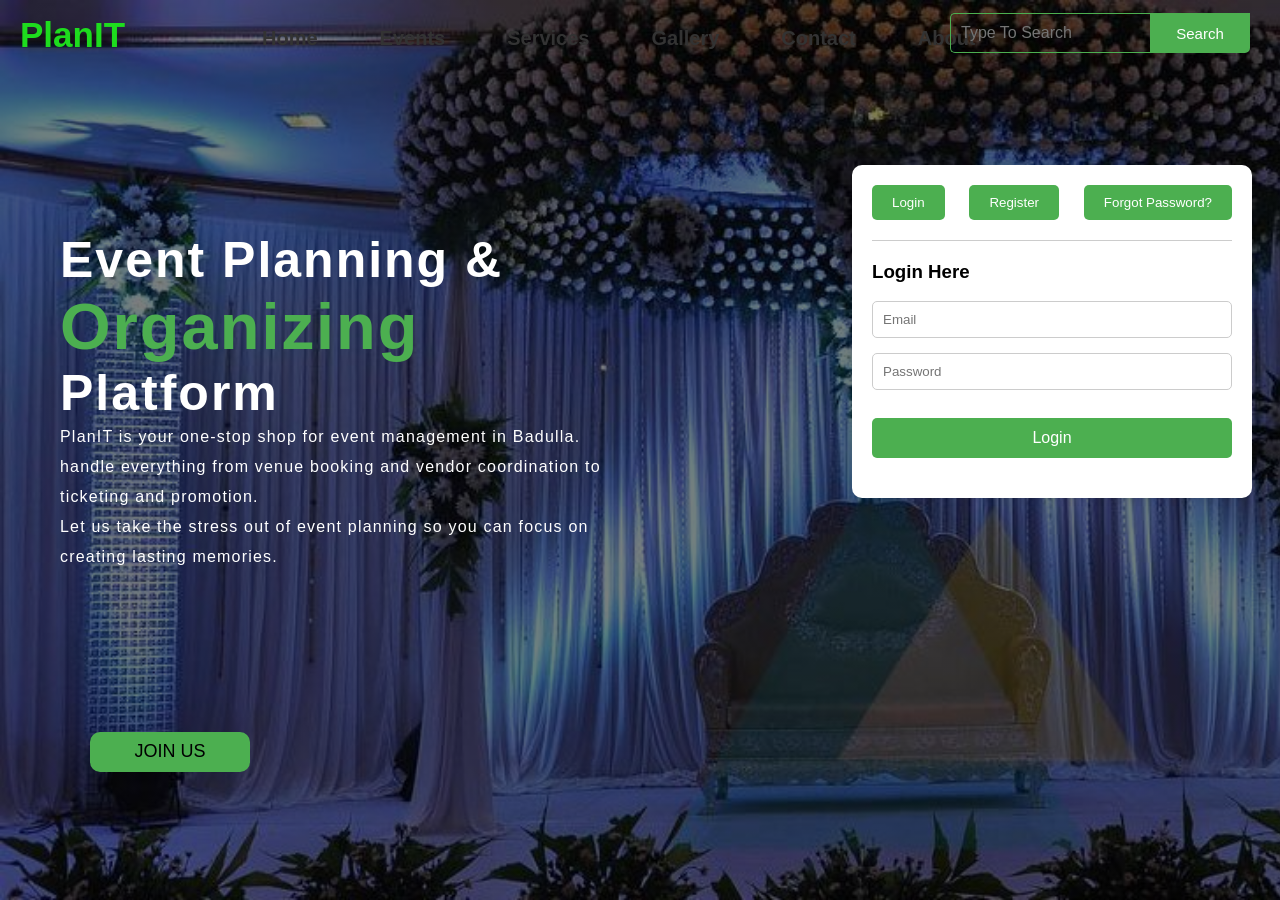
==== index.html @ 7f198424 "Jeyapragash changed" ====
<!DOCTYPE html>
<html lang="en">
<head>
    <title>PlanIt</title>
    <link rel="stylesheet" href="style.css">
   
</head>
<body>

    <!-- <script src="js/script.js"></script> -->
    

    <!-- Image Slider -->
    <div class="slider-container">
        <div class="slider">
            <img src="imgs/Ev1.jpg" alt="Image 1">
            <img src="imgs/Ev2.jpg" alt="Image 2">
            <img src="imgs/Ev3.jpg" alt="Image 3">
            <img src="imgs/Ev4.jpg" alt="Image 4">
        </div>
    </div>

    <div class="main">
        <div class="navbar">
            <div class="icon">
                <h2 class="logo">PlanIT</h2>
            </div>

            <div class="menu">
                <ul>
                    <li><a href="#">Home</a></li>
                    <li><a href="#">Events</a></li>
                    <li><a href="#">Services</a></li>
                    <li><a href="#">Gallery</a></li>
                    <li><a href="#">Contact </a></li>
                    <li><a href="#">About</a></li>
                </ul>
            </div>

            <div class="search">
                <input class="srch" type="search" name="" placeholder="Type To Search">
                <a href="#"> <button class="btn">Search</button></a>
            </div>
        </div>

        <div class="content">
            <div id="homeContent">
                <h1>Event Planning & <br><span>Organizing </span> <br>Platform</h1>
                <p class="par">PlanIT is your one-stop shop for event management in Badulla. 
                    handle everything from venue booking and vendor coordination
                to ticketing and promotion. 
                <br>Let us take the stress out of event planning so you can focus on creating lasting memories.</p>
                <button class="cn"><a href="#">JOIN US</a></button>
            </div>

            <div id="eventsContent" style="display: none;">
                <!-- Content for Events page -->
            </div>

            <div id="servicesContent" style="display: none;">
                <!-- Content for Services page -->
            </div>

            <div id="galleryContent" style="display: none;">
                <!-- Content for Gallery page -->
            </div>

            <div id="contactContent" style="display: none;">
                <!-- Content for Contact page -->
            </div>

            <div id="aboutContent" style="display: none;">
                <!-- Content for About page -->
            </div>
        </div>

        <div class="login-right">
            <div class="login-container">
                <!-- Horizontal Tabs (Buttons) -->
                <div class="horizontal-tab">
                    <button id="loginBtn">  Login    </button>
                    <button id="registerBtn">  Register  </button>
                    <button id="forgotPasswordBtn">Forgot Password?</button>
                </div>

                <!-- Form Container -->
                <div class="form-container">
                    <!-- Login Form -->
                    <div id="loginForm" class="section-w3ls active">
                        <form action="#" method="post">
                            <h3>Login Here</h3>
                            <br>
                            <input type="email" placeholder="Email" name="email" required>
                            <input type="password" placeholder="Password" name="password" required>
                            <button type="submit" class="btn">Login</button>
            
                        </form>
                    </div>

                    <!-- Register Form -->
                    <div id="registerForm" class="section-w3ls">
                        <form action="#" method="post">
                            <h3>Register Here</h3>
                            <br>
                            <input type="email" placeholder="Email" name="email" required>
                            <input type="text" placeholder="Username" name="username" required>
                            <input type="text" placeholder="Name" name="name" required>
                            <input type="password" placeholder="Password" name="password" required>
                            <input type="password" placeholder="Confirm Password" name="confirmPassword" required>
                            <button type="submit" class="btn">Register</button>
                        </form>
                    </div>

                    <!-- Forgot Password Form -->
                    <div id="forgotPasswordForm" class="section-w3ls">
                        <form action="#" method="post">
                            <h3>Reset Password</h3>
                            <br>
                            <p>Enter your email address below and we'll send you an email with instructions.</p>
                            <br>
                            <input type="email" placeholder="Email" name="email" required>
                            <button type="submit" class="btn">Reset</button>
                        </form>
                    </div>
                </div>
            </div>
        </div>
    </div>
<script>
    
    document.addEventListener("DOMContentLoaded", function() {
            // Function to change content based on navigation
            function changeContent(page) {
                var allContent = document.querySelectorAll(".content > div");
                allContent.forEach(function(item) {
                    item.style.display = "none";
                });
                document.getElementById(page + "Content").style.display = "block";
            }

            // Toggle between content based on navigation bar
            document.querySelectorAll(".menu ul li a").forEach(function(link) {
                link.addEventListener("click", function(event) {
                    event.preventDefault();
                    var page = this.innerHTML.toLowerCase();
                    changeContent(page);
                });
            });

            // Automatically change content based on the active image in the slider
            var sliderImages = document.querySelectorAll(".slider img");
            sliderImages.forEach(function(image, index) {
                image.addEventListener("animationiteration", function() {
                    var currentPage = document.querySelector(".menu ul li a.active").innerHTML.toLowerCase();
                    var newIndex = index % 5; // Assuming there are 5 images in the slider
                    var page = "";
                    switch (newIndex) {
                        case 0:
                            page = "home";
                            break;
                        case 1:
                            page = "events";
                            break;
                        case 2:
                            page = "services";
                            break;
                        case 3:
                            page = "gallery";
                            break;
                        case 4:
                            page = "contact";
                            break;
                        default:
                            page = "about";
                            break;
                    }
                    changeContent(page);
                });
            });

            // Login form submission logic
            document.getElementById("loginForm").addEventListener("submit", function(event) {
                event.preventDefault(); // Prevent form submission
                var email = this.querySelector('input[name="email"]').value;
                var password = this.querySelector('input[name="password"]').value;

                console.log("Email:", email);
                console.log("Password:", password);
            });

            // Registration form submission logic
            document.getElementById("registerForm").addEventListener("submit", function(event) {
                event.preventDefault(); // Prevent form submission
                var email = this.querySelector('input[name="email"]').value;
                var username = this.querySelector('input[name="username"]').value;
                var name = this.querySelector('input[name="name"]').value;
                var password = this.querySelector('input[name="password"]').value;
                var confirmPassword = this.querySelector('input[name="confirmPassword"]').value;
                // Here you can perform registration validation and submission
                // For simplicity, let's just log the form data to the console
                console.log("Email:", email);
                console.log("Username:", username);
                console.log("Name:", name);
                console.log("Password:", password);
                console.log("Confirm Password:", confirmPassword);
            });

            // Forgot password form submission logic
            document.getElementById("forgotPasswordForm").addEventListener("submit", function(event) {
                event.preventDefault(); // Prevent form submission
                var email = this.querySelector('input[name="email"]').value;
                // Here you can implement logic for sending a password reset email
                // For simplicity, let's just log the email to the console
                console.log("Forgot Password Email:", email);
            });

            // Toggle between login, registration, and forgot password forms
            document.getElementById("loginBtn").addEventListener("click", function() {
                showForm("loginForm");
            });

            document.getElementById("registerBtn").addEventListener("click", function() {
                showForm("registerForm");
            });

            document.getElementById("forgotPasswordBtn").addEventListener("click", function() {
                showForm("forgotPasswordForm");
            });

            function showForm(formId) {
                var forms = document.querySelectorAll(".section-w3ls");
                forms.forEach(function(form) {
                    form.classList.remove("active");
                });
                document.getElementById(formId).classList.add("active");
            }
        });
   
</script>
    
</body>
</html>
---- style.css ----
* {
  margin: 0;
  padding: 0;
  box-sizing: border-box;
}

body {
  font-family: 'Roboto', sans-serif;
  background-image: url("imgs/Ev1.jpg");
  background-repeat: no-repeat;
  background-size: cover;
}

.main {
  width: 100%;
  background: linear-gradient(to top, rgba(0,0,0,0.5) 50%, rgba(0,0,0,0.5) 50%), url(1.jpg);
  background-position: center;
  background-size: cover;
  height: 100vh;
  display: grid;
  grid-template-columns: 1fr 1fr; /* Divide into two equal columns */
  grid-template-rows: auto 1fr; /* First row for navbar, second row for content and form */
}

.navbar {
  width: 100%;
  height: 75px;
  grid-column: span 2; /* Span across both columns */
  grid-row: 1; /* First row */
  /* background-color: rgb(4, 4, 101); */
  
}

.icon {
  width: 200px;
  float: left;
  height: 70px;
}

.logo {
  color:rgb(30, 220, 30); /* Green color */
  font-size: 35px;
  font-family: 'Montserrat', sans-serif; /* Montserrat font */
  padding-left: 20px;
  float: left;
  padding-top: 10px;
  margin-top: 5px;
 
  
}

.menu {
  width: 400px;
  float: left;
  height: 70px;
  
 
}

ul {
  float: left;
  display: flex;
  justify-content: center;
  align-items: center;
}

ul li {
  list-style: none;
  margin-left: 62px;
  margin-top: 27px;
  font-size: 20px;
}

ul li a {
  text-decoration: none;
  color: #333; /* Dark gray color */
  font-family: 'Roboto', sans-serif; /* Roboto font */
  font-weight: bold;
  transition: 0.4s ease-in-out;
}

ul li a:hover {
  color: #4CAF50; /* Green color on hover */
}

.search {
  width: 330px;
  float: right;
}

.srch {
  font-family: 'Roboto', sans-serif; /* Roboto font */
  width: 200px;
  height: 40px;
  background: transparent;
  border: 1px solid #4CAF50; /* Green color border */
  margin-top: 13px;
  color: #333; /* Dark gray color */
  border-right: none;
  font-size: 16px;
  float: left;
  padding: 10px;
  border-bottom-left-radius: 5px;
  border-top-left-radius: 5px;
}

.btn {
  width: 100px;
  height: 40px;
  background: #4CAF50; /* Green color */
  border: 2px solid #4CAF50; /* Green color border */
  margin-top: 13px;
  color: #fff; /* White color */
  font-size: 15px;
  border-bottom-right-radius: 5px;
  border-bottom-right-radius: 5px;
  transition: 0.2s ease;
  cursor: pointer;
}

.btn:hover {
  color: #000; /* Black color on hover */
}

.btn:focus {
  outline: none;
}

.srch:focus {
  outline: none;
}

.content {
  width: 100%;
  height: auto;
  margin: auto;
  color: #fff;
  position: relative;
  grid-column: 1; /* First column */
  grid-row: 2; /* Second row */
}

.content .par {
  padding-left: 60px;
  padding-bottom: 160px;
  font-family: 'Roboto', sans-serif; /* Roboto font */
  letter-spacing: 1.2px;
  line-height: 30px;
}

.content h1 {
  font-family: 'Montserrat', sans-serif; /* Montserrat font */
  font-size: 50px;
  padding-left: 60px;
  margin-top: 9%;
  letter-spacing: 2px;
}

.content .cn {
  width: 160px;
  height: 40px;
  background: #4CAF50; /* Green color */
  border: none;
  margin-left: 90px;
  font-size: 18px;
  border-radius: 10px;
  cursor: pointer;
  transition: .4s ease;
  margin-bottom: 30px;
  
  
 
  

}

.content .cn a {
  text-decoration: none;
  color: #000; /* Black color */
  transition: .3s ease;
  padding-top: 100px;
  
  
  
  

}
.cn:hover {
  background-color: #fff; /* White color on hover */
 
  
 


}

.content span {
  color: #4CAF50; /* Green color */
  font-size: 65px;
  margin-bottom:320px;
}

/* Login Container Styles */
.login-container {
  width: 400px;
  background-color: #fff; /* White color */
  border-radius: 10px;
  box-shadow: 0 0 10px rgba(0, 0, 0, 0.1);
  padding: 20px;
  box-sizing: border-box;
  position: relative;
  margin: 90px auto;
  margin-right: 28px;
}

/* Additional Styles */
.login-right {
  grid-column: 2; /* Second column */
  grid-row: 2; /* Second row */
}

@media screen and (max-width: 1200px) {
  .login-right {
      float: none;
      margin-top: 20px;
  }
}

/* Horizontal Tabs (Buttons) Styles */
.horizontal-tab {
  display: flex;
  justify-content: space-between;
  margin-bottom: 20px;
}

.horizontal-tab button {
  padding: 10px 20px;
  border-radius: 5px;
  background-color: #4CAF50; /* Green color */
  color: #fff; /* White color */
  border: none;
  cursor: pointer;
  transition: background-color 0.3s;
}

.horizontal-tab button:hover {
  background-color: #0056b3;
}

/* Form Container Styles */
.form-container {
  border-top: 1px solid #ccc;
  padding-top: 20px;
}

/* Form Styles */
.section-w3ls {
  display: none;
}

.section-w3ls.active {
  display: block;
}

.section-w3ls form {
  margin-bottom: 20px;
}

.section-w3ls input[type="text"],
.section-w3ls input[type="email"],
.section-w3ls input[type="password"] {
  width: 100%;
  padding: 10px;
  margin-bottom: 15px;
  border: 1px solid #ccc;
  border-radius: 5px;
  box-sizing: border-box;
}

.section-w3ls .btn {
  display: block;
  width: 100%;
  padding: 10px;
  border: none;
  border-radius: 5px;
  background-color: #4CAF50; /* Green color */
  color: #fff; /* White color */
  font-size: 16px;
  cursor: pointer;
  transition: background-color 0.3s;
}

.section-w3ls .btn:hover {
  background-color: #0056b3;
}

/* New styles for image slider */
.slider-container {
  position: absolute;
  top: 0;
  left: 0;
  width: 100%;
  height: 100vh;
  z-index: -1;
  overflow: hidden;
}

.slider {
  display: flex;
  width: 400%;
  height: 100%;
  animation: slide 12s infinite;
}

.slider img {
  width: 100%;
  height: 100%;
  object-fit: cover;
}

@keyframes slide {
  0% { margin-left: 0; }
  20% { margin-left: 0; }
  25% { margin-left: -100%; }
  45% { margin-left: -100%; }
  50% { margin-left: -200%; }
  70% { margin-left: -200%; }
  75% { margin-left: -300%; }
  95% { margin-left: -300%; }
  100% { margin-left: 0; }
}
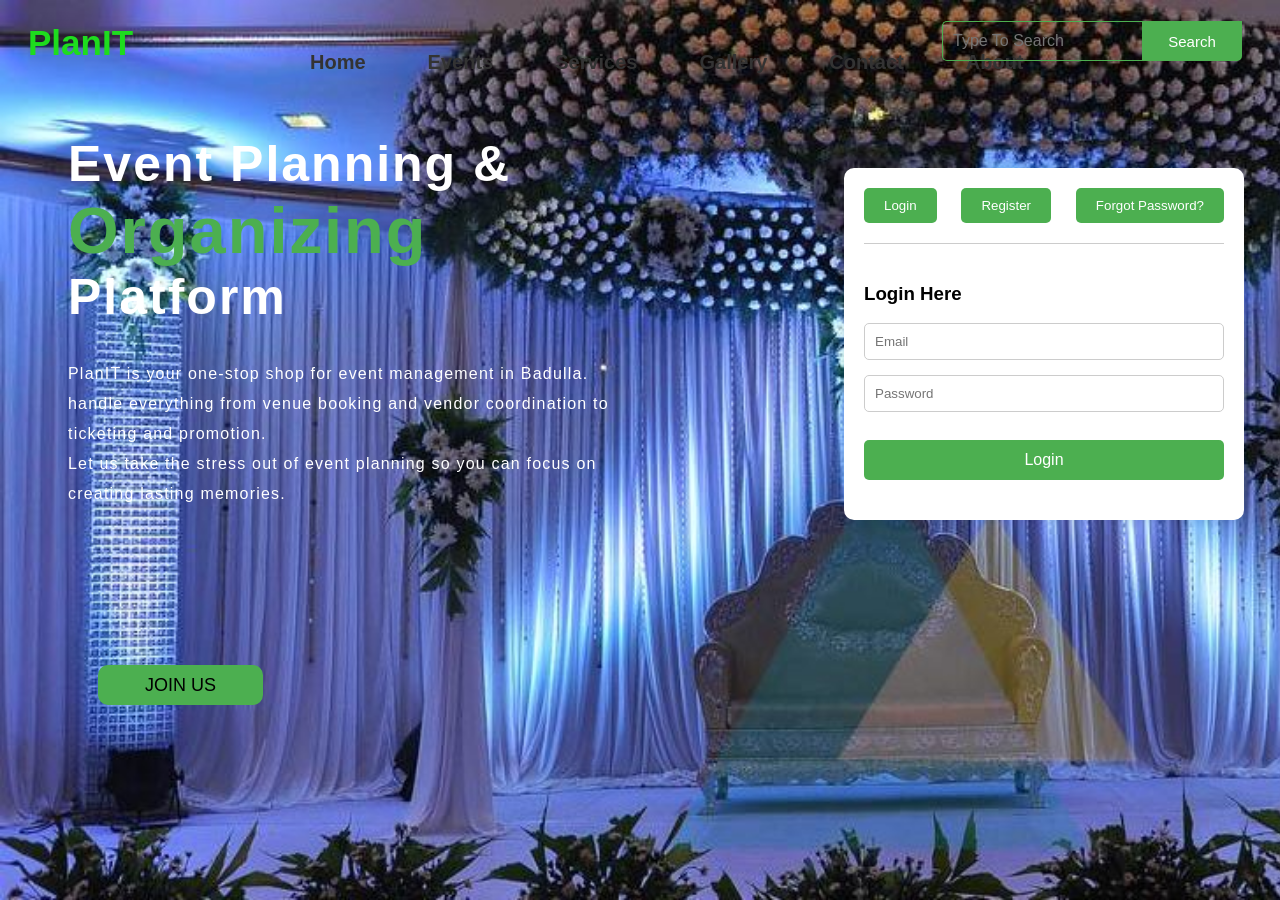
==== commit a58180eb: "Jeyapragash changed" ====
--- a/index.html
+++ b/index.html
@@ -89,7 +89,7 @@
                     <div id="loginForm" class="section-w3ls active">
                         <form action="#" method="post">
                             <h3>Login Here</h3>
-                            <br>
+                         
                             <input type="email" placeholder="Email" name="email" required>
                             <input type="password" placeholder="Password" name="password" required>
                             <button type="submit" class="btn">Login</button>
@@ -101,10 +101,10 @@
                     <div id="registerForm" class="section-w3ls">
                         <form action="#" method="post">
                             <h3>Register Here</h3>
-                            <br>
+                            
                             <input type="email" placeholder="Email" name="email" required>
                             <input type="text" placeholder="Username" name="username" required>
-                            <input type="text" placeholder="Name" name="name" required>
+                            <input type="text"placeholder="Phone Number" name="name" required>
                             <input type="password" placeholder="Password" name="password" required>
                             <input type="password" placeholder="Confirm Password" name="confirmPassword" required>
                             <button type="submit" class="btn">Register</button>
@@ -115,7 +115,7 @@
                     <div id="forgotPasswordForm" class="section-w3ls">
                         <form action="#" method="post">
                             <h3>Reset Password</h3>
-                            <br>
+                           
                             <p>Enter your email address below and we'll send you an email with instructions.</p>
                             <br>
                             <input type="email" placeholder="Email" name="email" required>
--- a/style.css
+++ b/style.css
@@ -1,34 +1,21 @@
-* {
-  margin: 0;
-  padding: 0;
-  box-sizing: border-box;
-}
-
+/* Simplified CSS code using a preprocessor like Sass */
 body {
   font-family: 'Roboto', sans-serif;
-  background-image: url("imgs/Ev1.jpg");
+  background-image: url("imgs/Ev1.jpg"); 
   background-repeat: no-repeat;
   background-size: cover;
 }
 
 .main {
-  width: 100%;
-  background: linear-gradient(to top, rgba(0,0,0,0.5) 50%, rgba(0,0,0,0.5) 50%), url(1.jpg);
-  background-position: center;
-  background-size: cover;
-  height: 100vh;
   display: grid;
-  grid-template-columns: 1fr 1fr; /* Divide into two equal columns */
-  grid-template-rows: auto 1fr; /* First row for navbar, second row for content and form */
+  grid-template-columns: 1fr 1fr;
+  grid-template-rows: auto 1fr;
 }
 
 .navbar {
-  width: 100%;
-  height: 75px;
-  grid-column: span 2; /* Span across both columns */
-  grid-row: 1; /* First row */
-  /* background-color: rgb(4, 4, 101); */
-  
+  grid-column: span 2;
+  grid-row: 1;
+  /* background-color:blue;  */
 }
 
 .icon {
@@ -38,23 +25,19 @@
 }
 
 .logo {
-  color:rgb(30, 220, 30); /* Green color */
+  color: rgb(30, 220, 30);
   font-size: 35px;
-  font-family: 'Montserrat', sans-serif; /* Montserrat font */
+  font-family: 'Montserrat', sans-serif;
   padding-left: 20px;
   float: left;
   padding-top: 10px;
   margin-top: 5px;
- 
-  
 }
 
 .menu {
   width: 400px;
   float: left;
   height: 70px;
-  
- 
 }
 
 ul {
@@ -73,14 +56,14 @@
 
 ul li a {
   text-decoration: none;
-  color: #333; /* Dark gray color */
-  font-family: 'Roboto', sans-serif; /* Roboto font */
+  color: #333333;
+  font-family: 'Roboto', sans-serif;
   font-weight: bold;
-  transition: 0.4s ease-in-out;
+  transition: 0.2s ease-in-out;
 }
 
 ul li a:hover {
-  color: #4CAF50; /* Green color on hover */
+  color: #47db4c;
 }
 
 .search {
@@ -89,13 +72,13 @@
 }
 
 .srch {
-  font-family: 'Roboto', sans-serif; /* Roboto font */
+  font-family: 'Roboto', sans-serif;
   width: 200px;
   height: 40px;
   background: transparent;
-  border: 1px solid #4CAF50; /* Green color border */
+  border: 1px solid #4CAF50;
   margin-top: 13px;
-  color: #333; /* Dark gray color */
+  color: #333;
   border-right: none;
   font-size: 16px;
   float: left;
@@ -107,10 +90,10 @@
 .btn {
   width: 100px;
   height: 40px;
-  background: #4CAF50; /* Green color */
-  border: 2px solid #4CAF50; /* Green color border */
+  background: #4CAF50;
+  border: 2px solid #4CAF50;
   margin-top: 13px;
-  color: #fff; /* White color */
+  color: #fff;
   font-size: 15px;
   border-bottom-right-radius: 5px;
   border-bottom-right-radius: 5px;
@@ -119,7 +102,7 @@
 }
 
 .btn:hover {
-  color: #000; /* Black color on hover */
+  color: #000;
 }
 
 .btn:focus {
@@ -136,20 +119,18 @@
   margin: auto;
   color: #fff;
   position: relative;
-  grid-column: 1; /* First column */
-  grid-row: 2; /* Second row */
 }
 
 .content .par {
   padding-left: 60px;
-  padding-bottom: 160px;
-  font-family: 'Roboto', sans-serif; /* Roboto font */
+  padding-bottom: 140px;
+  font-family: 'Roboto', sans-serif;
   letter-spacing: 1.2px;
   line-height: 30px;
 }
 
 .content h1 {
-  font-family: 'Montserrat', sans-serif; /* Montserrat font */
+  font-family: 'Montserrat', sans-serif;
   font-size: 50px;
   padding-left: 60px;
   margin-top: 9%;
@@ -157,53 +138,41 @@
 }
 
 .content .cn {
-  width: 160px;
+  width: 165px;
   height: 40px;
-  background: #4CAF50; /* Green color */
+   background: #4CAF50;
   border: none;
   margin-left: 90px;
   font-size: 18px;
   border-radius: 10px;
   cursor: pointer;
-  transition: .4s ease;
-  margin-bottom: 30px;
-  
-  
+  transition: .2s ease;
  
   
-
 }
 
 .content .cn a {
   text-decoration: none;
-  color: #000; /* Black color */
+  color: #000;
   transition: .3s ease;
-  padding-top: 100px;
+ 
+}
+
+.cn:hover {
+  background-color: #fff;
   
-  
-  
-  
-
-}
-.cn:hover {
-  background-color: #fff; /* White color on hover */
- 
-  
- 
-
-
 }
 
 .content span {
-  color: #4CAF50; /* Green color */
+  color: #4CAF50;
   font-size: 65px;
-  margin-bottom:320px;
+  margin-bottom:20px;
 }
 
 /* Login Container Styles */
 .login-container {
   width: 400px;
-  background-color: #fff; /* White color */
+  background-color: #fff;
   border-radius: 10px;
   box-shadow: 0 0 10px rgba(0, 0, 0, 0.1);
   padding: 20px;
@@ -215,8 +184,8 @@
 
 /* Additional Styles */
 .login-right {
-  grid-column: 2; /* Second column */
-  grid-row: 2; /* Second row */
+  grid-column: 2;
+  grid-row: 2;
 }
 
 @media screen and (max-width: 1200px) {
@@ -236,8 +205,8 @@
 .horizontal-tab button {
   padding: 10px 20px;
   border-radius: 5px;
-  background-color: #4CAF50; /* Green color */
-  color: #fff; /* White color */
+  background-color: #4CAF50;
+  color: #fff;
   border: none;
   cursor: pointer;
   transition: background-color 0.3s;
@@ -283,8 +252,8 @@
   padding: 10px;
   border: none;
   border-radius: 5px;
-  background-color: #4CAF50; /* Green color */
-  color: #fff; /* White color */
+  background-color: #4CAF50;
+  color: #fff;
   font-size: 16px;
   cursor: pointer;
   transition: background-color 0.3s;
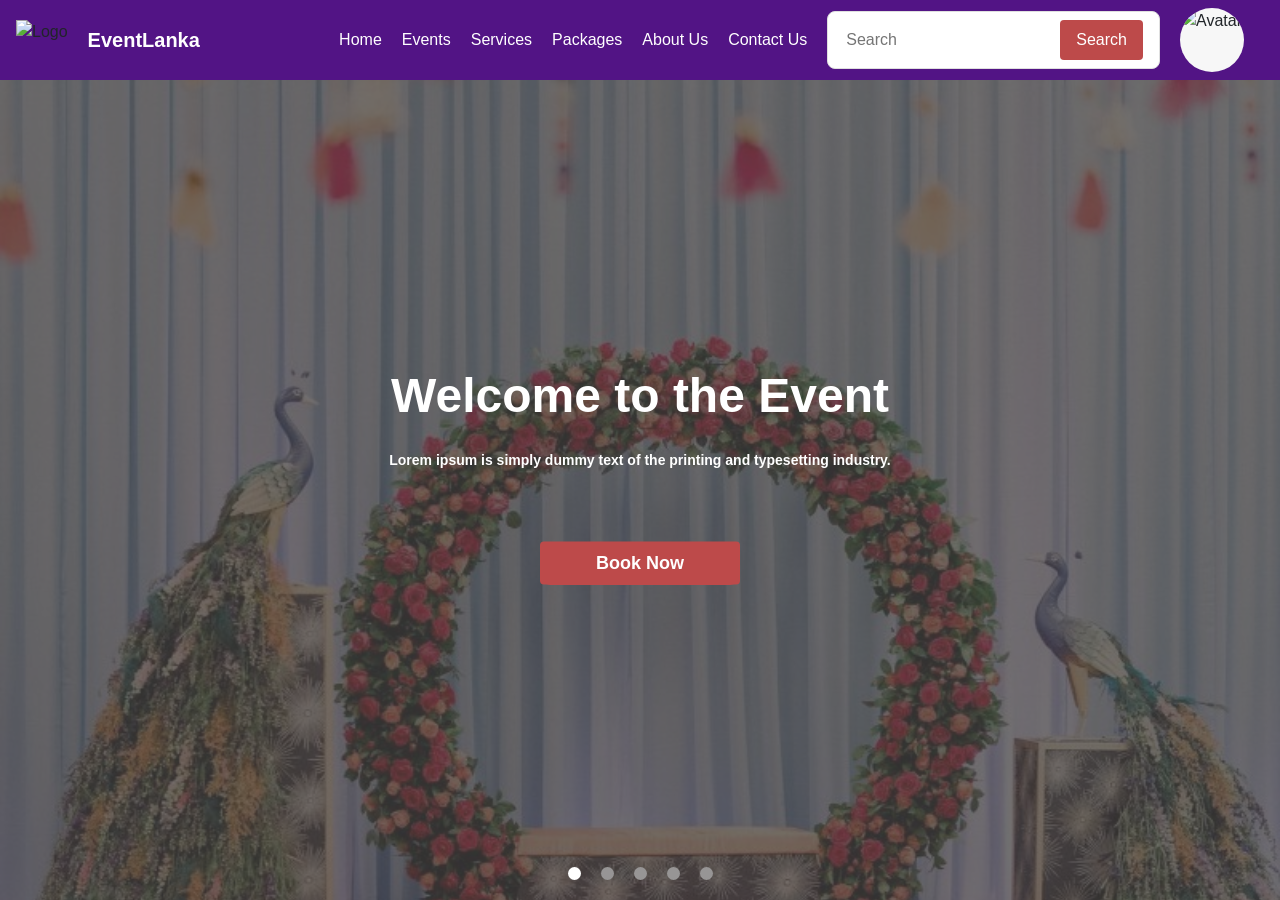
==== commit a988b471: "Index.html by robeshan" ====
--- a/index.html
+++ b/index.html
@@ -1,242 +1,544 @@
 <!DOCTYPE html>
 <html lang="en">
 <head>
-    <title>PlanIt</title>
-    <link rel="stylesheet" href="style.css">
-   
+  <meta charset="UTF-8">
+  <meta name="viewport" content="width=device-width, initial-scale=1.0">
+  <title>Index Page</title>
+  <!-- Bootstrap CSS -->
+  <link rel="stylesheet" href="https://maxcdn.bootstrapcdn.com/bootstrap/4.5.2/css/bootstrap.min.css">
+  <style>
+    /* General styles for body and html */
+    body, html {
+      margin: 0;
+      padding: 0;
+      font-family: "Inter-Regular", Helvetica, Arial, sans-serif;
+      width: 100%;
+      height: 100%;
+      overflow: hidden;
+    }
+    /* Styles for anchor tags */
+    a {
+      color: #ffffff;
+      text-decoration: none;
+      background-color: #521485;
+    }
+    a:hover {
+      color: rgb(253, 253, 3);
+      text-decoration: none;
+    }
+    /* Styles for the main container */
+    .index {
+      background-color: #ffffff;
+      width: 100%;
+      height: 100%;
+    }
+    /* Wrapper for overlapping elements */
+    .overlap-wrapper {
+      background-color: #ffffff;
+      height: 100vh;
+      width: 100%;
+      overflow: hidden;
+      position: relative;
+    }
+    /* Overlapping container */
+    .overlap {
+      display: flex;
+      flex-direction: column;
+      height: 100%;
+      position: relative;
+      width: 100%;
+    }
+    /* Background image styles */
+    .background-image {
+      height: 100%;
+      object-fit: cover;
+      position: absolute;
+      top: 0;
+      width: 100%;
+      transition: opacity 1s;
+    }
+    /* Opacity overlay */
+    .opacity {
+      background-color: rgba(67, 66, 66, 0.75);
+      height: 100%;
+      position: absolute;
+      top: 0;
+      width: 100%;
+    }
+    /* Header styles */
+    .header {
+      align-items: center;
+      background-color: #521485;
+      display: flex;
+      height: 80px;
+      justify-content: space-between;
+      padding: 0 16px;
+      position: relative;
+      width: 100%;
+      z-index: 10;
+    }
+    /* Navigation styles */
+    .header .nav-left {
+      display: flex;
+      align-items: center;
+      gap: 20px;
+      margin-right: auto;
+    }
+    .header .nav-right {
+      display: flex;
+      align-items: center;
+      gap: 20px;
+      margin-left: auto;
+      padding-right: 20px;
+    }
+    .header .nav-left img {
+      height: 40px;
+    }
+    .header .nav-left .company-name {
+      font-family: "Poppins-Bold", Helvetica;
+      font-size: 20px;
+      font-weight: 700;
+      color: #ffffff;
+    }
+    .header .nav-left a {
+      color: #ffffff;
+      font-size: 16px;
+      text-decoration: none;
+    }
+    /* Search input styles */
+    .element-search-input {
+      align-items: center;
+      background-color: #ffffff;
+      border: 1px solid #dfdfdf;
+      border-radius: 8px;
+      display: flex;
+      gap: 12px;
+      padding: 8px 16px;
+    }
+    .element-search-input input {
+      border: none;
+      outline: none;
+      width: 100%;
+    }
+    .search-button {
+      background-color: #bd4a4a;
+      border: none;
+      border-radius: 4px;
+      color: #ffffff;
+      cursor: pointer;
+      padding: 8px 16px;
+    }
+    /* Avatar styles */
+    .avatar {
+      background-color: #f7f7f7;
+      border-radius: 50%;
+      height: 64px;
+      overflow: hidden;
+      width: 64px;
+      cursor: pointer;
+    }
+    .rectangle {
+      height: 100%;
+      object-fit: cover;
+      width: 100%;
+    }
+    /* Login/Register form styles */
+    .login-register-form {
+      background-color: #ffffff;
+      border: 1px solid #dfdfdf;
+      border-radius: 8px;
+      display: none;
+      padding: 20px;
+      position: absolute;
+      right: 20px;
+      top: 90px;
+      width: 300px;
+      z-index: 10;
+    }
+    .login-register-form h3 {
+      font-family: "Poppins-Bold", Helvetica;
+      font-size: 18px;
+      margin: 0 0 10px 0;
+    }
+    .login-register-form label {
+      display: block;
+      font-size: 14px;
+      margin-bottom: 5px;
+    }
+    .login-register-form input[type="text"], .login-register-form input[type="password"], .login-register-form input[type="email"], .login-register-form input[type="file"] {
+      border: 1px solid #dfdfdf;
+      border-radius: 4px;
+      padding: 8px;
+      width: 100%;
+      margin-bottom: 10px;
+    }
+    .login-register-form button {
+      background-color: #bd4a4a;
+      border: none;
+      border-radius: 4px;
+      color: #ffffff;
+      cursor: pointer;
+      font-size: 14px;
+      padding: 10px;
+      width: 100%;
+    }
+    .login-register-form button:hover {
+      background-color: #a33a3a;
+      color: white;
+    }
+    .login-register-form .forgot-password, .login-register-form .register, .login-register-form .back-to-login {
+      background: none;
+      border: none;
+      color: #0d99ff;
+      cursor: pointer;
+      font-size: 12px;
+      padding: 0;
+      text-decoration: underline;
+      margin-top: 10px;
+    }
+    /* Welcome text styles */
+    .welcome-to-event {
+      color: #ffffff;
+      font-family: "Poppins-Bold", Helvetica;
+      font-size: 48px;
+      font-weight: 700;
+      position: absolute;
+      text-align: center;
+      top: 40%;
+      width: 100%;
+      z-index: 1;
+    }
+    .lorem-ipsum-is {
+      color: #ffffff;
+      font-family: "Poppins-Bold", Helvetica;
+      font-size: 14px;
+      font-weight: 700;
+      position: absolute;
+      text-align: center;
+      top: 50%;
+      width: 50%;
+      z-index: 1;
+      left: 50%;
+      transform: translateX(-50%);
+    }
+    /* Book now button styles */
+    .book-now {
+      position: absolute;
+      top: 60%;
+      width: 200px;
+      left: 50%;
+      transform: translateX(-50%);
+      z-index: 1;
+    }
+    .book-now .overlap-2 {
+      height: 45px;
+      position: relative;
+    }
+    .rectangle-2 {
+      background-color: #bd4a4a;
+      border-radius: 10px;
+      height: 42px;
+      left: 0;
+      position: absolute;
+      top: 3px;
+      width: 100%;
+    }
+    .text-wrapper-10 {
+      color: #ffffff;
+      font-family: "Poppins-Bold", Helvetica;
+      font-size: 18px;
+      font-weight: 700;
+      left: 50%;
+      position: absolute;
+      text-align: center;
+      top: 50%;
+      transform: translate(-50%, -50%);
+      width: 100%;
+    }
+    /* Slider styles */
+    .slider {
+      align-items: center;
+      bottom: 20px;
+      display: flex;
+      gap: 20px;
+      justify-content: center;
+      left: 50%;
+      position: absolute;
+      transform: translateX(-50%);
+      width: 100%;
+      z-index: 1;
+    }
+    .ellipse {
+      background-color: #979595;
+      border-radius: 50%;
+      height: 13px;
+      width: 13px;
+      cursor: pointer;
+    }
+    /* Interactive button styles */
+    .interactive-button {
+      background-color: #bd4a4a;
+      border: none;
+      border-radius: 4px;
+      color: #ffffff;
+      cursor: pointer;
+      padding: 8px 16px;
+      text-decoration: none;
+      display: inline-block;
+    }
+    .interactive-button:hover {
+      background-color: #a33a3a;
+    }
+    /* Media query for responsive design */
+    @media (max-width: 768px) {
+      .welcome-to-event {
+        font-size: 32px;
+      }
+      .book-now {
+        width: 150px;
+      }
+      .text-wrapper-10 {
+        font-size: 14px;
+      }
+      .header .nav-right {
+        display: none;
+      }
+      .header .hamburger-menu {
+        display: block;
+        cursor: pointer;
+      }
+      .header .hamburger-menu div {
+        width: 25px;
+        height: 3px;
+        background-color: #ffffff;
+        margin: 4px 0;
+      }
+      .header .nav-right.responsive {
+        display: flex;
+        flex-direction: column;
+        position: absolute;
+        top: 80px;
+        right: 0;
+        background-color: #ffffff;
+        width: 100%;
+        padding: 10px;
+      }
+      .header .nav-right.responsive a {
+        padding: 10px;
+        text-align: center;
+      }
+    }
+  </style>
 </head>
 <body>
-
-    <!-- <script src="js/script.js"></script> -->
-    
-
-    <!-- Image Slider -->
-    <div class="slider-container">
+  <div class="index">
+    <div class="overlap-wrapper">
+      <div class="overlap">
+        <!-- Background image -->
+        <img class="background-image" id="background-image" alt="Background" src="background1.jpg">
+        <div class="opacity"></div>
+        <!-- Header section -->
+        <div class="header">
+          <div class="nav-left">
+            <img src="logo.png" alt="Logo">
+            <span class="company-name">EventLanka</span>
+          </div>
+          <div class="nav-right">
+            <a href="#home">Home</a>
+            <a href="#events">Events</a>
+            <a href="#services">Services</a>
+            <a href="#packages">Packages</a>
+            <a href="#about-us">About Us</a>
+            <a href="#contact-us">Contact Us</a>
+            <!-- Search input -->
+            <div class="element-search-input">
+              <input type="text" placeholder="Search">
+              <button class="search-button">Search</button>
+            </div>
+            <!-- User avatar -->
+            <div class="avatar" id="user-avatar">
+              <img class="rectangle" alt="Avatar" src="user-avatar.jpg">
+            </div>
+          </div>
+          <!-- Hamburger menu for mobile view -->
+          <div class="hamburger-menu" id="hamburger-menu">
+            <div></div>
+            <div></div>
+            <div></div>
+          </div>
+        </div>
+        <!-- Login/Register form -->
+        <div class="login-register-form" id="login-register-form">
+          <div class="login-panel" id="login-panel">
+            <h3>Login</h3>
+            <label for="username">Username/Email</label>
+            <input type="text" id="username" name="username">
+            <label for="password">Password</label>
+            <input type="password" id="password" name="password">
+            <button type="submit">Login</button>
+            <button class="forgot-password" id="forgot-password-button">Forgot Password?</button>
+            <button class="register" id="register-button">Register</button>
+          </div>
+          <div class="forgot-password-panel" id="forgot-password-panel" style="display: none;">
+            <h3>Forgot Password</h3>
+            <label for="recovery-email">Email</label>
+            <input type="email" id="recovery-email" name="recovery-email">
+            <button type="submit">Send Recovery Email</button>
+            <button class="back-to-login" id="back-to-login-1">Back to Login</button>
+          </div>
+          <div class="register-panel" id="register-panel" style="display: none;">
+            <h3>Register</h3>
+            <label for="name">Name</label>
+            <input type="text" id="name" name="name">
+            <label for="email">Email</label>
+            <input type="email" id="email" name="email">
+            <label for="address">Address</label>
+            <input type="text" id="address" name="address">
+            <label for="nic-number">NIC Number</label>
+            <input type="text" id="nic-number" name="nic-number">
+            <label for="nic-front-photo">NIC Front Photo</label>
+            <input type="file" id="nic-front-photo" name="nic-front-photo">
+            <label for="nic-back-photo">NIC Back Photo</label>
+            <input type="file" id="nic-back-photo" name="nic-back-photo">
+            <label for="new-username">Username</label>
+            <input type="text" id="new-username" name="new-username">
+            <label for="new-password">Password</label>
+            <input type="password" id="new-password" name="new-password">
+            <label for="confirm-password">Confirm Password</label>
+            <input type="password" id="confirm-password" name="confirm-password">
+            <button type="submit">Register Now</button>
+            <button class="back-to-login" id="back-to-login-2">Back to Login</button>
+          </div>
+        </div>
+        <!-- Intro text and button -->
+        <div class="welcome-to-event" id="intro-text">Welcome to the Event</div>
+        <div class="lorem-ipsum-is" id="intro-subtext">Lorem ipsum is simply dummy text of the printing and typesetting industry.</div>
+        <div class="book-now" id="intro-button">
+          <div class="overlap-2">
+            <div class="rectangle-2"></div>
+            <a href="#home" class="text-wrapper-10 interactive-button">Book Now</a>
+          </div>
+        </div>
+        <!-- Slider for images -->
         <div class="slider">
-            <img src="imgs/Ev1.jpg" alt="Image 1">
-            <img src="imgs/Ev2.jpg" alt="Image 2">
-            <img src="imgs/Ev3.jpg" alt="Image 3">
-            <img src="imgs/Ev4.jpg" alt="Image 4">
+          <div class="ellipse" onclick="jumpToImage(0)"></div>
+          <div class="ellipse" onclick="jumpToImage(1)"></div>
+          <div class="ellipse" onclick="jumpToImage(2)"></div>
+          <div class="ellipse" onclick="jumpToImage(3)"></div>
+          <div class="ellipse" onclick="jumpToImage(4)"></div>
         </div>
+      </div>
     </div>
-
-    <div class="main">
-        <div class="navbar">
-            <div class="icon">
-                <h2 class="logo">PlanIT</h2>
-            </div>
-
-            <div class="menu">
-                <ul>
-                    <li><a href="#">Home</a></li>
-                    <li><a href="#">Events</a></li>
-                    <li><a href="#">Services</a></li>
-                    <li><a href="#">Gallery</a></li>
-                    <li><a href="#">Contact </a></li>
-                    <li><a href="#">About</a></li>
-                </ul>
-            </div>
-
-            <div class="search">
-                <input class="srch" type="search" name="" placeholder="Type To Search">
-                <a href="#"> <button class="btn">Search</button></a>
-            </div>
-        </div>
-
-        <div class="content">
-            <div id="homeContent">
-                <h1>Event Planning & <br><span>Organizing </span> <br>Platform</h1>
-                <p class="par">PlanIT is your one-stop shop for event management in Badulla. 
-                    handle everything from venue booking and vendor coordination
-                to ticketing and promotion. 
-                <br>Let us take the stress out of event planning so you can focus on creating lasting memories.</p>
-                <button class="cn"><a href="#">JOIN US</a></button>
-            </div>
-
-            <div id="eventsContent" style="display: none;">
-                <!-- Content for Events page -->
-            </div>
-
-            <div id="servicesContent" style="display: none;">
-                <!-- Content for Services page -->
-            </div>
-
-            <div id="galleryContent" style="display: none;">
-                <!-- Content for Gallery page -->
-            </div>
-
-            <div id="contactContent" style="display: none;">
-                <!-- Content for Contact page -->
-            </div>
-
-            <div id="aboutContent" style="display: none;">
-                <!-- Content for About page -->
-            </div>
-        </div>
-
-        <div class="login-right">
-            <div class="login-container">
-                <!-- Horizontal Tabs (Buttons) -->
-                <div class="horizontal-tab">
-                    <button id="loginBtn">  Login    </button>
-                    <button id="registerBtn">  Register  </button>
-                    <button id="forgotPasswordBtn">Forgot Password?</button>
-                </div>
-
-                <!-- Form Container -->
-                <div class="form-container">
-                    <!-- Login Form -->
-                    <div id="loginForm" class="section-w3ls active">
-                        <form action="#" method="post">
-                            <h3>Login Here</h3>
-                         
-                            <input type="email" placeholder="Email" name="email" required>
-                            <input type="password" placeholder="Password" name="password" required>
-                            <button type="submit" class="btn">Login</button>
-            
-                        </form>
-                    </div>
-
-                    <!-- Register Form -->
-                    <div id="registerForm" class="section-w3ls">
-                        <form action="#" method="post">
-                            <h3>Register Here</h3>
-                            
-                            <input type="email" placeholder="Email" name="email" required>
-                            <input type="text" placeholder="Username" name="username" required>
-                            <input type="text"placeholder="Phone Number" name="name" required>
-                            <input type="password" placeholder="Password" name="password" required>
-                            <input type="password" placeholder="Confirm Password" name="confirmPassword" required>
-                            <button type="submit" class="btn">Register</button>
-                        </form>
-                    </div>
-
-                    <!-- Forgot Password Form -->
-                    <div id="forgotPasswordForm" class="section-w3ls">
-                        <form action="#" method="post">
-                            <h3>Reset Password</h3>
-                           
-                            <p>Enter your email address below and we'll send you an email with instructions.</p>
-                            <br>
-                            <input type="email" placeholder="Email" name="email" required>
-                            <button type="submit" class="btn">Reset</button>
-                        </form>
-                    </div>
-                </div>
-            </div>
-        </div>
-    </div>
-<script>
-    
-    document.addEventListener("DOMContentLoaded", function() {
-            // Function to change content based on navigation
-            function changeContent(page) {
-                var allContent = document.querySelectorAll(".content > div");
-                allContent.forEach(function(item) {
-                    item.style.display = "none";
-                });
-                document.getElementById(page + "Content").style.display = "block";
-            }
-
-            // Toggle between content based on navigation bar
-            document.querySelectorAll(".menu ul li a").forEach(function(link) {
-                link.addEventListener("click", function(event) {
-                    event.preventDefault();
-                    var page = this.innerHTML.toLowerCase();
-                    changeContent(page);
-                });
-            });
-
-            // Automatically change content based on the active image in the slider
-            var sliderImages = document.querySelectorAll(".slider img");
-            sliderImages.forEach(function(image, index) {
-                image.addEventListener("animationiteration", function() {
-                    var currentPage = document.querySelector(".menu ul li a.active").innerHTML.toLowerCase();
-                    var newIndex = index % 5; // Assuming there are 5 images in the slider
-                    var page = "";
-                    switch (newIndex) {
-                        case 0:
-                            page = "home";
-                            break;
-                        case 1:
-                            page = "events";
-                            break;
-                        case 2:
-                            page = "services";
-                            break;
-                        case 3:
-                            page = "gallery";
-                            break;
-                        case 4:
-                            page = "contact";
-                            break;
-                        default:
-                            page = "about";
-                            break;
-                    }
-                    changeContent(page);
-                });
-            });
-
-            // Login form submission logic
-            document.getElementById("loginForm").addEventListener("submit", function(event) {
-                event.preventDefault(); // Prevent form submission
-                var email = this.querySelector('input[name="email"]').value;
-                var password = this.querySelector('input[name="password"]').value;
-
-                console.log("Email:", email);
-                console.log("Password:", password);
-            });
-
-            // Registration form submission logic
-            document.getElementById("registerForm").addEventListener("submit", function(event) {
-                event.preventDefault(); // Prevent form submission
-                var email = this.querySelector('input[name="email"]').value;
-                var username = this.querySelector('input[name="username"]').value;
-                var name = this.querySelector('input[name="name"]').value;
-                var password = this.querySelector('input[name="password"]').value;
-                var confirmPassword = this.querySelector('input[name="confirmPassword"]').value;
-                // Here you can perform registration validation and submission
-                // For simplicity, let's just log the form data to the console
-                console.log("Email:", email);
-                console.log("Username:", username);
-                console.log("Name:", name);
-                console.log("Password:", password);
-                console.log("Confirm Password:", confirmPassword);
-            });
-
-            // Forgot password form submission logic
-            document.getElementById("forgotPasswordForm").addEventListener("submit", function(event) {
-                event.preventDefault(); // Prevent form submission
-                var email = this.querySelector('input[name="email"]').value;
-                // Here you can implement logic for sending a password reset email
-                // For simplicity, let's just log the email to the console
-                console.log("Forgot Password Email:", email);
-            });
-
-            // Toggle between login, registration, and forgot password forms
-            document.getElementById("loginBtn").addEventListener("click", function() {
-                showForm("loginForm");
-            });
-
-            document.getElementById("registerBtn").addEventListener("click", function() {
-                showForm("registerForm");
-            });
-
-            document.getElementById("forgotPasswordBtn").addEventListener("click", function() {
-                showForm("forgotPasswordForm");
-            });
-
-            function showForm(formId) {
-                var forms = document.querySelectorAll(".section-w3ls");
-                forms.forEach(function(form) {
-                    form.classList.remove("active");
-                });
-                document.getElementById(formId).classList.add("active");
-            }
-        });
-   
-</script>
-    
+  </div>
+  <script>
+    // JavaScript for handling user avatar click and showing login/register form
+    const userAvatar = document.getElementById('user-avatar');
+    const loginRegisterForm = document.getElementById('login-register-form');
+    const loginPanel = document.getElementById('login-panel');
+    const forgotPasswordPanel = document.getElementById('forgot-password-panel');
+    const registerPanel = document.getElementById('register-panel');
+    const forgotPasswordButton = document.getElementById('forgot-password-button');
+    const registerButton = document.getElementById('register-button');
+    const backToLogin1 = document.getElementById('back-to-login-1');
+    const backToLogin2 = document.getElementById('back-to-login-2');
+    const hamburgerMenu = document.getElementById('hamburger-menu');
+    const navRight = document.querySelector('.nav-right');
+    const images = [
+      { src: 'imgs/ev2.jpg', text: 'Welcome to the Event', subtext: 'Lorem ipsum is simply dummy text of the printing and typesetting industry.', button: 'Book Now', link: '#home' },
+      { src: 'imgs/pp7.jpg', text: 'Join Our Events', subtext: 'Discover amazing events happening near you.', button: 'Explore Events', link: '#events' },
+      { src: 'imgs/ev4.jpg', text: 'Our Services', subtext: 'We offer a wide range of services to make your events special.', button: 'View Services', link: '#services' },
+      { src: 'imgs/ev5.jpg', text: 'Exclusive Packages', subtext: 'Get the best deals with our exclusive packages.', button: 'Check Packages', link: '#packages' },
+      { src: 'imgs/ev6.jpg', text: 'About Us', subtext: 'Learn more about EventLanka and our mission.', button: 'Read More', link: '#about-us' },
+    ];
+    let currentImageIndex = 0;
+    const backgroundImage = document.getElementById('background-image');
+    const introText = document.getElementById('intro-text');
+    const introSubtext = document.getElementById('intro-subtext');
+    const introButtonLink = document.querySelector('.interactive-button');
+
+    // Function to show image based on index
+    function showImage(index) {
+      backgroundImage.src = images[index].src;
+      introText.textContent = images[index].text;
+      introSubtext.textContent = images[index].subtext;
+      introButtonLink.textContent = images[index].button;
+      introButtonLink.href = images[index].link;
+      updateSliderIndicator(index);
+    }
+
+    // Function to show next image
+    function nextImage() {
+      currentImageIndex = (currentImageIndex + 1) % images.length;
+      showImage(currentImageIndex);
+    }
+
+    // Function to jump to a specific image
+    function jumpToImage(index) {
+      currentImageIndex = index;
+      showImage(index);
+    }
+
+    // Function to update slider indicator
+    function updateSliderIndicator(index) {
+      const ellipses = document.querySelectorAll('.ellipse');
+      ellipses.forEach((ellipse, i) => {
+        if (i === index) {
+          ellipse.style.backgroundColor = '#ffffff';
+        } else {
+          ellipse.style.backgroundColor = '#979595';
+        }
+      });
+    }
+
+    // Set interval to automatically change images
+    setInterval(nextImage, 5000);
+
+    // Event listener for user avatar click
+    userAvatar.addEventListener('click', function () {
+      loginRegisterForm.style.display = 'block';
+      loginPanel.style.display = 'block';
+      forgotPasswordPanel.style.display = 'none';
+      registerPanel.style.display = 'none';
+    });
+
+    // Event listener to hide login/register form when clicking outside
+    document.addEventListener('click', function (event) {
+      if (!userAvatar.contains(event.target) && !loginRegisterForm.contains(event.target)) {
+        loginRegisterForm.style.display = 'none';
+      }
+    });
+
+    // Event listener for forgot password button click
+    forgotPasswordButton.addEventListener('click', function () {
+      loginPanel.style.display = 'none';
+      forgotPasswordPanel.style.display = 'block';
+    });
+
+    // Event listener for register button click
+    registerButton.addEventListener('click', function () {
+      loginPanel.style.display = 'none';
+      registerPanel.style.display = 'block';
+    });
+
+    // Event listener for back to login button click in forgot password panel
+    backToLogin1.addEventListener('click', function () {
+      forgotPasswordPanel.style.display = 'none';
+      loginPanel.style.display = 'block';
+    });
+
+    // Event listener for back to login button click in register panel
+    backToLogin2.addEventListener('click', function () {
+      registerPanel.style.display = 'none';
+      loginPanel.style.display = 'block';
+    });
+
+    // Event listener for hamburger menu click to toggle responsive navigation
+    hamburgerMenu.addEventListener('click', function () {
+      navRight.classList.toggle('responsive');
+    });
+
+    // Initial call to show the first image
+    showImage(currentImageIndex);
+  </script>
 </body>
-</html>
+</html>
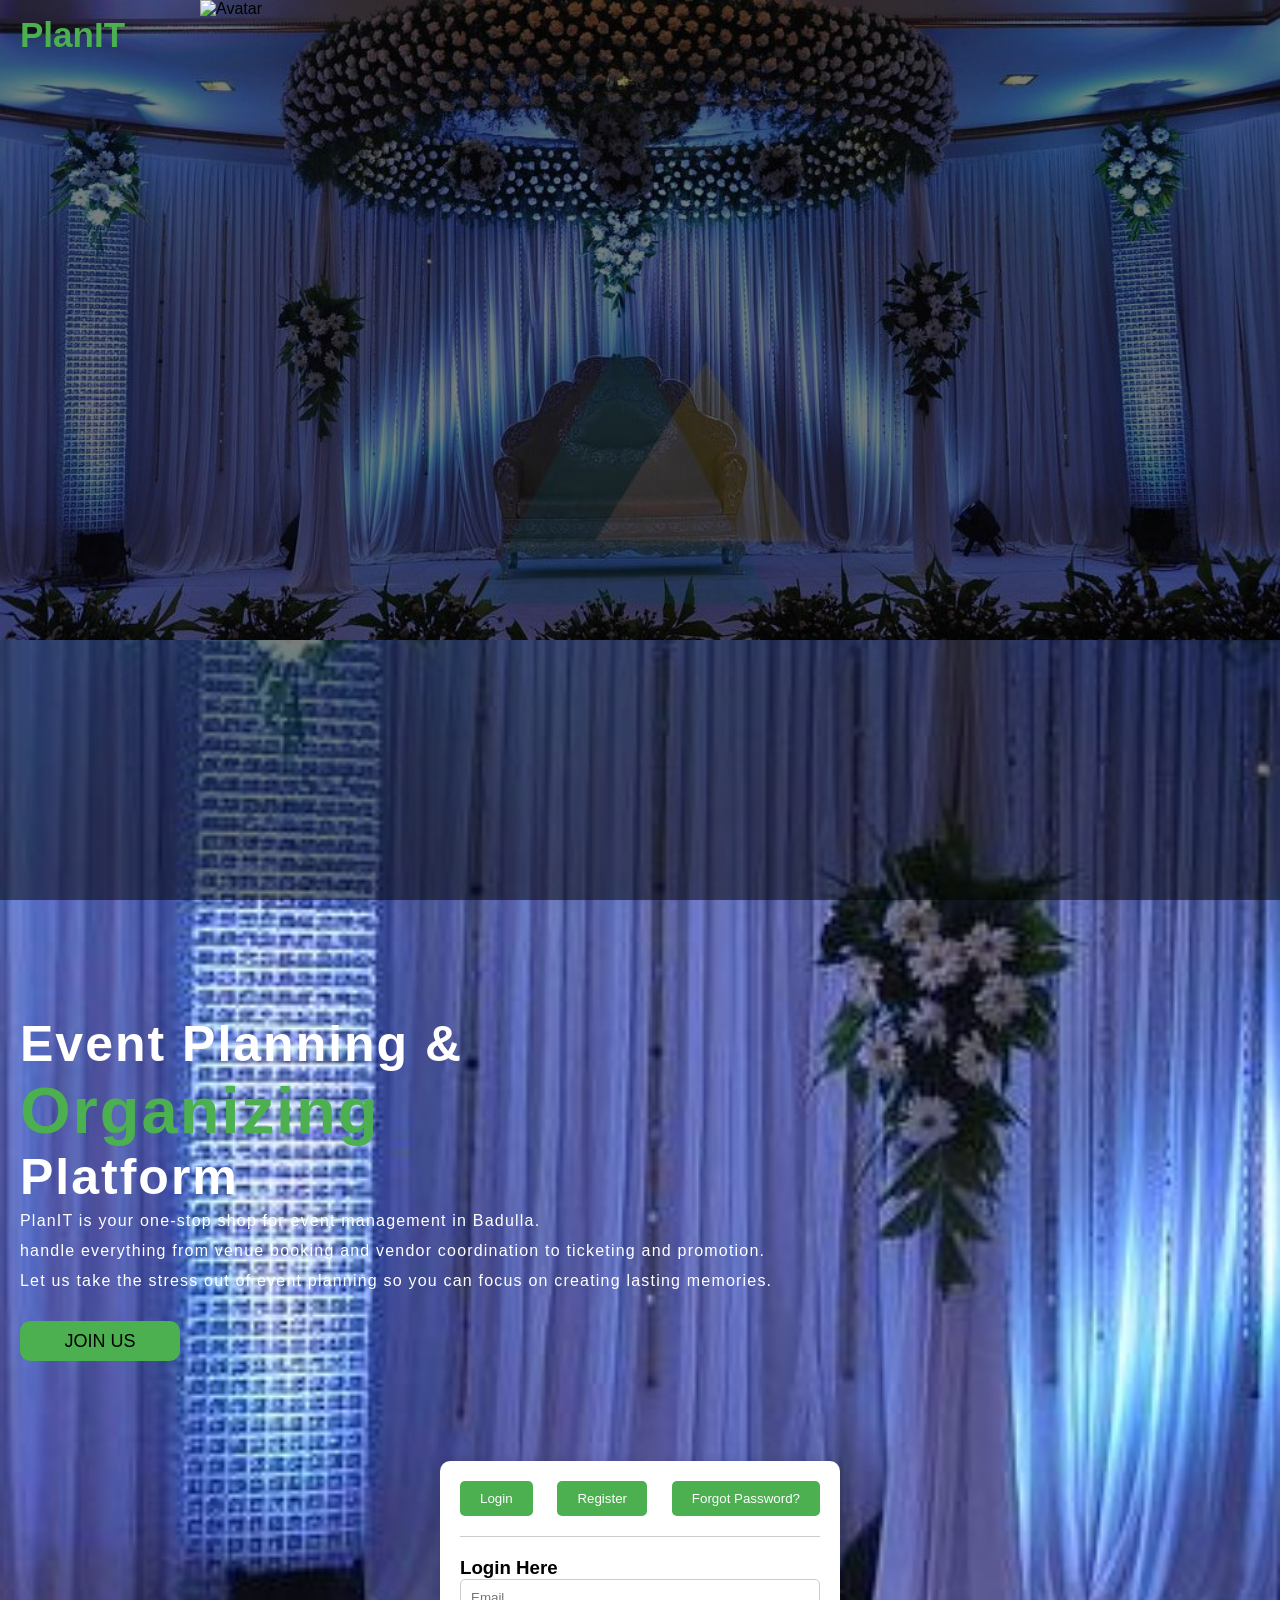
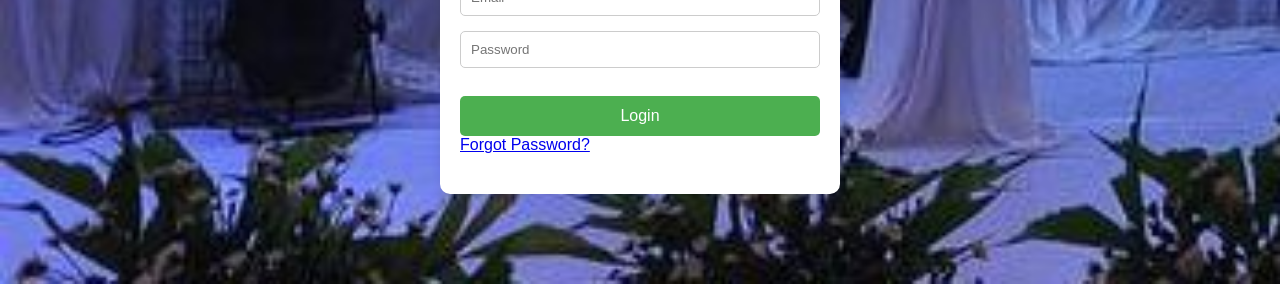
==== commit 3d69d2c9: "Merge branch 'main' of https://github.com/Robeshan/EventLanka" ====
--- a/index.html
+++ b/index.html
@@ -1,359 +1,333 @@
 <!DOCTYPE html>
 <html lang="en">
 <head>
-  <meta charset="UTF-8">
-  <meta name="viewport" content="width=device-width, initial-scale=1.0">
-  <title>Index Page</title>
-  <!-- Bootstrap CSS -->
-  <link rel="stylesheet" href="https://maxcdn.bootstrapcdn.com/bootstrap/4.5.2/css/bootstrap.min.css">
-  <style>
-    /* General styles for body and html */
-    body, html {
-      margin: 0;
-      padding: 0;
-      font-family: "Inter-Regular", Helvetica, Arial, sans-serif;
-      width: 100%;
-      height: 100%;
-      overflow: hidden;
-    }
-    /* Styles for anchor tags */
-    a {
-      color: #ffffff;
-      text-decoration: none;
-      background-color: #521485;
-    }
-    a:hover {
-      color: rgb(253, 253, 3);
-      text-decoration: none;
-    }
-    /* Styles for the main container */
-    .index {
-      background-color: #ffffff;
-      width: 100%;
-      height: 100%;
-    }
-    /* Wrapper for overlapping elements */
-    .overlap-wrapper {
-      background-color: #ffffff;
-      height: 100vh;
-      width: 100%;
-      overflow: hidden;
-      position: relative;
-    }
-    /* Overlapping container */
-    .overlap {
-      display: flex;
-      flex-direction: column;
-      height: 100%;
-      position: relative;
-      width: 100%;
-    }
-    /* Background image styles */
-    .background-image {
-      height: 100%;
-      object-fit: cover;
-      position: absolute;
-      top: 0;
-      width: 100%;
-      transition: opacity 1s;
-    }
-    /* Opacity overlay */
-    .opacity {
-      background-color: rgba(67, 66, 66, 0.75);
-      height: 100%;
-      position: absolute;
-      top: 0;
-      width: 100%;
-    }
-    /* Header styles */
-    .header {
-      align-items: center;
-      background-color: #521485;
-      display: flex;
-      height: 80px;
-      justify-content: space-between;
-      padding: 0 16px;
-      position: relative;
-      width: 100%;
-      z-index: 10;
-    }
-    /* Navigation styles */
-    .header .nav-left {
-      display: flex;
-      align-items: center;
-      gap: 20px;
-      margin-right: auto;
-    }
-    .header .nav-right {
-      display: flex;
-      align-items: center;
-      gap: 20px;
-      margin-left: auto;
-      padding-right: 20px;
-    }
-    .header .nav-left img {
-      height: 40px;
-    }
-    .header .nav-left .company-name {
-      font-family: "Poppins-Bold", Helvetica;
-      font-size: 20px;
-      font-weight: 700;
-      color: #ffffff;
-    }
-    .header .nav-left a {
-      color: #ffffff;
-      font-size: 16px;
-      text-decoration: none;
-    }
-    /* Search input styles */
-    .element-search-input {
-      align-items: center;
-      background-color: #ffffff;
-      border: 1px solid #dfdfdf;
-      border-radius: 8px;
-      display: flex;
-      gap: 12px;
-      padding: 8px 16px;
-    }
-    .element-search-input input {
-      border: none;
-      outline: none;
-      width: 100%;
-    }
-    .search-button {
-      background-color: #bd4a4a;
-      border: none;
-      border-radius: 4px;
-      color: #ffffff;
-      cursor: pointer;
-      padding: 8px 16px;
-    }
-    /* Avatar styles */
-    .avatar {
-      background-color: #f7f7f7;
-      border-radius: 50%;
-      height: 64px;
-      overflow: hidden;
-      width: 64px;
-      cursor: pointer;
-    }
-    .rectangle {
-      height: 100%;
-      object-fit: cover;
-      width: 100%;
-    }
-    /* Login/Register form styles */
-    .login-register-form {
-      background-color: #ffffff;
-      border: 1px solid #dfdfdf;
-      border-radius: 8px;
-      display: none;
-      padding: 20px;
-      position: absolute;
-      right: 20px;
-      top: 90px;
-      width: 300px;
-      z-index: 10;
-    }
-    .login-register-form h3 {
-      font-family: "Poppins-Bold", Helvetica;
-      font-size: 18px;
-      margin: 0 0 10px 0;
-    }
-    .login-register-form label {
-      display: block;
-      font-size: 14px;
-      margin-bottom: 5px;
-    }
-    .login-register-form input[type="text"], .login-register-form input[type="password"], .login-register-form input[type="email"], .login-register-form input[type="file"] {
-      border: 1px solid #dfdfdf;
-      border-radius: 4px;
-      padding: 8px;
-      width: 100%;
-      margin-bottom: 10px;
-    }
-    .login-register-form button {
-      background-color: #bd4a4a;
-      border: none;
-      border-radius: 4px;
-      color: #ffffff;
-      cursor: pointer;
-      font-size: 14px;
-      padding: 10px;
-      width: 100%;
-    }
-    .login-register-form button:hover {
-      background-color: #a33a3a;
-      color: white;
-    }
-    .login-register-form .forgot-password, .login-register-form .register, .login-register-form .back-to-login {
-      background: none;
-      border: none;
-      color: #0d99ff;
-      cursor: pointer;
-      font-size: 12px;
-      padding: 0;
-      text-decoration: underline;
-      margin-top: 10px;
-    }
-    /* Welcome text styles */
-    .welcome-to-event {
-      color: #ffffff;
-      font-family: "Poppins-Bold", Helvetica;
-      font-size: 48px;
-      font-weight: 700;
-      position: absolute;
-      text-align: center;
-      top: 40%;
-      width: 100%;
-      z-index: 1;
-    }
-    .lorem-ipsum-is {
-      color: #ffffff;
-      font-family: "Poppins-Bold", Helvetica;
-      font-size: 14px;
-      font-weight: 700;
-      position: absolute;
-      text-align: center;
-      top: 50%;
-      width: 50%;
-      z-index: 1;
-      left: 50%;
-      transform: translateX(-50%);
-    }
-    /* Book now button styles */
-    .book-now {
-      position: absolute;
-      top: 60%;
-      width: 200px;
-      left: 50%;
-      transform: translateX(-50%);
-      z-index: 1;
-    }
-    .book-now .overlap-2 {
-      height: 45px;
-      position: relative;
-    }
-    .rectangle-2 {
-      background-color: #bd4a4a;
-      border-radius: 10px;
-      height: 42px;
-      left: 0;
-      position: absolute;
-      top: 3px;
-      width: 100%;
-    }
-    .text-wrapper-10 {
-      color: #ffffff;
-      font-family: "Poppins-Bold", Helvetica;
-      font-size: 18px;
-      font-weight: 700;
-      left: 50%;
-      position: absolute;
-      text-align: center;
-      top: 50%;
-      transform: translate(-50%, -50%);
-      width: 100%;
-    }
-    /* Slider styles */
-    .slider {
-      align-items: center;
-      bottom: 20px;
-      display: flex;
-      gap: 20px;
-      justify-content: center;
-      left: 50%;
-      position: absolute;
-      transform: translateX(-50%);
-      width: 100%;
-      z-index: 1;
-    }
-    .ellipse {
-      background-color: #979595;
-      border-radius: 50%;
-      height: 13px;
-      width: 13px;
-      cursor: pointer;
-    }
-    /* Interactive button styles */
-    .interactive-button {
-      background-color: #bd4a4a;
-      border: none;
-      border-radius: 4px;
-      color: #ffffff;
-      cursor: pointer;
-      padding: 8px 16px;
-      text-decoration: none;
-      display: inline-block;
-    }
-    .interactive-button:hover {
-      background-color: #a33a3a;
-    }
-    /* Media query for responsive design */
-    @media (max-width: 768px) {
-      .welcome-to-event {
-        font-size: 32px;
-      }
-      .book-now {
-        width: 150px;
-      }
-      .text-wrapper-10 {
-        font-size: 14px;
-      }
-      .header .nav-right {
-        display: none;
-      }
-      .header .hamburger-menu {
-        display: block;
-        cursor: pointer;
-      }
-      .header .hamburger-menu div {
-        width: 25px;
-        height: 3px;
-        background-color: #ffffff;
-        margin: 4px 0;
-      }
-      .header .nav-right.responsive {
-        display: flex;
-        flex-direction: column;
-        position: absolute;
-        top: 80px;
-        right: 0;
-        background-color: #ffffff;
-        width: 100%;
-        padding: 10px;
-      }
-      .header .nav-right.responsive a {
-        padding: 10px;
-        text-align: center;
-      }
-    }
-  </style>
+    <title>PlanIt</title>
+    <style>
+        * {
+            margin: 0;
+            padding: 0;
+            box-sizing: border-box;
+        }
+
+        body {
+            font-family: 'Roboto', sans-serif;
+            background-image: url("imgs/Ev1.jpg");
+            background-repeat: no-repeat;
+            background-size: cover;
+        }
+
+        .main {
+            width: 100%;
+            background: linear-gradient(to top, rgba(0,0,0,0.5) 50%, rgba(0,0,0,0.5) 50%), url(1.jpg);
+            background-position: center;
+            background-size: cover;
+            height: 100vh;
+            display: grid;
+            grid-template-columns: 1fr 1fr; /* Divide into two equal columns */
+            grid-template-rows: auto 1fr; /* First row for navbar, second row for content and form */
+        }
+
+        .navbar {
+            width: 100%;
+            height: 75px;
+            grid-column: span 2; /* Span across both columns */
+            grid-row: 1; /* First row */
+        }
+
+        .icon {
+            width: 200px;
+            float: left;
+            height: 70px;
+        }
+
+        .logo {
+            color: #4CAF50; /* Green color */
+            font-size: 35px;
+            font-family: 'Montserrat', sans-serif; /* Montserrat font */
+            padding-left: 20px;
+            float: left;
+            padding-top: 10px;
+            margin-top: 5px;
+        }
+
+        .menu {
+            width: 400px;
+            float: left;
+            height: 70px;
+        }
+
+        ul {
+            float: left;
+            display: flex;
+            justify-content: center;
+            align-items: center;
+        }
+
+        ul li {
+            list-style: none;
+            margin-left: 62px;
+            margin-top: 27px;
+            font-size: 14px;
+        }
+
+        ul li a {
+            text-decoration: none;
+            color: #333; /* Dark gray color */
+            font-family: 'Roboto', sans-serif; /* Roboto font */
+            font-weight: bold;
+            transition: 0.4s ease-in-out;
+        }
+
+        ul li a:hover {
+            color: #4CAF50; /* Green color on hover */
+        }
+
+        .search {
+            width: 330px;
+            float: right;
+        }
+
+        .srch {
+            font-family: 'Roboto', sans-serif; /* Roboto font */
+            width: 200px;
+            height: 40px;
+            background: transparent;
+            border: 1px solid #4CAF50; /* Green color border */
+            margin-top: 13px;
+            color: #333; /* Dark gray color */
+            border-right: none;
+            font-size: 16px;
+            float: left;
+            padding: 10px;
+            border-bottom-left-radius: 5px;
+            border-top-left-radius: 5px;
+        }
+
+        .btn {
+            width: 100px;
+            height: 40px;
+            background: #4CAF50; /* Green color */
+            border: 2px solid #4CAF50; /* Green color border */
+            margin-top: 13px;
+            color: #fff; /* White color */
+            font-size: 15px;
+            border-bottom-right-radius: 5px;
+            border-bottom-right-radius: 5px;
+            transition: 0.2s ease;
+            cursor: pointer;
+        }
+
+        .btn:hover {
+            color: #000; /* Black color on hover */
+        }
+
+        .btn:focus {
+            outline: none;
+        }
+
+        .srch:focus {
+            outline: none;
+        }
+
+        .content {
+            width: 100%;
+            height: auto;
+            margin: auto;
+            color: #fff;
+            position: relative;
+            grid-column: 1; /* First column */
+            grid-row: 2; /* Second row */
+        }
+
+        .content .par {
+            padding-left: 20px;
+            padding-bottom: 25px;
+            font-family: 'Roboto', sans-serif; /* Roboto font */
+            letter-spacing: 1.2px;
+            line-height: 30px;
+        }
+
+        .content h1 {
+            font-family: 'Montserrat', sans-serif; /* Montserrat font */
+            font-size: 50px;
+            padding-left: 20px;
+            margin-top: 9%;
+            letter-spacing: 2px;
+        }
+
+        .content .cn {
+            width: 160px;
+            height: 40px;
+            background: #4CAF50; /* Green color */
+            border: none;
+            margin-bottom: 10px;
+            margin-left: 20px;
+            font-size: 18px;
+            border-radius: 10px;
+            cursor: pointer;
+            transition: .4s ease;
+        }
+
+        .content .cn a {
+            text-decoration: none;
+            color: #000; /* Black color */
+            transition: .3s ease;
+        }
+
+        .cn:hover {
+            background-color: #fff; /* White color on hover */
+        }
+
+        .content span {
+            color: #4CAF50; /* Green color */
+            font-size: 65px;
+        }
+
+        /* Login Container Styles */
+        .login-container {
+            width: 400px;
+            background-color: #fff; /* White color */
+            border-radius: 10px;
+            box-shadow: 0 0 10px rgba(0, 0, 0, 0.1);
+            padding: 20px;
+            box-sizing: border-box;
+            position: relative;
+            margin: 90px auto;
+        }
+
+        /* Additional Styles */
+        .login-right {
+            grid-column: 2; /* Second column */
+            grid-row: 2; /* Second row */
+        }
+
+        @media screen and (max-width: 1200px) {
+            .login-right {
+                float: none;
+                margin-top: 20px;
+            }
+        }
+
+        /* Horizontal Tabs (Buttons) Styles */
+        .horizontal-tab {
+            display: flex;
+            justify-content: space-between;
+            margin-bottom: 20px;
+        }
+
+        .horizontal-tab button {
+            padding: 10px 20px;
+            border-radius: 5px;
+            background-color: #4CAF50; /* Green color */
+            color: #fff; /* White color */
+            border: none;
+            cursor: pointer;
+            transition: background-color 0.3s;
+        }
+
+        .horizontal-tab button:hover {
+            background-color: #0056b3;
+        }
+
+        /* Form Container Styles */
+        .form-container {
+            border-top: 1px solid #ccc;
+            padding-top: 20px;
+        }
+
+        /* Form Styles */
+        .section-w3ls {
+            display: none;
+        }
+
+        .section-w3ls.active {
+            display: block;
+        }
+
+        .section-w3ls form {
+            margin-bottom: 20px;
+        }
+
+        .section-w3ls input[type="text"],
+        .section-w3ls input[type="email"],
+        .section-w3ls input[type="password"] {
+            width: 100%;
+            padding: 10px;
+            margin-bottom: 15px;
+            border: 1px solid #ccc;
+            border-radius: 5px;
+            box-sizing: border-box;
+        }
+
+        .section-w3ls .btn {
+            display: block;
+            width: 100%;
+            padding: 10px;
+            border: none;
+            border-radius: 5px;
+            background-color: #4CAF50; /* Green color */
+            color: #fff; /* White color */
+            font-size: 16px;
+            cursor: pointer;
+            transition: background-color 0.3s;
+        }
+
+        .section-w3ls .btn:hover {
+            background-color: #0056b3;
+        }
+        
+        /* New styles for image slider */
+        .slider-container {
+            position: absolute;
+            top: 0;
+            left: 0;
+            width: 100%;
+            height: 100vh;
+            z-index: -1;
+            overflow: hidden;
+        }
+
+        .slider {
+            display: flex;
+            width: 400%;
+            animation: slide 12s infinite;
+        }
+
+        .slider img {
+            width: 100%;
+            height: 100%;
+            object-fit: cover;
+        }
+
+        @keyframes slide {
+            0% { margin-left: 0; }
+            20% { margin-left: 0; }
+            25% { margin-left: -100%; }
+            45% { margin-left: -100%; }
+            50% { margin-left: -200%; }
+            70% { margin-left: -200%; }
+            75% { margin-left: -300%; }
+            95% { margin-left: -300%; }
+            100% { margin-left: 0; }
+        }
+    </style>
 </head>
 <body>
-  <div class="index">
-    <div class="overlap-wrapper">
-      <div class="overlap">
-        <!-- Background image -->
-        <img class="background-image" id="background-image" alt="Background" src="background1.jpg">
-        <div class="opacity"></div>
-        <!-- Header section -->
-        <div class="header">
-          <div class="nav-left">
-            <img src="logo.png" alt="Logo">
-            <span class="company-name">EventLanka</span>
-          </div>
-          <div class="nav-right">
-            <a href="#home">Home</a>
-            <a href="#events">Events</a>
-            <a href="#services">Services</a>
-            <a href="#packages">Packages</a>
-            <a href="#about-us">About Us</a>
-            <a href="#contact-us">Contact Us</a>
-            <!-- Search input -->
-            <div class="element-search-input">
-              <input type="text" placeholder="Search">
-              <button class="search-button">Search</button>
+
+    <!-- Image Slider -->
+    <div class="slider-container">
+        <div class="slider">
+            <img src="imgs/Ev1.jpg" alt="Image 1">
+            <img src="imgs/Ev2.jpg" alt="Image 2">
+            <img src="imgs/Ev3.jpg" alt="Image 3">
+            <img src="imgs/Ev4.jpg" alt="Image 4">
+        </div>
+    </div>
+
+    <div class="main">
+        <div class="navbar">
+            <div class="icon">
+                <h2 class="logo">PlanIT</h2>
             </div>
             <!-- User avatar -->
             <div class="avatar" id="user-avatar">
@@ -367,178 +341,195 @@
             <div></div>
           </div>
         </div>
-        <!-- Login/Register form -->
-        <div class="login-register-form" id="login-register-form">
-          <div class="login-panel" id="login-panel">
-            <h3>Login</h3>
-            <label for="username">Username/Email</label>
-            <input type="text" id="username" name="username">
-            <label for="password">Password</label>
-            <input type="password" id="password" name="password">
-            <button type="submit">Login</button>
-            <button class="forgot-password" id="forgot-password-button">Forgot Password?</button>
-            <button class="register" id="register-button">Register</button>
-          </div>
-          <div class="forgot-password-panel" id="forgot-password-panel" style="display: none;">
-            <h3>Forgot Password</h3>
-            <label for="recovery-email">Email</label>
-            <input type="email" id="recovery-email" name="recovery-email">
-            <button type="submit">Send Recovery Email</button>
-            <button class="back-to-login" id="back-to-login-1">Back to Login</button>
-          </div>
-          <div class="register-panel" id="register-panel" style="display: none;">
-            <h3>Register</h3>
-            <label for="name">Name</label>
-            <input type="text" id="name" name="name">
-            <label for="email">Email</label>
-            <input type="email" id="email" name="email">
-            <label for="address">Address</label>
-            <input type="text" id="address" name="address">
-            <label for="nic-number">NIC Number</label>
-            <input type="text" id="nic-number" name="nic-number">
-            <label for="nic-front-photo">NIC Front Photo</label>
-            <input type="file" id="nic-front-photo" name="nic-front-photo">
-            <label for="nic-back-photo">NIC Back Photo</label>
-            <input type="file" id="nic-back-photo" name="nic-back-photo">
-            <label for="new-username">Username</label>
-            <input type="text" id="new-username" name="new-username">
-            <label for="new-password">Password</label>
-            <input type="password" id="new-password" name="new-password">
-            <label for="confirm-password">Confirm Password</label>
-            <input type="password" id="confirm-password" name="confirm-password">
-            <button type="submit">Register Now</button>
-            <button class="back-to-login" id="back-to-login-2">Back to Login</button>
-          </div>
+
+        <div class="content">
+            <div id="homeContent">
+                <h1>Event Planning & <br><span>Organizing </span> <br>Platform</h1>
+                <p class="par">PlanIT is your one-stop shop for event management in Badulla. 
+                    <br> handle everything from venue booking and vendor coordination
+                to ticketing and promotion. 
+                <br>Let us take the stress out of event planning so you can focus on creating lasting memories.</p>
+                <button class="cn"><a href="#">JOIN US</a></button>
+            </div>
+
+            <div id="eventsContent" style="display: none;">
+                <!-- Content for Events page -->
+            </div>
+
+            <div id="servicesContent" style="display: none;">
+                <!-- Content for Services page -->
+            </div>
+
+            <div id="galleryContent" style="display: none;">
+                <!-- Content for Gallery page -->
+            </div>
+
+            <div id="contactContent" style="display: none;">
+                <!-- Content for Contact page -->
+            </div>
+
+            <div id="aboutContent" style="display: none;">
+                <!-- Content for About page -->
+            </div>
         </div>
-        <!-- Intro text and button -->
-        <div class="welcome-to-event" id="intro-text">Welcome to the Event</div>
-        <div class="lorem-ipsum-is" id="intro-subtext">Lorem ipsum is simply dummy text of the printing and typesetting industry.</div>
-        <div class="book-now" id="intro-button">
-          <div class="overlap-2">
-            <div class="rectangle-2"></div>
-            <a href="#home" class="text-wrapper-10 interactive-button">Book Now</a>
-          </div>
+
+        <div class="login-right">
+            <div class="login-container">
+                <!-- Horizontal Tabs (Buttons) -->
+                <div class="horizontal-tab">
+                    <button id="loginBtn">Login</button>
+                    <button id="registerBtn">Register</button>
+                    <button id="forgotPasswordBtn">Forgot Password?</button>
+                </div>
+
+                <!-- Form Container -->
+                <div class="form-container">
+                    <!-- Login Form -->
+                    <div id="loginForm" class="section-w3ls active">
+                        <form action="#" method="post">
+                            <h3>Login Here</h3>
+                            <input type="email" placeholder="Email" name="email" required>
+                            <input type="password" placeholder="Password" name="password" required>
+                            <button type="submit" class="btn">Login</button>
+                            <a href="#">Forgot Password?</a>
+                        </form>
+                    </div>
+
+                    <!-- Register Form -->
+                    <div id="registerForm" class="section-w3ls">
+                        <form action="#" method="post">
+                            <h3>Register Here</h3>
+                            <input type="email" placeholder="Email" name="email" required>
+                            <input type="text" placeholder="Username" name="username" required>
+                            <input type="text" placeholder="Name" name="name" required>
+                            <input type="password" placeholder="Password" name="password" required>
+                            <input type="password" placeholder="Confirm Password" name="confirmPassword" required>
+                            <button type="submit" class="btn">Register</button>
+                        </form>
+                    </div>
+
+                    <!-- Forgot Password Form -->
+                    <div id="forgotPasswordForm" class="section-w3ls">
+                        <form action="#" method="post">
+                            <h3>Reset Password</h3>
+                            <p>Enter your email address below and we'll send you an email with instructions.</p>
+                            <input type="email" placeholder="Email" name="email" required>
+                            <button type="submit" class="btn">Reset</button>
+                        </form>
+                    </div>
+                </div>
+            </div>
         </div>
-        <!-- Slider for images -->
-        <div class="slider">
-          <div class="ellipse" onclick="jumpToImage(0)"></div>
-          <div class="ellipse" onclick="jumpToImage(1)"></div>
-          <div class="ellipse" onclick="jumpToImage(2)"></div>
-          <div class="ellipse" onclick="jumpToImage(3)"></div>
-          <div class="ellipse" onclick="jumpToImage(4)"></div>
-        </div>
-      </div>
     </div>
-  </div>
-  <script>
-    // JavaScript for handling user avatar click and showing login/register form
-    const userAvatar = document.getElementById('user-avatar');
-    const loginRegisterForm = document.getElementById('login-register-form');
-    const loginPanel = document.getElementById('login-panel');
-    const forgotPasswordPanel = document.getElementById('forgot-password-panel');
-    const registerPanel = document.getElementById('register-panel');
-    const forgotPasswordButton = document.getElementById('forgot-password-button');
-    const registerButton = document.getElementById('register-button');
-    const backToLogin1 = document.getElementById('back-to-login-1');
-    const backToLogin2 = document.getElementById('back-to-login-2');
-    const hamburgerMenu = document.getElementById('hamburger-menu');
-    const navRight = document.querySelector('.nav-right');
-    const images = [
-      { src: 'imgs/ev2.jpg', text: 'Welcome to the Event', subtext: 'Lorem ipsum is simply dummy text of the printing and typesetting industry.', button: 'Book Now', link: '#home' },
-      { src: 'imgs/pp7.jpg', text: 'Join Our Events', subtext: 'Discover amazing events happening near you.', button: 'Explore Events', link: '#events' },
-      { src: 'imgs/ev4.jpg', text: 'Our Services', subtext: 'We offer a wide range of services to make your events special.', button: 'View Services', link: '#services' },
-      { src: 'imgs/ev5.jpg', text: 'Exclusive Packages', subtext: 'Get the best deals with our exclusive packages.', button: 'Check Packages', link: '#packages' },
-      { src: 'imgs/ev6.jpg', text: 'About Us', subtext: 'Learn more about EventLanka and our mission.', button: 'Read More', link: '#about-us' },
-    ];
-    let currentImageIndex = 0;
-    const backgroundImage = document.getElementById('background-image');
-    const introText = document.getElementById('intro-text');
-    const introSubtext = document.getElementById('intro-subtext');
-    const introButtonLink = document.querySelector('.interactive-button');
-
-    // Function to show image based on index
-    function showImage(index) {
-      backgroundImage.src = images[index].src;
-      introText.textContent = images[index].text;
-      introSubtext.textContent = images[index].subtext;
-      introButtonLink.textContent = images[index].button;
-      introButtonLink.href = images[index].link;
-      updateSliderIndicator(index);
-    }
-
-    // Function to show next image
-    function nextImage() {
-      currentImageIndex = (currentImageIndex + 1) % images.length;
-      showImage(currentImageIndex);
-    }
-
-    // Function to jump to a specific image
-    function jumpToImage(index) {
-      currentImageIndex = index;
-      showImage(index);
-    }
-
-    // Function to update slider indicator
-    function updateSliderIndicator(index) {
-      const ellipses = document.querySelectorAll('.ellipse');
-      ellipses.forEach((ellipse, i) => {
-        if (i === index) {
-          ellipse.style.backgroundColor = '#ffffff';
-        } else {
-          ellipse.style.backgroundColor = '#979595';
-        }
-      });
-    }
-
-    // Set interval to automatically change images
-    setInterval(nextImage, 5000);
-
-    // Event listener for user avatar click
-    userAvatar.addEventListener('click', function () {
-      loginRegisterForm.style.display = 'block';
-      loginPanel.style.display = 'block';
-      forgotPasswordPanel.style.display = 'none';
-      registerPanel.style.display = 'none';
-    });
-
-    // Event listener to hide login/register form when clicking outside
-    document.addEventListener('click', function (event) {
-      if (!userAvatar.contains(event.target) && !loginRegisterForm.contains(event.target)) {
-        loginRegisterForm.style.display = 'none';
-      }
-    });
-
-    // Event listener for forgot password button click
-    forgotPasswordButton.addEventListener('click', function () {
-      loginPanel.style.display = 'none';
-      forgotPasswordPanel.style.display = 'block';
-    });
-
-    // Event listener for register button click
-    registerButton.addEventListener('click', function () {
-      loginPanel.style.display = 'none';
-      registerPanel.style.display = 'block';
-    });
-
-    // Event listener for back to login button click in forgot password panel
-    backToLogin1.addEventListener('click', function () {
-      forgotPasswordPanel.style.display = 'none';
-      loginPanel.style.display = 'block';
-    });
-
-    // Event listener for back to login button click in register panel
-    backToLogin2.addEventListener('click', function () {
-      registerPanel.style.display = 'none';
-      loginPanel.style.display = 'block';
-    });
-
-    // Event listener for hamburger menu click to toggle responsive navigation
-    hamburgerMenu.addEventListener('click', function () {
-      navRight.classList.toggle('responsive');
-    });
-
-    // Initial call to show the first image
-    showImage(currentImageIndex);
-  </script>
+
+    <script>
+        document.addEventListener("DOMContentLoaded", function() {
+            // Function to change content based on navigation
+            function changeContent(page) {
+                var allContent = document.querySelectorAll(".content > div");
+                allContent.forEach(function(item) {
+                    item.style.display = "none";
+                });
+                document.getElementById(page + "Content").style.display = "block";
+            }
+
+            // Toggle between content based on navigation bar
+            document.querySelectorAll(".menu ul li a").forEach(function(link) {
+                link.addEventListener("click", function(event) {
+                    event.preventDefault();
+                    var page = this.innerHTML.toLowerCase();
+                    changeContent(page);
+                });
+            });
+
+            // Automatically change content based on the active image in the slider
+            var sliderImages = document.querySelectorAll(".slider img");
+            sliderImages.forEach(function(image, index) {
+                image.addEventListener("animationiteration", function() {
+                    var currentPage = document.querySelector(".menu ul li a.active").innerHTML.toLowerCase();
+                    var newIndex = index % 5; // Assuming there are 5 images in the slider
+                    var page = "";
+                    switch (newIndex) {
+                        case 0:
+                            page = "home";
+                            break;
+                        case 1:
+                            page = "events";
+                            break;
+                        case 2:
+                            page = "services";
+                            break;
+                        case 3:
+                            page = "gallery";
+                            break;
+                        case 4:
+                            page = "contact";
+                            break;
+                        default:
+                            page = "about";
+                            break;
+                    }
+                    changeContent(page);
+                });
+            });
+
+            // Login form submission logic
+            document.getElementById("loginForm").addEventListener("submit", function(event) {
+                event.preventDefault(); // Prevent form submission
+                var email = this.querySelector('input[name="email"]').value;
+                var password = this.querySelector('input[name="password"]').value;
+
+                console.log("Email:", email);
+                console.log("Password:", password);
+            });
+
+            // Registration form submission logic
+            document.getElementById("registerForm").addEventListener("submit", function(event) {
+                event.preventDefault(); // Prevent form submission
+                var email = this.querySelector('input[name="email"]').value;
+                var username = this.querySelector('input[name="username"]').value;
+                var name = this.querySelector('input[name="name"]').value;
+                var password = this.querySelector('input[name="password"]').value;
+                var confirmPassword = this.querySelector('input[name="confirmPassword"]').value;
+                // Here you can perform registration validation and submission
+                // For simplicity, let's just log the form data to the console
+                console.log("Email:", email);
+                console.log("Username:", username);
+                console.log("Name:", name);
+                console.log("Password:", password);
+                console.log("Confirm Password:", confirmPassword);
+            });
+
+            // Forgot password form submission logic
+            document.getElementById("forgotPasswordForm").addEventListener("submit", function(event) {
+                event.preventDefault(); // Prevent form submission
+                var email = this.querySelector('input[name="email"]').value;
+                // Here you can implement logic for sending a password reset email
+                // For simplicity, let's just log the email to the console
+                console.log("Forgot Password Email:", email);
+            });
+
+            // Toggle between login, registration, and forgot password forms
+            document.getElementById("loginBtn").addEventListener("click", function() {
+                showForm("loginForm");
+            });
+
+            document.getElementById("registerBtn").addEventListener("click", function() {
+                showForm("registerForm");
+            });
+
+            document.getElementById("forgotPasswordBtn").addEventListener("click", function() {
+                showForm("forgotPasswordForm");
+            });
+
+            function showForm(formId) {
+                var forms = document.querySelectorAll(".section-w3ls");
+                forms.forEach(function(form) {
+                    form.classList.remove("active");
+                });
+                document.getElementById(formId).classList.add("active");
+            }
+        });
+    </script>
 </body>
 </html>
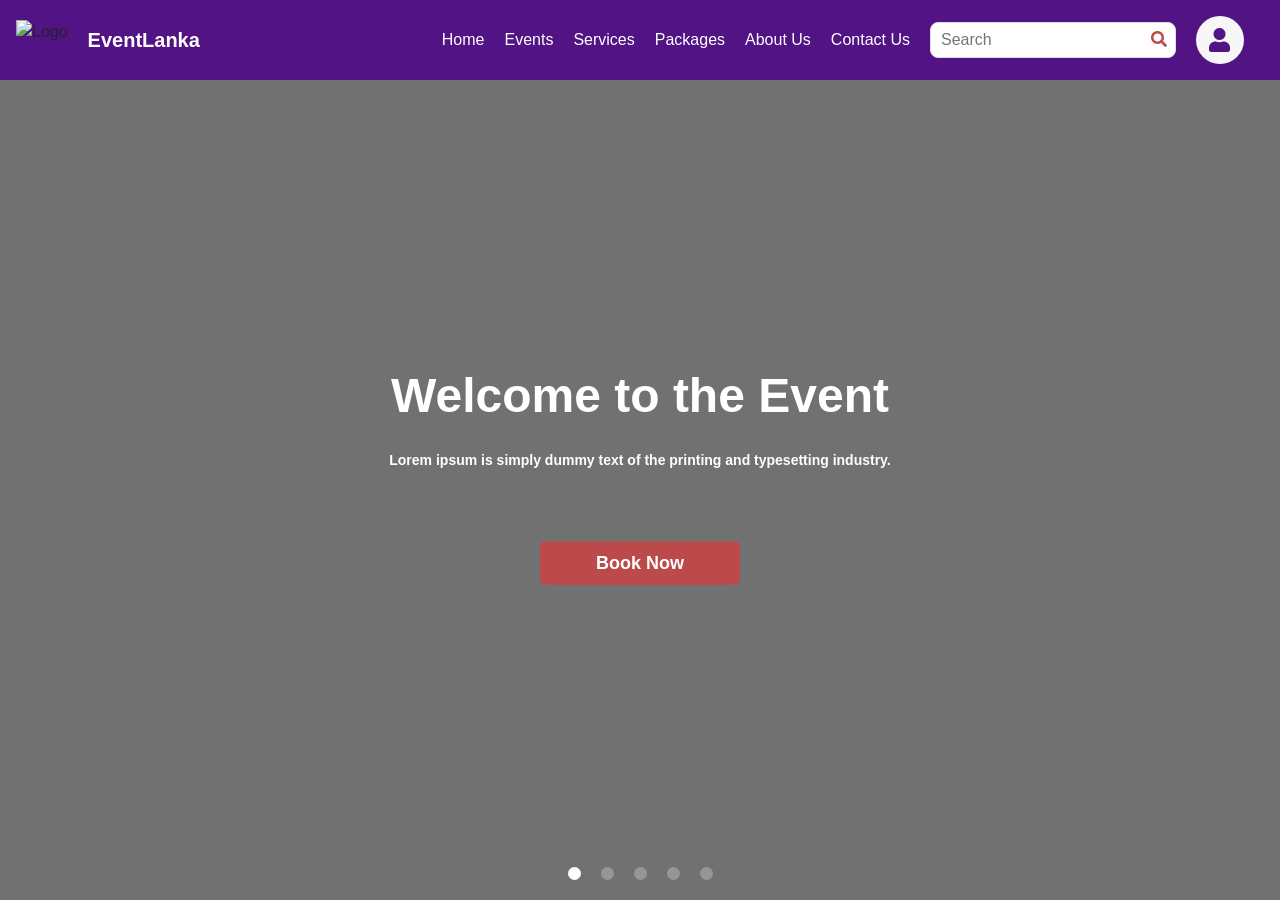
==== commit a86ef16c: ""index.html updated by robeshan"" ====
--- a/index.html
+++ b/index.html
@@ -1,535 +1,567 @@
 <!DOCTYPE html>
 <html lang="en">
 <head>
-    <title>PlanIt</title>
+    <meta charset="UTF-8">
+    <meta name="viewport" content="width=device-width, initial-scale=1.0">
+    <title>Index Page</title>
+    <!-- Bootstrap CSS -->
+    <link rel="stylesheet" href="https://maxcdn.bootstrapcdn.com/bootstrap/4.5.2/css/bootstrap.min.css">
+    <!-- Font Awesome CSS -->
+    <link rel="stylesheet" href="https://cdnjs.cloudflare.com/ajax/libs/font-awesome/5.15.4/css/all.min.css">
     <style>
-        * {
+        /* General styles for body and html */
+        body, html {
             margin: 0;
             padding: 0;
-            box-sizing: border-box;
-        }
-
-        body {
-            font-family: 'Roboto', sans-serif;
-            background-image: url("imgs/Ev1.jpg");
-            background-repeat: no-repeat;
-            background-size: cover;
-        }
-
-        .main {
-            width: 100%;
-            background: linear-gradient(to top, rgba(0,0,0,0.5) 50%, rgba(0,0,0,0.5) 50%), url(1.jpg);
-            background-position: center;
-            background-size: cover;
+            font-family: "Inter-Regular", Helvetica, Arial, sans-serif;
+            width: 100%;
+            height: 100%;
+            overflow: hidden;
+        }
+        /* Styles for anchor tags */
+        a {
+            color: #ffffff;
+            text-decoration: none;
+            background-color: #521485;
+        }
+        a:hover {
+            color: rgb(253, 253, 3);
+            text-decoration: none;
+        }
+        /* Styles for the main container */
+        .index {
+            background-color: #ffffff;
+            width: 100%;
+            height: 100%;
+        }
+        /* Wrapper for overlapping elements */
+        .overlap-wrapper {
+            background-color: #ffffff;
             height: 100vh;
-            display: grid;
-            grid-template-columns: 1fr 1fr; /* Divide into two equal columns */
-            grid-template-rows: auto 1fr; /* First row for navbar, second row for content and form */
-        }
-
-        .navbar {
-            width: 100%;
-            height: 75px;
-            grid-column: span 2; /* Span across both columns */
-            grid-row: 1; /* First row */
-        }
-
-        .icon {
-            width: 200px;
-            float: left;
-            height: 70px;
-        }
-
-        .logo {
-            color: #4CAF50; /* Green color */
-            font-size: 35px;
-            font-family: 'Montserrat', sans-serif; /* Montserrat font */
-            padding-left: 20px;
-            float: left;
-            padding-top: 10px;
-            margin-top: 5px;
-        }
-
-        .menu {
-            width: 400px;
-            float: left;
-            height: 70px;
-        }
-
-        ul {
-            float: left;
-            display: flex;
-            justify-content: center;
-            align-items: center;
-        }
-
-        ul li {
-            list-style: none;
-            margin-left: 62px;
-            margin-top: 27px;
-            font-size: 14px;
-        }
-
-        ul li a {
-            text-decoration: none;
-            color: #333; /* Dark gray color */
-            font-family: 'Roboto', sans-serif; /* Roboto font */
-            font-weight: bold;
-            transition: 0.4s ease-in-out;
-        }
-
-        ul li a:hover {
-            color: #4CAF50; /* Green color on hover */
-        }
-
-        .search {
-            width: 330px;
-            float: right;
-        }
-
-        .srch {
-            font-family: 'Roboto', sans-serif; /* Roboto font */
-            width: 200px;
-            height: 40px;
-            background: transparent;
-            border: 1px solid #4CAF50; /* Green color border */
-            margin-top: 13px;
-            color: #333; /* Dark gray color */
-            border-right: none;
-            font-size: 16px;
-            float: left;
-            padding: 10px;
-            border-bottom-left-radius: 5px;
-            border-top-left-radius: 5px;
-        }
-
-        .btn {
-            width: 100px;
-            height: 40px;
-            background: #4CAF50; /* Green color */
-            border: 2px solid #4CAF50; /* Green color border */
-            margin-top: 13px;
-            color: #fff; /* White color */
-            font-size: 15px;
-            border-bottom-right-radius: 5px;
-            border-bottom-right-radius: 5px;
-            transition: 0.2s ease;
-            cursor: pointer;
-        }
-
-        .btn:hover {
-            color: #000; /* Black color on hover */
-        }
-
-        .btn:focus {
-            outline: none;
-        }
-
-        .srch:focus {
-            outline: none;
-        }
-
-        .content {
-            width: 100%;
-            height: auto;
-            margin: auto;
-            color: #fff;
+            width: 100%;
+            overflow: hidden;
             position: relative;
-            grid-column: 1; /* First column */
-            grid-row: 2; /* Second row */
-        }
-
-        .content .par {
-            padding-left: 20px;
-            padding-bottom: 25px;
-            font-family: 'Roboto', sans-serif; /* Roboto font */
-            letter-spacing: 1.2px;
-            line-height: 30px;
-        }
-
-        .content h1 {
-            font-family: 'Montserrat', sans-serif; /* Montserrat font */
-            font-size: 50px;
-            padding-left: 20px;
-            margin-top: 9%;
-            letter-spacing: 2px;
-        }
-
-        .content .cn {
-            width: 160px;
-            height: 40px;
-            background: #4CAF50; /* Green color */
-            border: none;
-            margin-bottom: 10px;
-            margin-left: 20px;
-            font-size: 18px;
-            border-radius: 10px;
-            cursor: pointer;
-            transition: .4s ease;
-        }
-
-        .content .cn a {
-            text-decoration: none;
-            color: #000; /* Black color */
-            transition: .3s ease;
-        }
-
-        .cn:hover {
-            background-color: #fff; /* White color on hover */
-        }
-
-        .content span {
-            color: #4CAF50; /* Green color */
-            font-size: 65px;
-        }
-
-        /* Login Container Styles */
-        .login-container {
-            width: 400px;
-            background-color: #fff; /* White color */
-            border-radius: 10px;
-            box-shadow: 0 0 10px rgba(0, 0, 0, 0.1);
-            padding: 20px;
-            box-sizing: border-box;
+        }
+        /* Overlapping container */
+        .overlap {
+            display: flex;
+            flex-direction: column;
+            height: 100%;
             position: relative;
-            margin: 90px auto;
-        }
-
-        /* Additional Styles */
-        .login-right {
-            grid-column: 2; /* Second column */
-            grid-row: 2; /* Second row */
-        }
-
-        @media screen and (max-width: 1200px) {
-            .login-right {
-                float: none;
-                margin-top: 20px;
-            }
-        }
-
-        /* Horizontal Tabs (Buttons) Styles */
-        .horizontal-tab {
-            display: flex;
-            justify-content: space-between;
-            margin-bottom: 20px;
-        }
-
-        .horizontal-tab button {
-            padding: 10px 20px;
-            border-radius: 5px;
-            background-color: #4CAF50; /* Green color */
-            color: #fff; /* White color */
-            border: none;
-            cursor: pointer;
-            transition: background-color 0.3s;
-        }
-
-        .horizontal-tab button:hover {
-            background-color: #0056b3;
-        }
-
-        /* Form Container Styles */
-        .form-container {
-            border-top: 1px solid #ccc;
-            padding-top: 20px;
-        }
-
-        /* Form Styles */
-        .section-w3ls {
-            display: none;
-        }
-
-        .section-w3ls.active {
-            display: block;
-        }
-
-        .section-w3ls form {
-            margin-bottom: 20px;
-        }
-
-        .section-w3ls input[type="text"],
-        .section-w3ls input[type="email"],
-        .section-w3ls input[type="password"] {
-            width: 100%;
-            padding: 10px;
-            margin-bottom: 15px;
-            border: 1px solid #ccc;
-            border-radius: 5px;
-            box-sizing: border-box;
-        }
-
-        .section-w3ls .btn {
-            display: block;
-            width: 100%;
-            padding: 10px;
-            border: none;
-            border-radius: 5px;
-            background-color: #4CAF50; /* Green color */
-            color: #fff; /* White color */
-            font-size: 16px;
-            cursor: pointer;
-            transition: background-color 0.3s;
-        }
-
-        .section-w3ls .btn:hover {
-            background-color: #0056b3;
-        }
-        
-        /* New styles for image slider */
-        .slider-container {
-            position: absolute;
-            top: 0;
-            left: 0;
-            width: 100%;
-            height: 100vh;
-            z-index: -1;
-            overflow: hidden;
-        }
-
-        .slider {
-            display: flex;
-            width: 400%;
-            animation: slide 12s infinite;
-        }
-
-        .slider img {
-            width: 100%;
+            width: 100%;
+        }
+        /* Background image styles */
+        .background-image {
             height: 100%;
             object-fit: cover;
-        }
-
-        @keyframes slide {
-            0% { margin-left: 0; }
-            20% { margin-left: 0; }
-            25% { margin-left: -100%; }
-            45% { margin-left: -100%; }
-            50% { margin-left: -200%; }
-            70% { margin-left: -200%; }
-            75% { margin-left: -300%; }
-            95% { margin-left: -300%; }
-            100% { margin-left: 0; }
+            position: absolute;
+            top: 0;
+            width: 100%;
+            transition: opacity 1s;
+        }
+        /* Opacity overlay */
+        .opacity {
+            background-color: rgba(67, 66, 66, 0.75);
+            height: 100%;
+            position: absolute;
+            top: 0;
+            width: 100%;
+        }
+        /* Header styles */
+        .header {
+            align-items: center;
+            background-color: #521485;
+            display: flex;
+            height: 80px;
+            justify-content: space-between;
+            padding: 0 16px;
+            position: relative;
+            width: 100%;
+            z-index: 10;
+        }
+        /* Navigation styles */
+        .header .nav-left {
+            display: flex;
+            align-items: center;
+            gap: 20px;
+            margin-right: auto;
+        }
+        .header .nav-right {
+            display: flex;
+            align-items: center;
+            gap: 20px;
+            margin-left: auto;
+            padding-right: 20px;
+        }
+        .header .nav-left img {
+            height: 40px;
+        }
+        .header .nav-left .company-name {
+            font-family: "Poppins-Bold", Helvetica;
+            font-size: 20px;
+            font-weight: 700;
+            color: #ffffff;
+        }
+        .header .nav-left a {
+            color: #ffffff;
+            font-size: 16px;
+            text-decoration: none;
+        }
+        /* Search input styles */
+        .element-search-input {
+            align-items: center;
+            background-color: #ffffff;
+            border: 1px solid #dfdfdf;
+            border-radius: 8px;
+            display: flex;
+            gap: 8px; /* Reduced gap */
+            padding: 4px 8px; /* Reduced padding */
+        }
+        .element-search-input input {
+            border: none;
+            outline: none;
+            width: 100%;
+        }
+        .search-button {
+            background-color: transparent;
+            border: none;
+            color: #bd4a4a;
+            cursor: pointer;
+            padding: 0;
+            font-size: 16px; /* Reduced font size */
+        }
+        /* Avatar styles */
+        .avatar {
+            background-color: #f7f7f7;
+            border-radius: 50%;
+            height: 48px; /* Reduced height */
+            width: 48px; /* Reduced width */
+            cursor: pointer;
+            display: flex;
+            align-items: center;
+            justify-content: center;
+        }
+        .avatar i {
+            font-size: 24px; /* Reduced font size */
+            color: #521485;
+        }
+        /* Login/Register form styles */
+        .login-register-form {
+            background-color: #ffffff;
+            border: 1px solid #dfdfdf;
+            border-radius: 8px;
+            display: none;
+            padding: 20px;
+            position: absolute;
+            right: 20px;
+            top: 90px;
+            width: 300px;
+            z-index: 10;
+            max-height: 80vh;
+            overflow-y: auto;
+        }
+        .login-register-form h3 {
+            font-family: "Poppins-Bold", Helvetica;
+            font-size: 18px;
+            margin: 0 0 10px 0;
+        }
+        .login-register-form label {
+            display: block;
+            font-size: 14px;
+            margin-bottom: 5px;
+        }
+        .login-register-form input[type="text"],
+        .login-register-form input[type="password"],
+        .login-register-form input[type="email"],
+        .login-register-form input[type="file"] {
+            border: 1px solid #dfdfdf;
+            border-radius: 4px;
+            padding: 8px;
+            width: 100%;
+            margin-bottom: 10px;
+        }
+        .login-register-form button {
+            background-color: #bd4a4a;
+            border: none;
+            border-radius: 4px;
+            color: #ffffff;
+            cursor: pointer;
+            font-size: 14px;
+            padding: 10px;
+            width: 100%;
+        }
+        .login-register-form button:hover {
+            background-color: #a33a3a;
+            color: white;
+        }
+        .login-register-form .forgot-password,
+        .login-register-form .register,
+        .login-register-form .back-to-login {
+            background: none;
+            border: none;
+            color: #0d99ff;
+            cursor: pointer;
+            font-size: 12px;
+            padding: 0;
+            text-decoration: underline;
+            margin-top: 10px;
+        }
+        /* Welcome text styles */
+        .welcome-to-event {
+            color: #ffffff;
+            font-family: "Poppins-Bold", Helvetica;
+            font-size: 48px;
+            font-weight: 700;
+            position: absolute;
+            text-align: center;
+            top: 40%;
+            width: 100%;
+            z-index: 1;
+        }
+        .lorem-ipsum-is {
+            color: #ffffff;
+            font-family: "Poppins-Bold", Helvetica;
+            font-size: 14px;
+            font-weight: 700;
+            position: absolute;
+            text-align: center;
+            top: 50%;
+            width: 50%;
+            z-index: 1;
+            left: 50%;
+            transform: translateX(-50%);
+        }
+        /* Book now button styles */
+        .book-now {
+            position: absolute;
+            top: 60%;
+            width: 200px;
+            left: 50%;
+            transform: translateX(-50%);
+            z-index: 1;
+        }
+        .book-now .overlap-2 {
+            height: 45px;
+            position: relative;
+        }
+        .rectangle-2 {
+            background-color: #bd4a4a;
+            border-radius: 10px;
+            height: 42px;
+            left: 0;
+            position: absolute;
+            top: 3px;
+            width: 100%;
+        }
+        .text-wrapper-10 {
+            color: #ffffff;
+            font-family: "Poppins-Bold", Helvetica;
+            font-size: 18px;
+            font-weight: 700;
+            left: 50%;
+            position: absolute;
+            text-align: center;
+            top: 50%;
+            transform: translate(-50%, -50%);
+            width: 100%;
+        }
+        /* Slider styles */
+        .slider {
+            align-items: center;
+            bottom: 20px;
+            display: flex;
+            gap: 20px;
+            justify-content: center;
+            left: 50%;
+            position: absolute;
+            transform: translateX(-50%);
+            width: 100%;
+            z-index: 1;
+        }
+        .ellipse {
+            background-color: #979595;
+            border-radius: 50%;
+            height: 13px;
+            width: 13px;
+            cursor: pointer;
+        }
+        /* Interactive button styles */
+        .interactive-button {
+            background-color: #bd4a4a;
+            border: none;
+            border-radius: 4px;
+            color: #ffffff;
+            cursor: pointer;
+            padding: 8px 16px;
+            text-decoration: none;
+            display: inline-block;
+            transition: transform 0.2s, box-shadow 0.2s;
+        }
+        .interactive-button:hover {
+            background-color: #a33a3a;
+            transform: scale(1.1); /* Slight zoom */
+            box-shadow: 0 4px 8px rgba(0, 0, 0, 0.2); /* Add shadow */
+        }
+        /* Hover effect for navigation links */
+        .header .nav-right a,
+        .header .nav-left a {
+            transition: transform 0.2s, box-shadow 0.2s;
+        }
+        .header .nav-right a:hover,
+        .header .nav-left a:hover {
+            transform: scale(1.1); /* Slight zoom */
+            box-shadow: 0 4px 8px rgba(0, 0, 0, 0.2); /* Add shadow */
+        }
+        /* Media query for responsive design */
+        @media (max-width: 768px) {
+            .welcome-to-event {
+                font-size: 32px;
+            }
+            .book-now {
+                width: 150px;
+            }
+            .text-wrapper-10 {
+                font-size: 14px;
+            }
+            .header .nav-right {
+                display: none;
+            }
+            .header .hamburger-menu {
+                display: block;
+                cursor: pointer;
+            }
+            .header .hamburger-menu div {
+                width: 25px;
+                height: 3px;
+                background-color: #ffffff;
+                margin: 4px 0;
+            }
+            .header .nav-right.responsive {
+                display: flex;
+                flex-direction: column;
+                position: absolute;
+                top: 80px;
+                right: 0;
+                background-color: #ffffff;
+                width: 100%;
+                padding: 10px;
+            }
+            .header .nav-right.responsive a {
+                padding: 10px;
+                text-align: center;
+            }
         }
     </style>
 </head>
 <body>
-
-    <!-- Image Slider -->
-    <div class="slider-container">
-        <div class="slider">
-            <img src="imgs/Ev1.jpg" alt="Image 1">
-            <img src="imgs/Ev2.jpg" alt="Image 2">
-            <img src="imgs/Ev3.jpg" alt="Image 3">
-            <img src="imgs/Ev4.jpg" alt="Image 4">
-        </div>
-    </div>
-
-    <div class="main">
-        <div class="navbar">
-            <div class="icon">
-                <h2 class="logo">PlanIT</h2>
-            </div>
-            <!-- User avatar -->
-            <div class="avatar" id="user-avatar">
-              <img class="rectangle" alt="Avatar" src="user-avatar.jpg">
-            </div>
-          </div>
-          <!-- Hamburger menu for mobile view -->
-          <div class="hamburger-menu" id="hamburger-menu">
-            <div></div>
-            <div></div>
-            <div></div>
-          </div>
-        </div>
-
-        <div class="content">
-            <div id="homeContent">
-                <h1>Event Planning & <br><span>Organizing </span> <br>Platform</h1>
-                <p class="par">PlanIT is your one-stop shop for event management in Badulla. 
-                    <br> handle everything from venue booking and vendor coordination
-                to ticketing and promotion. 
-                <br>Let us take the stress out of event planning so you can focus on creating lasting memories.</p>
-                <button class="cn"><a href="#">JOIN US</a></button>
-            </div>
-
-            <div id="eventsContent" style="display: none;">
-                <!-- Content for Events page -->
-            </div>
-
-            <div id="servicesContent" style="display: none;">
-                <!-- Content for Services page -->
-            </div>
-
-            <div id="galleryContent" style="display: none;">
-                <!-- Content for Gallery page -->
-            </div>
-
-            <div id="contactContent" style="display: none;">
-                <!-- Content for Contact page -->
-            </div>
-
-            <div id="aboutContent" style="display: none;">
-                <!-- Content for About page -->
-            </div>
-        </div>
-
-        <div class="login-right">
-            <div class="login-container">
-                <!-- Horizontal Tabs (Buttons) -->
-                <div class="horizontal-tab">
-                    <button id="loginBtn">Login</button>
-                    <button id="registerBtn">Register</button>
-                    <button id="forgotPasswordBtn">Forgot Password?</button>
-                </div>
-
-                <!-- Form Container -->
-                <div class="form-container">
-                    <!-- Login Form -->
-                    <div id="loginForm" class="section-w3ls active">
-                        <form action="#" method="post">
-                            <h3>Login Here</h3>
-                            <input type="email" placeholder="Email" name="email" required>
-                            <input type="password" placeholder="Password" name="password" required>
-                            <button type="submit" class="btn">Login</button>
-                            <a href="#">Forgot Password?</a>
-                        </form>
+    <div class="index">
+        <div class="overlap-wrapper">
+            <div class="overlap">
+                <!-- Background image -->
+                <img class="background-image" id="background-image" alt="Background" src="background1.jpg">
+                <div class="opacity"></div>
+                <!-- Header section -->
+                <div class="header">
+                    <div class="nav-left">
+                        <img src="logo.png" alt="Logo">
+                        <span class="company-name">EventLanka</span>
                     </div>
-
-                    <!-- Register Form -->
-                    <div id="registerForm" class="section-w3ls">
-                        <form action="#" method="post">
-                            <h3>Register Here</h3>
-                            <input type="email" placeholder="Email" name="email" required>
-                            <input type="text" placeholder="Username" name="username" required>
-                            <input type="text" placeholder="Name" name="name" required>
-                            <input type="password" placeholder="Password" name="password" required>
-                            <input type="password" placeholder="Confirm Password" name="confirmPassword" required>
-                            <button type="submit" class="btn">Register</button>
-                        </form>
+                    <div class="nav-right">
+                        <a href="#home">Home</a>
+                        <a href="#events">Events</a>
+                        <a href="#services">Services</a>
+                        <a href="#packages">Packages</a>
+                        <a href="#about-us">About Us</a>
+                        <a href="#contact-us">Contact Us</a>
+                        <!-- Search input -->
+                        <div class="element-search-input">
+                            <input type="text" placeholder="Search">
+                            <button class="search-button"><i class="fas fa-search"></i></button>
+                        </div>
+                        <!-- User avatar -->
+                        <div class="avatar" id="user-avatar">
+                            <i class="fas fa-user"></i>
+                        </div>
                     </div>
-
-                    <!-- Forgot Password Form -->
-                    <div id="forgotPasswordForm" class="section-w3ls">
-                        <form action="#" method="post">
-                            <h3>Reset Password</h3>
-                            <p>Enter your email address below and we'll send you an email with instructions.</p>
-                            <input type="email" placeholder="Email" name="email" required>
-                            <button type="submit" class="btn">Reset</button>
-                        </form>
+                    <!-- Hamburger menu for mobile view -->
+                    <div class="hamburger-menu" id="hamburger-menu">
+                        <div></div>
+                        <div></div>
+                        <div></div>
                     </div>
                 </div>
-            </div>
-        </div>
-    </div>
-
-    <script>
-        document.addEventListener("DOMContentLoaded", function() {
-            // Function to change content based on navigation
-            function changeContent(page) {
-                var allContent = document.querySelectorAll(".content > div");
-                allContent.forEach(function(item) {
-                    item.style.display = "none";
-                });
-                document.getElementById(page + "Content").style.display = "block";
-            }
-
-            // Toggle between content based on navigation bar
-            document.querySelectorAll(".menu ul li a").forEach(function(link) {
-                link.addEventListener("click", function(event) {
-                    event.preventDefault();
-                    var page = this.innerHTML.toLowerCase();
-                    changeContent(page);
-                });
+                <!-- Login/Register form -->
+                <div class="login-register-form" id="login-register-form">
+                    <div class="login-panel" id="login-panel">
+                        <h3>Login</h3>
+                        <label for="username">Username/Email</label>
+                        <input type="text" id="username" name="username">
+                        <label for="password">Password</label>
+                        <input type="password" id="password" name="password">
+                        <button type="submit">Login</button>
+                        <button class="forgot-password" id="forgot-password-button">Forgot Password?</button>
+                        <button class="register" id="register-button">Register</button>
+                    </div>
+                    <div class="forgot-password-panel" id="forgot-password-panel" style="display: none;">
+                        <h3>Forgot Password</h3>
+                        <label for="recovery-email">Email</label>
+                        <input type="email" id="recovery-email" name="recovery-email">
+                        <button type="submit">Send Recovery Email</button>
+                        <button class="back-to-login" id="back-to-login-1">Back to Login</button>
+                    </div>
+                    <div class="register-panel" id="register-panel"style="display: none;">
+                      <h3>Register</h3>
+                      <label for="name">Name</label>
+                      <input type="text" id="name" name="name">
+                      <label for="email">Email</label>
+                      <input type="email" id="email" name="email">
+                      <label for="address">Address</label>
+                      <input type="text" id="address" name="address">
+                      <label for="nic-number">NIC Number</label>
+                      <input type="text" id="nic-number" name="nic-number">
+                      <label for="nic-front-photo">NIC Front Photo</label>
+                      <input type="file" id="nic-front-photo" name="nic-front-photo">
+                      <label for="nic-back-photo">NIC Back Photo</label>
+                      <input type="file" id="nic-back-photo" name="nic-back-photo">
+                      <label for="new-username">Username</label>
+                      <input type="text" id="new-username" name="new-username">
+                      <label for="new-password">Password</label>
+                      <input type="password" id="new-password" name="new-password">
+                      <label for="confirm-password">Confirm Password</label>
+                      <input type="password" id="confirm-password" name="confirm-password">
+                      <button type="submit">Register Now</button>
+                      <button class="back-to-login" id="back-to-login-2">Back to Login</button>
+                  </div>
+              </div>
+              <!-- Intro text and button -->
+              <div class="welcome-to-event" id="intro-text">Welcome to the Event</div>
+              <div class="lorem-ipsum-is" id="intro-subtext">Lorem ipsum is simply dummy text of the printing and typesetting industry.</div>
+              <div class="book-now" id="intro-button">
+                  <div class="overlap-2">
+                      <div class="rectangle-2"></div>
+                      <a href="#home" class="text-wrapper-10 interactive-button">Book Now</a>
+                  </div>
+              </div>
+              <!-- Slider for images -->
+              <div class="slider">
+                  <div class="ellipse" onclick="jumpToImage(0)"></div>
+                  <div class="ellipse" onclick="jumpToImage(1)"></div>
+                  <div class="ellipse" onclick="jumpToImage(2)"></div>
+                  <div class="ellipse" onclick="jumpToImage(3)"></div>
+                  <div class="ellipse" onclick="jumpToImage(4)"></div>
+              </div>
+          </div>
+      </div>
+  </div>
+  <script>
+      // JavaScript for handling user avatar click and showing login/register form
+      const userAvatar = document.getElementById('user-avatar');
+      const loginRegisterForm = document.getElementById('login-register-form');
+      const loginPanel = document.getElementById('login-panel');
+      const forgotPasswordPanel = document.getElementById('forgot-password-panel');
+      const registerPanel = document.getElementById('register-panel');
+      const forgotPasswordButton = document.getElementById('forgot-password-button');
+      const registerButton = document.getElementById('register-button');
+      const backToLogin1 = document.getElementById('back-to-login-1');
+      const backToLogin2 = document.getElementById('back-to-login-2');
+      const hamburgerMenu = document.getElementById('hamburger-menu');
+      const navRight = document.querySelector('.nav-right');
+      const images = [
+          { src: 'images project/Images Project/ch4.jpg', text: 'Welcome to the Event', subtext: 'Lorem ipsum is simply dummy text of the printing and typesetting industry.', button: 'Book Now', link: '#home' },
+          { src: 'images project/Images Project/ch6.jpg', text: 'Join Our Events', subtext: 'Discover amazing events happening near you.', button: 'Explore Events', link: '#events' },
+          { src: 'images project/Images Project/ev2.jpg', text: 'Our Services', subtext: 'We offer a wide range of services to make your events special.', button: 'View Services', link: '#services' },
+          { src: 'images project/Images Project/ev5.jpg', text: 'Exclusive Packages', subtext: 'Get the best deals with our exclusive packages.', button: 'Check Packages', link: '#packages' },
+          { src: 'images project/Images Project/pp6.png', text: 'About Us', subtext: 'Learn more about EventLanka and our mission.', button: 'Read More', link: '#about-us' },
+      ];
+      let currentImageIndex = 0;
+      const backgroundImage = document.getElementById('background-image');
+      const introText = document.getElementById('intro-text');
+      const introSubtext = document.getElementById('intro-subtext');
+      const introButtonLink = document.querySelector('.interactive-button');
+
+      // Function to show image based on index
+      function showImage(index) {
+          backgroundImage.src = images[index].src;
+          introText.textContent = images[index].text;
+          introSubtext.textContent = images[index].subtext;
+          introButtonLink.textContent = images[index].button;
+          introButtonLink.href = images[index].link;
+          updateSliderIndicator(index);
+      }
+
+      // Function to show next image
+      function nextImage() {
+          currentImageIndex = (currentImageIndex + 1) % images.length;
+          showImage(currentImageIndex);
+      }
+
+      // Function to jump to a specific image
+      function jumpToImage(index) {
+          currentImageIndex = index;
+          showImage(index);
+      }
+
+      // Function to update slider indicator
+      function updateSliderIndicator(index) {
+          const ellipses = document.querySelectorAll('.ellipse');
+          ellipses.forEach((ellipse, i) => {
+              if (i === index) {
+                  ellipse.style.backgroundColor = '#ffffff';
+              } else {
+                  ellipse.style.backgroundColor = '#979595';
+              }
+          });
+      }
+
+      // Set interval to automatically change images
+      setInterval(nextImage, 5000);
+
+      // Event listener for user avatar click
+      userAvatar.addEventListener('click', function () {
+          loginRegisterForm.style.display = 'block';
+          loginPanel.style.display = 'block';
+          forgotPasswordPanel.style.display = 'none';
+          registerPanel.style.display = 'none';
+      });
+
+      // Event listener to hide login/register form when clicking outside
+      document.addEventListener('click', function (event) {
+          if (!userAvatar.contains(event.target) && !loginRegisterForm.contains(event.target)) {
+              loginRegisterForm.style.display = 'none';
+          }
+      });
+
+      // Event listener for forgot password button click
+      forgotPasswordButton.addEventListener('click', function () {
+          loginPanel.style.display = 'none';
+          forgotPasswordPanel.style.display = 'block';
+      });
+
+      // Event listener for register button click
+      registerButton.addEventListener('click', function () {
+                loginPanel.style.display = 'none';
+                registerPanel.style.display = 'block';
             });
 
-            // Automatically change content based on the active image in the slider
-            var sliderImages = document.querySelectorAll(".slider img");
-            sliderImages.forEach(function(image, index) {
-                image.addEventListener("animationiteration", function() {
-                    var currentPage = document.querySelector(".menu ul li a.active").innerHTML.toLowerCase();
-                    var newIndex = index % 5; // Assuming there are 5 images in the slider
-                    var page = "";
-                    switch (newIndex) {
-                        case 0:
-                            page = "home";
-                            break;
-                        case 1:
-                            page = "events";
-                            break;
-                        case 2:
-                            page = "services";
-                            break;
-                        case 3:
-                            page = "gallery";
-                            break;
-                        case 4:
-                            page = "contact";
-                            break;
-                        default:
-                            page = "about";
-                            break;
-                    }
-                    changeContent(page);
-                });
+            // Event listener for back to login button click in forgot password panel
+            backToLogin1.addEventListener('click', function () {
+                forgotPasswordPanel.style.display = 'none';
+                loginPanel.style.display = 'block';
             });
 
-            // Login form submission logic
-            document.getElementById("loginForm").addEventListener("submit", function(event) {
-                event.preventDefault(); // Prevent form submission
-                var email = this.querySelector('input[name="email"]').value;
-                var password = this.querySelector('input[name="password"]').value;
-
-                console.log("Email:", email);
-                console.log("Password:", password);
+            // Event listener for back to login button click in register panel
+            backToLogin2.addEventListener('click', function () {
+                registerPanel.style.display = 'none';
+                loginPanel.style.display = 'block';
             });
 
-            // Registration form submission logic
-            document.getElementById("registerForm").addEventListener("submit", function(event) {
-                event.preventDefault(); // Prevent form submission
-                var email = this.querySelector('input[name="email"]').value;
-                var username = this.querySelector('input[name="username"]').value;
-                var name = this.querySelector('input[name="name"]').value;
-                var password = this.querySelector('input[name="password"]').value;
-                var confirmPassword = this.querySelector('input[name="confirmPassword"]').value;
-                // Here you can perform registration validation and submission
-                // For simplicity, let's just log the form data to the console
-                console.log("Email:", email);
-                console.log("Username:", username);
-                console.log("Name:", name);
-                console.log("Password:", password);
-                console.log("Confirm Password:", confirmPassword);
+            // Event listener for hamburger menu click to toggle responsive navigation
+            hamburgerMenu.addEventListener('click', function () {
+                navRight.classList.toggle('responsive');
             });
 
-            // Forgot password form submission logic
-            document.getElementById("forgotPasswordForm").addEventListener("submit", function(event) {
-                event.preventDefault(); // Prevent form submission
-                var email = this.querySelector('input[name="email"]').value;
-                // Here you can implement logic for sending a password reset email
-                // For simplicity, let's just log the email to the console
-                console.log("Forgot Password Email:", email);
-            });
-
-            // Toggle between login, registration, and forgot password forms
-            document.getElementById("loginBtn").addEventListener("click", function() {
-                showForm("loginForm");
-            });
-
-            document.getElementById("registerBtn").addEventListener("click", function() {
-                showForm("registerForm");
-            });
-
-            document.getElementById("forgotPasswordBtn").addEventListener("click", function() {
-                showForm("forgotPasswordForm");
-            });
-
-            function showForm(formId) {
-                var forms = document.querySelectorAll(".section-w3ls");
-                forms.forEach(function(form) {
-                    form.classList.remove("active");
-                });
-                document.getElementById(formId).classList.add("active");
-            }
-        });
-    </script>
-</body>
+            // Initial call to show the first image
+            showImage(currentImageIndex);
+        </script>
+    </body>
 </html>
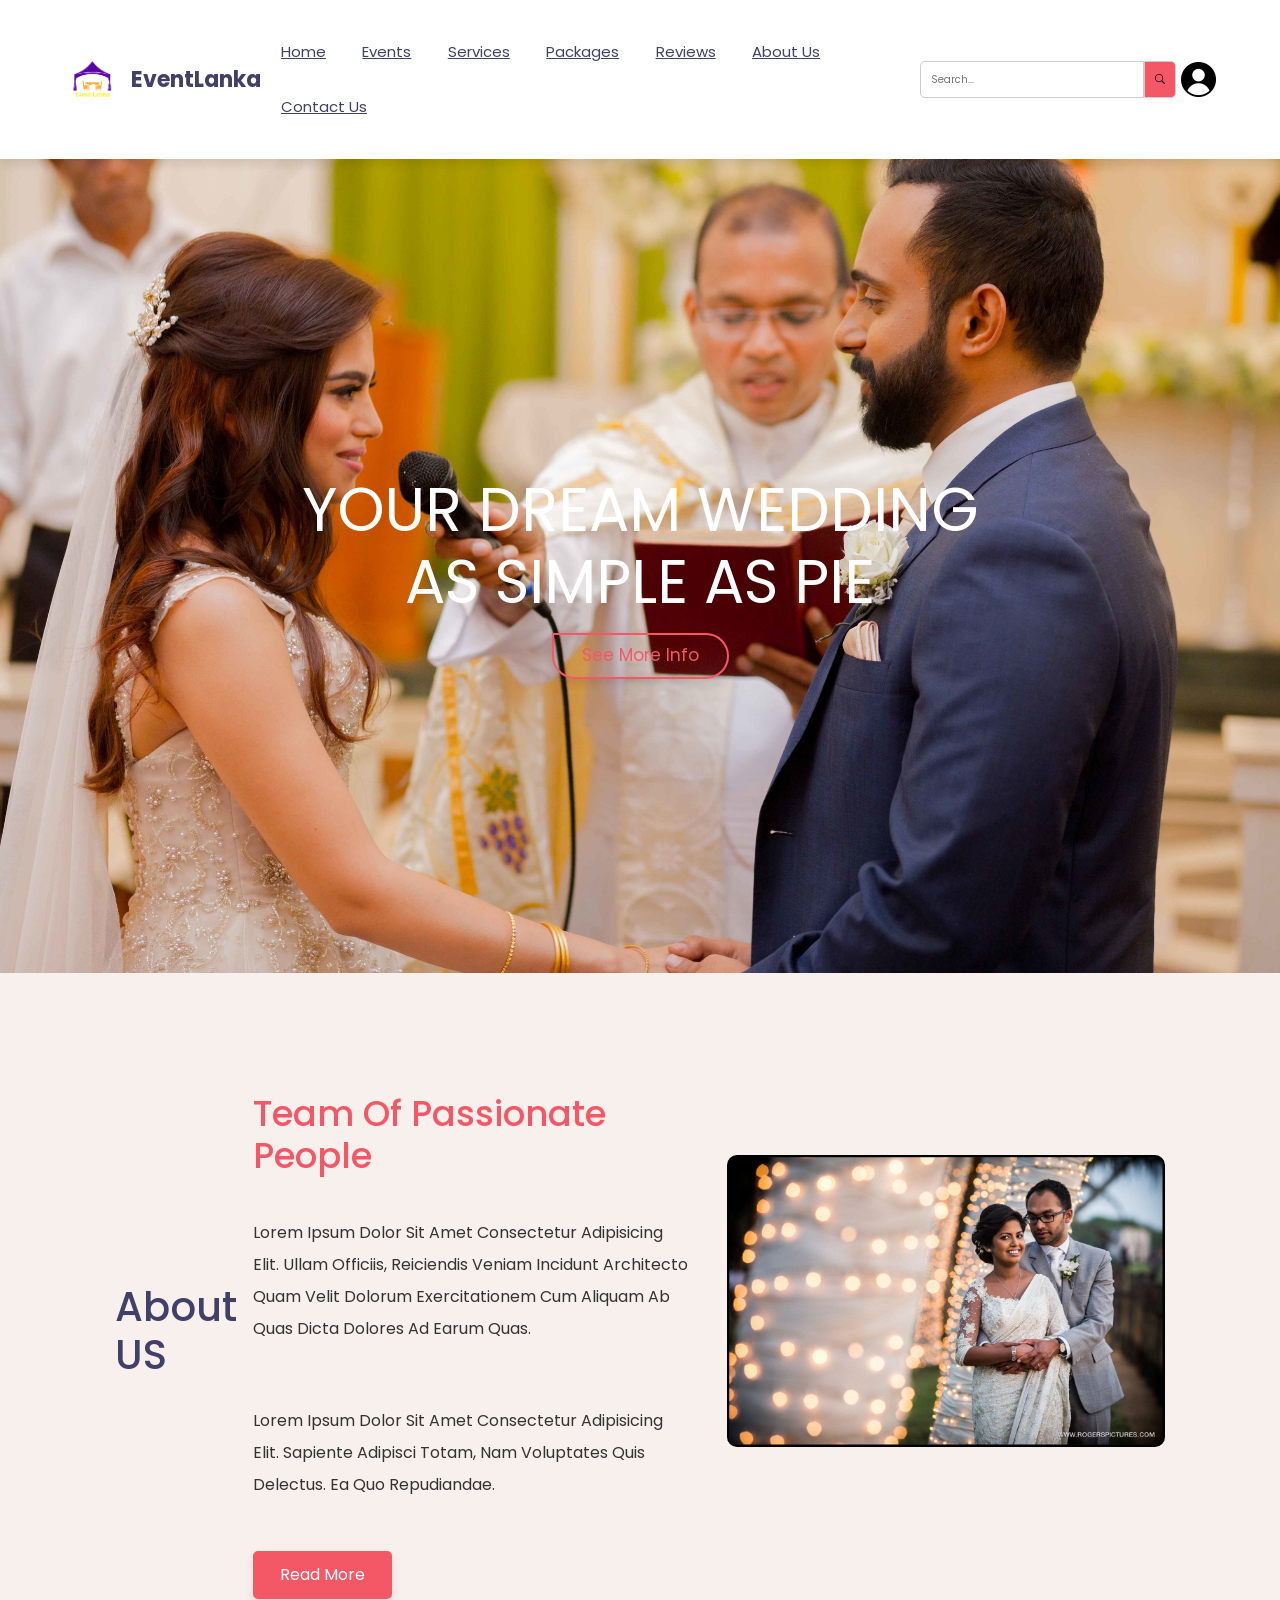
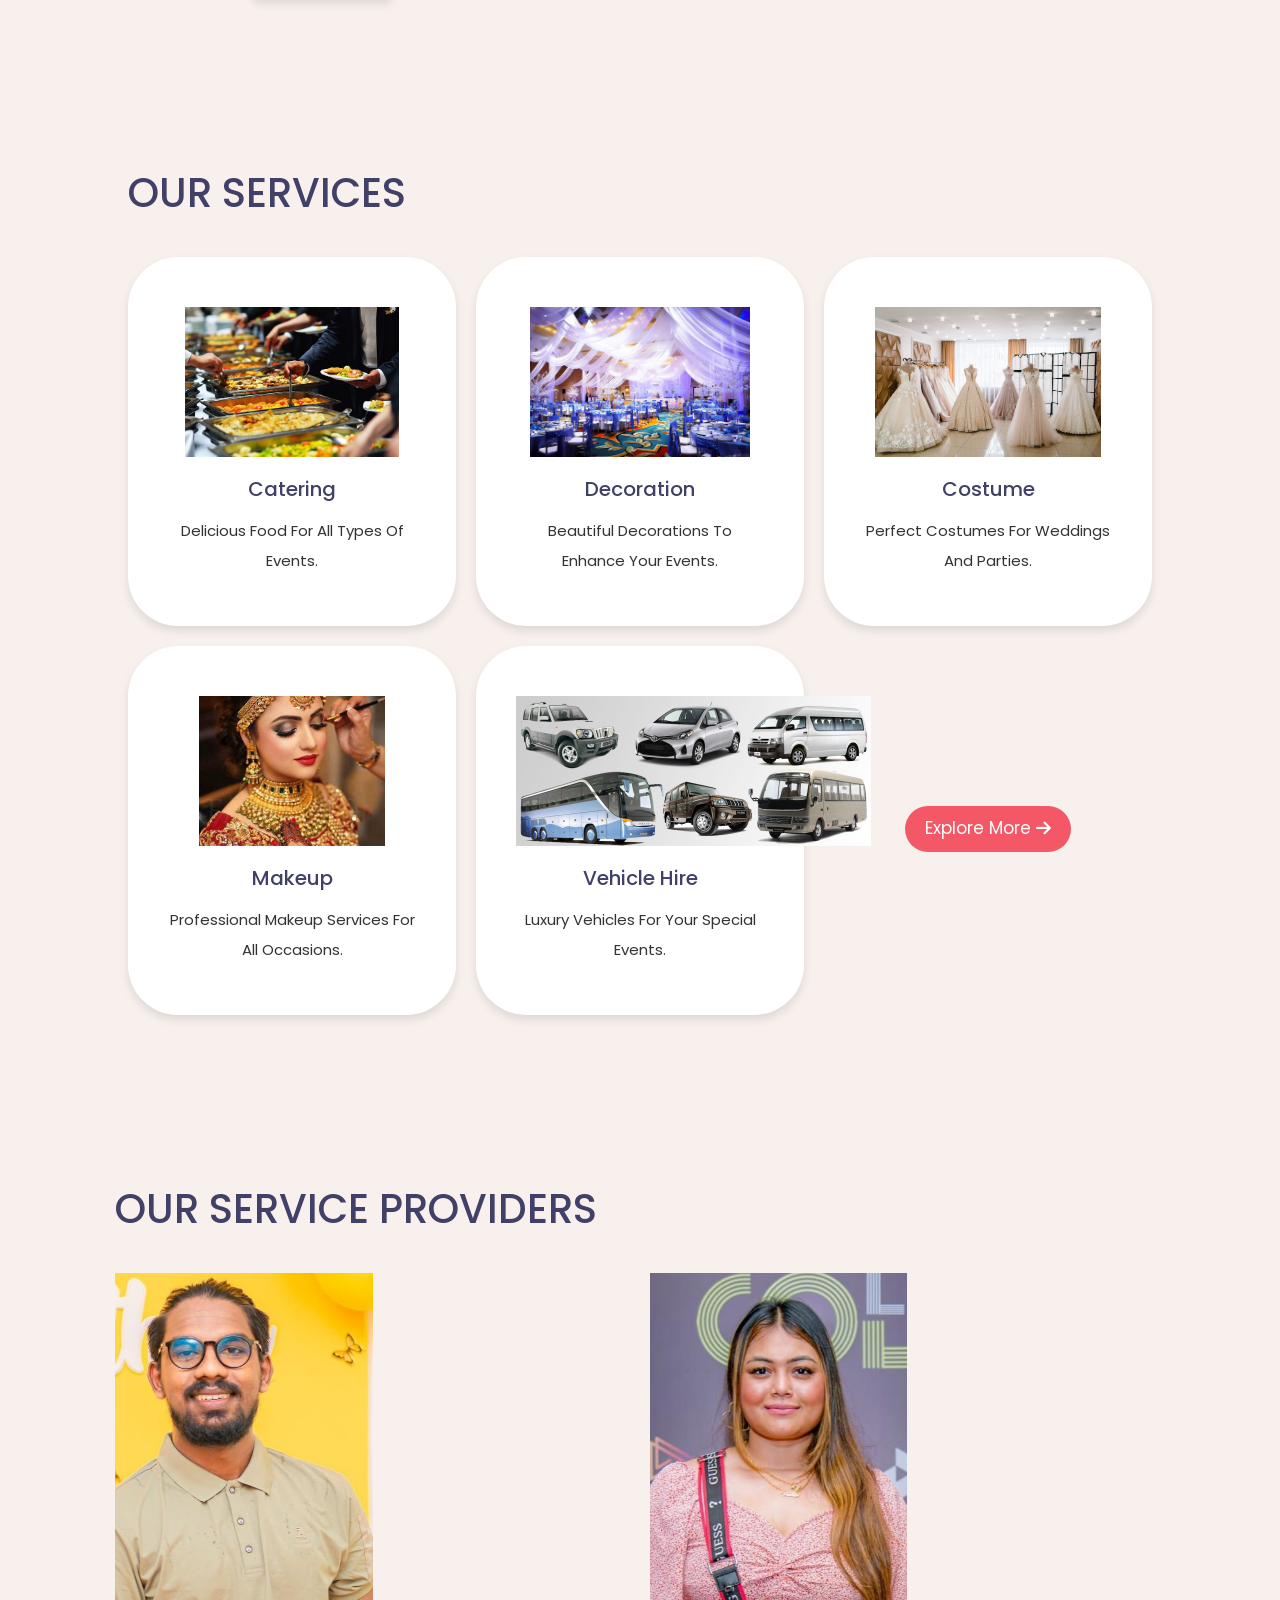
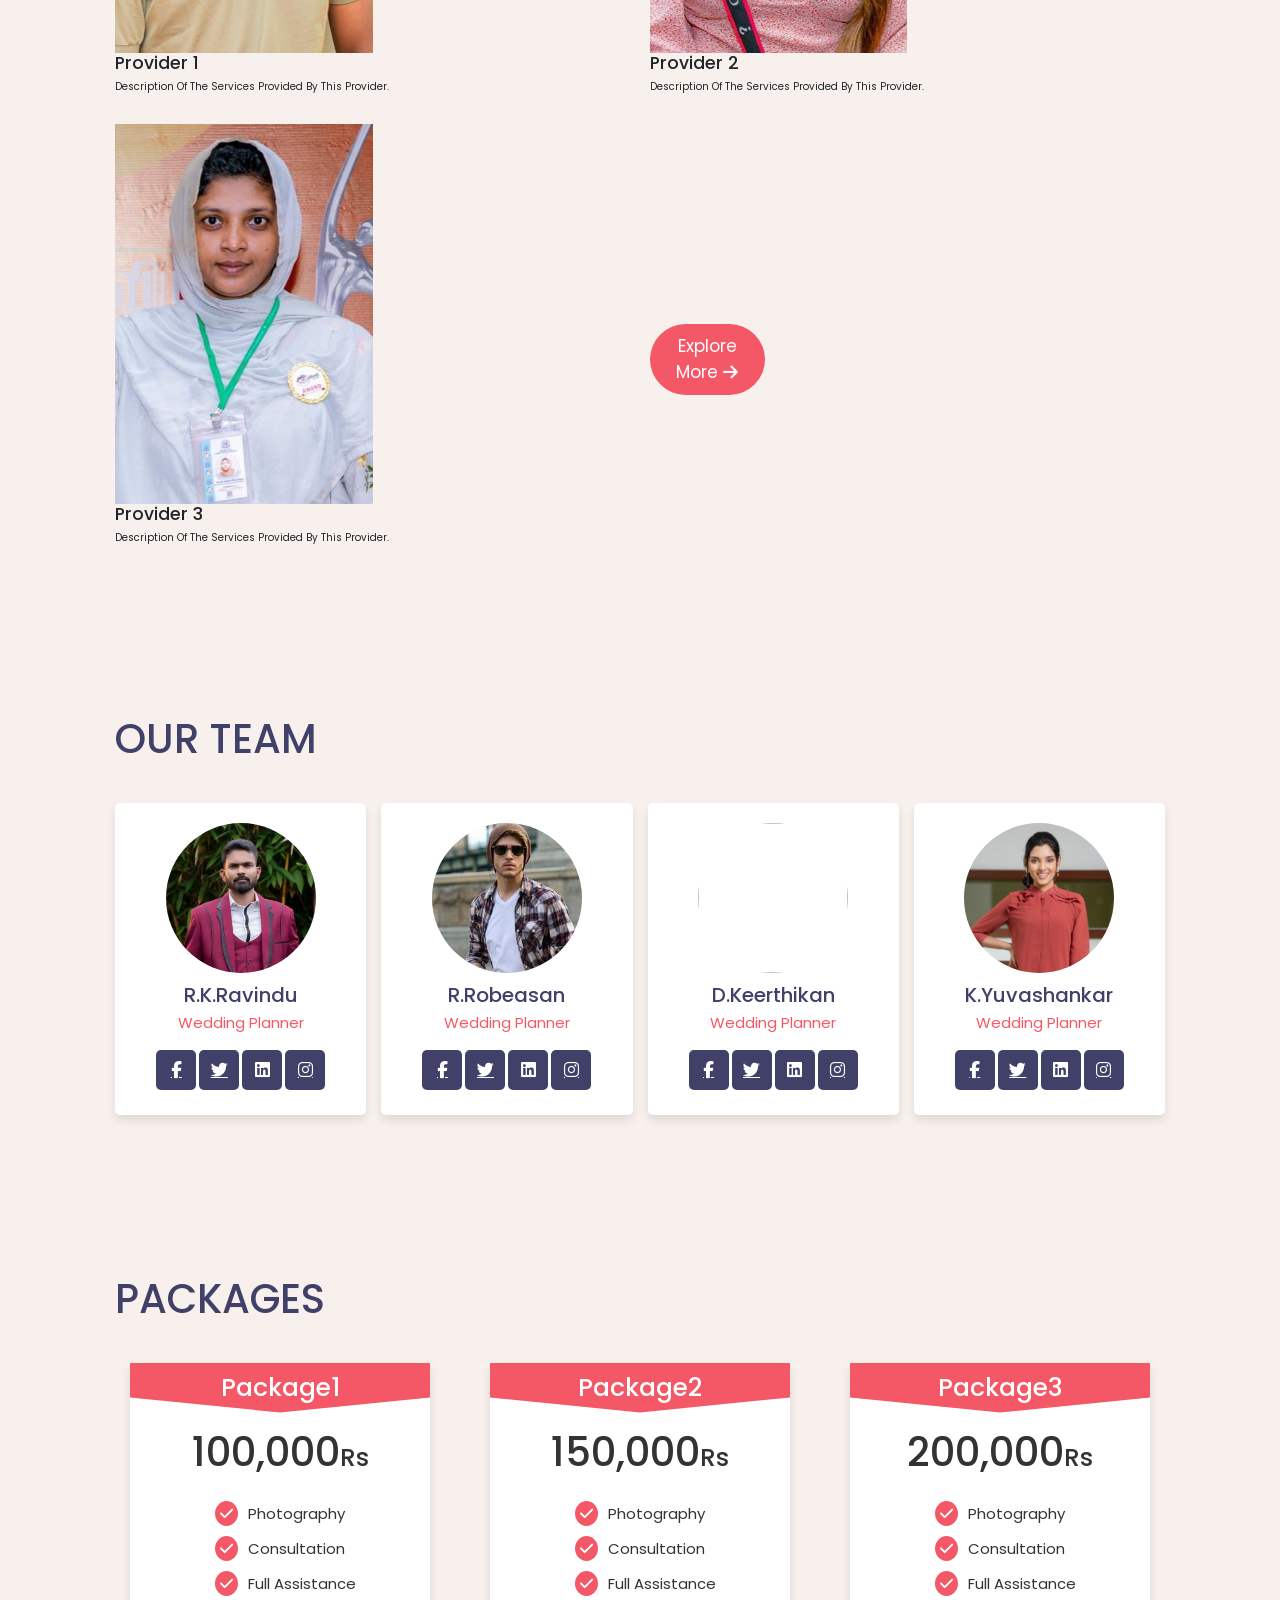
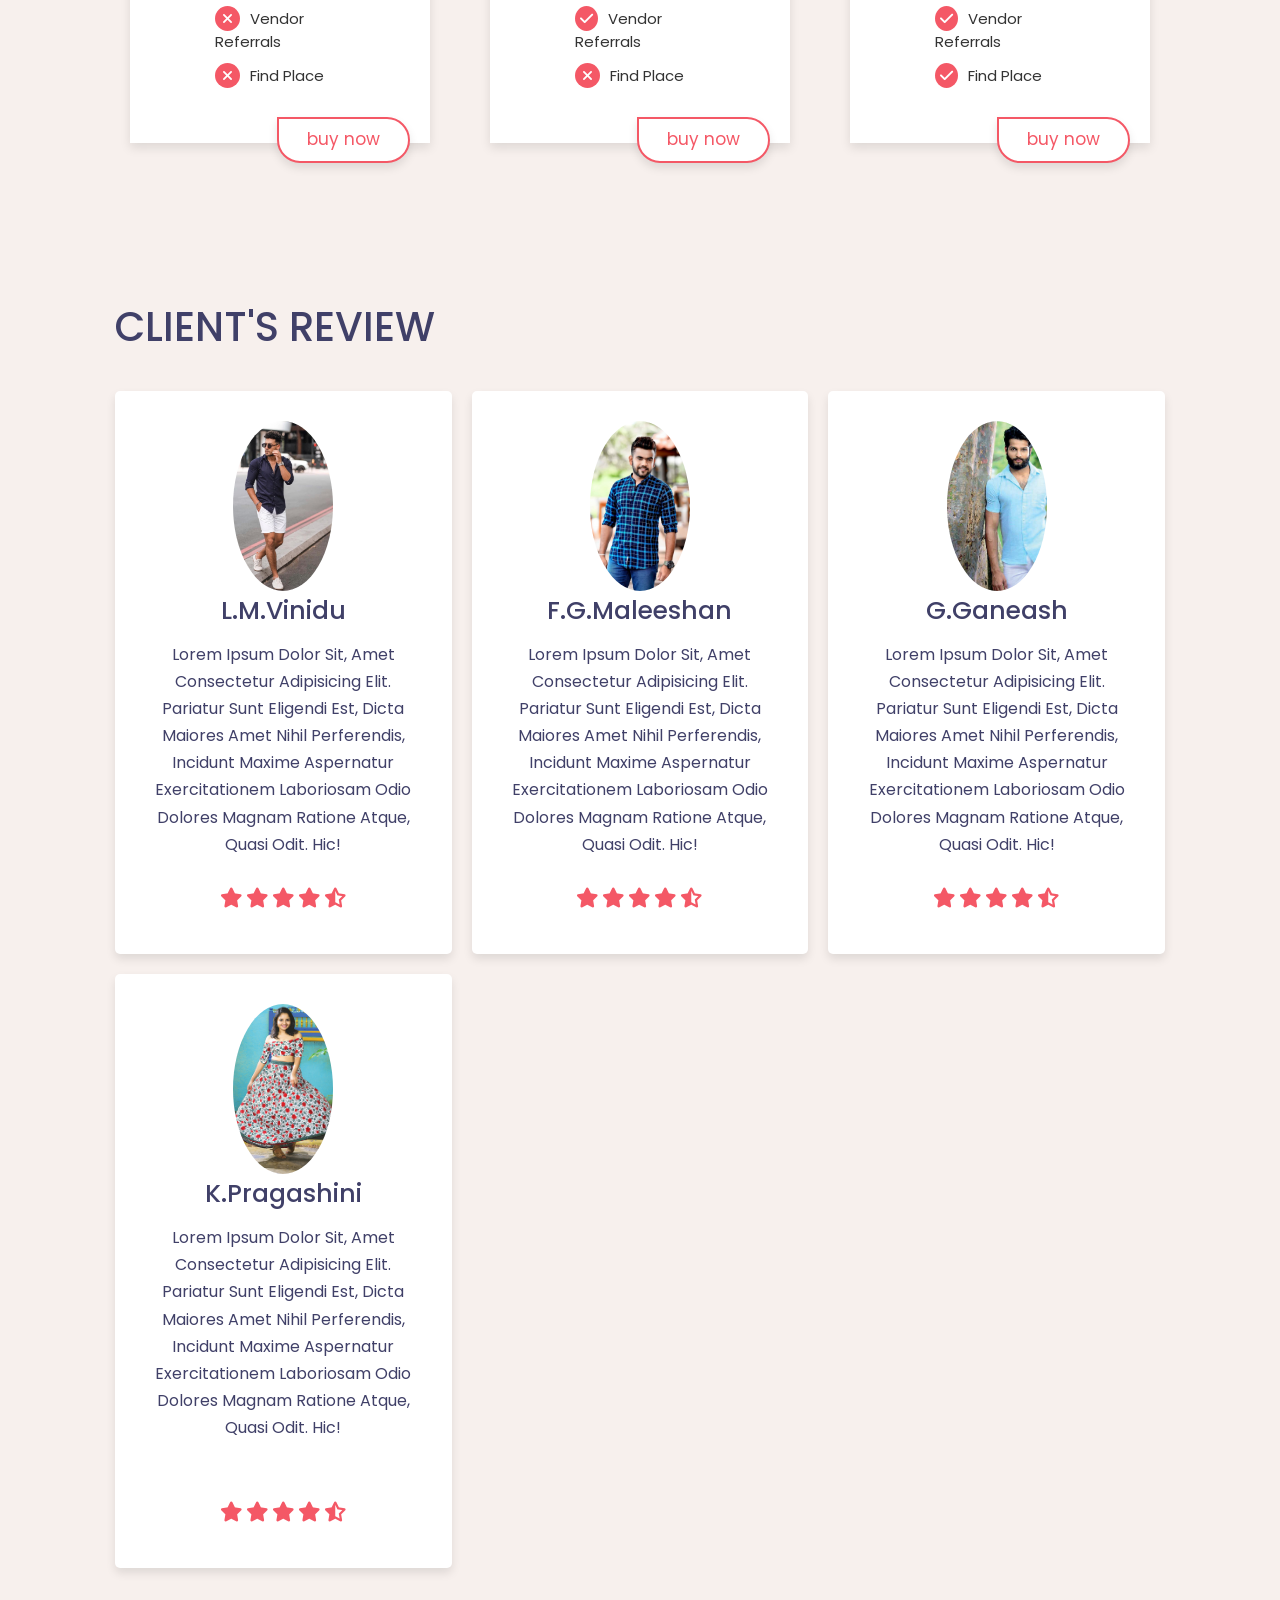
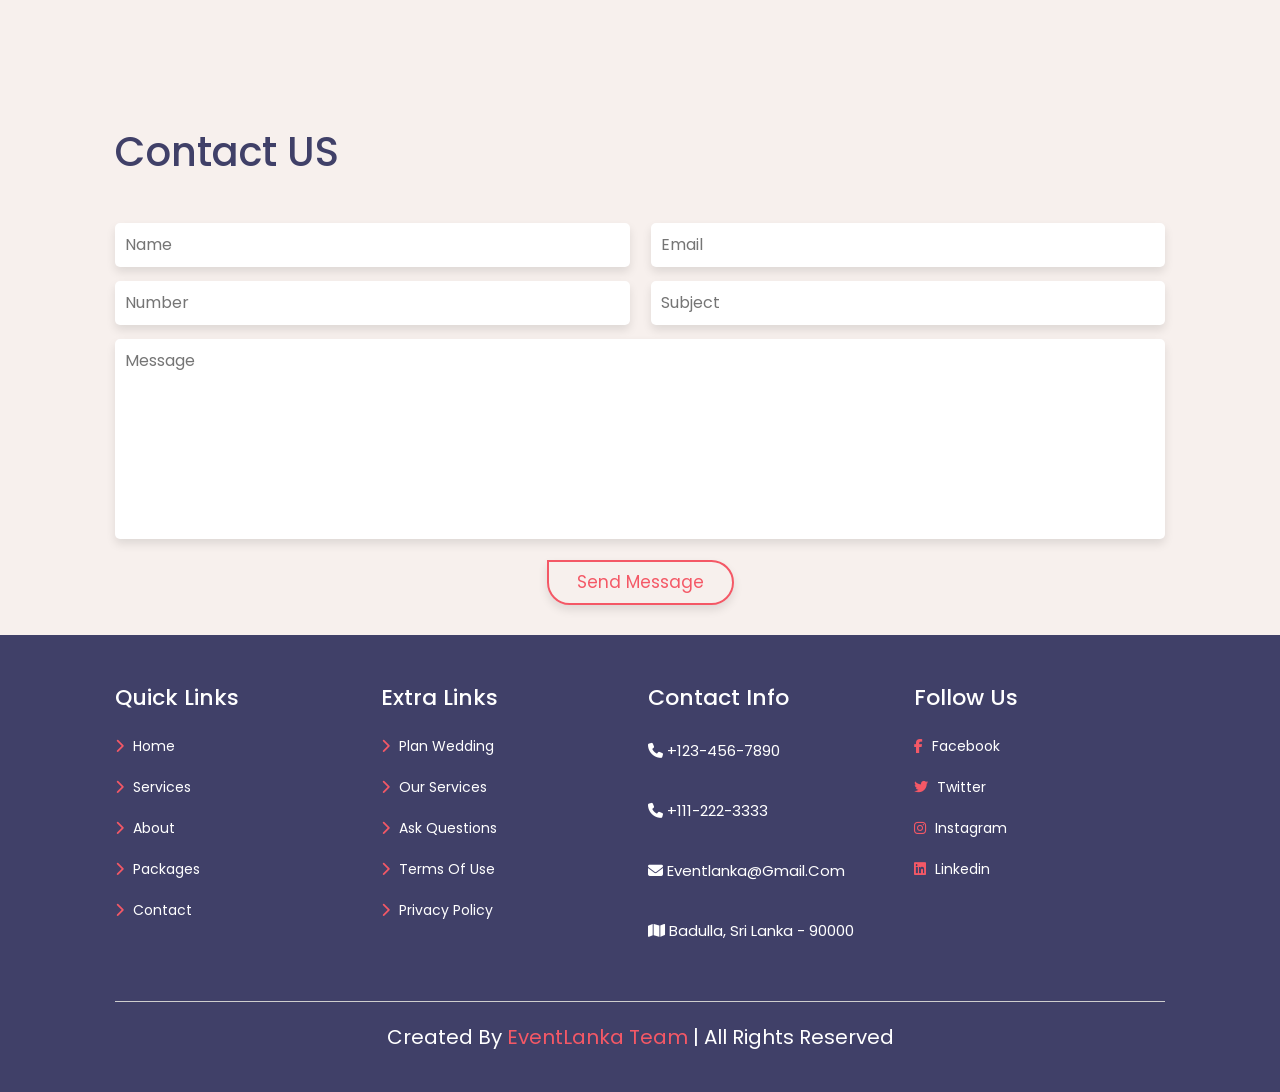
==== commit 726dc67d: "Files Added" ====
--- a/index.html
+++ b/index.html
@@ -1,567 +1,547 @@
 <!DOCTYPE html>
 <html lang="en">
 <head>
+    <link rel="stylesheet" href="https://cdn.jsdelivr.net/npm/bootstrap-icons@1.8.1/font/bootstrap-icons.css">
+    <link rel="stylesheet" href="https://cdnjs.cloudflare.com/ajax/libs/font-awesome/6.1.1/css/all.min.css" />
+    <link href="https://cdn.jsdelivr.net/npm/bootstrap@5.3.3/dist/css/bootstrap.min.css" rel="stylesheet" integrity="sha384-QWTKZyjpPEjISv5WaRU9OFeRpok6YctnYmDr5pNlyT2bRjXh0JMhjY6hW+ALEwIH" crossorigin="anonymous">
+    <script src="https://cdn.jsdelivr.net/npm/bootstrap@5.3.3/dist/js/bootstrap.bundle.min.js" integrity="sha384-YvpcrYf0tY3lHB60NNkmXc5s9fDVZLESaAA55NDzOxhy9GkcIdslK1eN7N6jIeHz" crossorigin="anonymous"></script>
     <meta charset="UTF-8">
+    <meta http-equiv="X-UA-Compatible" content="IE=edge">
     <meta name="viewport" content="width=device-width, initial-scale=1.0">
-    <title>Index Page</title>
-    <!-- Bootstrap CSS -->
-    <link rel="stylesheet" href="https://maxcdn.bootstrapcdn.com/bootstrap/4.5.2/css/bootstrap.min.css">
-    <!-- Font Awesome CSS -->
-    <link rel="stylesheet" href="https://cdnjs.cloudflare.com/ajax/libs/font-awesome/5.15.4/css/all.min.css">
-    <style>
-        /* General styles for body and html */
-        body, html {
-            margin: 0;
-            padding: 0;
-            font-family: "Inter-Regular", Helvetica, Arial, sans-serif;
-            width: 100%;
-            height: 100%;
-            overflow: hidden;
-        }
-        /* Styles for anchor tags */
-        a {
-            color: #ffffff;
-            text-decoration: none;
-            background-color: #521485;
-        }
-        a:hover {
-            color: rgb(253, 253, 3);
-            text-decoration: none;
-        }
-        /* Styles for the main container */
-        .index {
-            background-color: #ffffff;
-            width: 100%;
-            height: 100%;
-        }
-        /* Wrapper for overlapping elements */
-        .overlap-wrapper {
-            background-color: #ffffff;
-            height: 100vh;
-            width: 100%;
-            overflow: hidden;
-            position: relative;
-        }
-        /* Overlapping container */
-        .overlap {
-            display: flex;
-            flex-direction: column;
-            height: 100%;
-            position: relative;
-            width: 100%;
-        }
-        /* Background image styles */
-        .background-image {
-            height: 100%;
-            object-fit: cover;
-            position: absolute;
-            top: 0;
-            width: 100%;
-            transition: opacity 1s;
-        }
-        /* Opacity overlay */
-        .opacity {
-            background-color: rgba(67, 66, 66, 0.75);
-            height: 100%;
-            position: absolute;
-            top: 0;
-            width: 100%;
-        }
-        /* Header styles */
-        .header {
-            align-items: center;
-            background-color: #521485;
-            display: flex;
-            height: 80px;
-            justify-content: space-between;
-            padding: 0 16px;
-            position: relative;
-            width: 100%;
-            z-index: 10;
-        }
-        /* Navigation styles */
-        .header .nav-left {
-            display: flex;
-            align-items: center;
-            gap: 20px;
-            margin-right: auto;
-        }
-        .header .nav-right {
-            display: flex;
-            align-items: center;
-            gap: 20px;
-            margin-left: auto;
-            padding-right: 20px;
-        }
-        .header .nav-left img {
-            height: 40px;
-        }
-        .header .nav-left .company-name {
-            font-family: "Poppins-Bold", Helvetica;
-            font-size: 20px;
-            font-weight: 700;
-            color: #ffffff;
-        }
-        .header .nav-left a {
-            color: #ffffff;
-            font-size: 16px;
-            text-decoration: none;
-        }
-        /* Search input styles */
-        .element-search-input {
-            align-items: center;
-            background-color: #ffffff;
-            border: 1px solid #dfdfdf;
-            border-radius: 8px;
-            display: flex;
-            gap: 8px; /* Reduced gap */
-            padding: 4px 8px; /* Reduced padding */
-        }
-        .element-search-input input {
-            border: none;
-            outline: none;
-            width: 100%;
-        }
-        .search-button {
-            background-color: transparent;
-            border: none;
-            color: #bd4a4a;
-            cursor: pointer;
-            padding: 0;
-            font-size: 16px; /* Reduced font size */
-        }
-        /* Avatar styles */
-        .avatar {
-            background-color: #f7f7f7;
-            border-radius: 50%;
-            height: 48px; /* Reduced height */
-            width: 48px; /* Reduced width */
-            cursor: pointer;
-            display: flex;
-            align-items: center;
-            justify-content: center;
-        }
-        .avatar i {
-            font-size: 24px; /* Reduced font size */
-            color: #521485;
-        }
-        /* Login/Register form styles */
-        .login-register-form {
-            background-color: #ffffff;
-            border: 1px solid #dfdfdf;
-            border-radius: 8px;
-            display: none;
-            padding: 20px;
-            position: absolute;
-            right: 20px;
-            top: 90px;
-            width: 300px;
-            z-index: 10;
-            max-height: 80vh;
-            overflow-y: auto;
-        }
-        .login-register-form h3 {
-            font-family: "Poppins-Bold", Helvetica;
-            font-size: 18px;
-            margin: 0 0 10px 0;
-        }
-        .login-register-form label {
-            display: block;
-            font-size: 14px;
-            margin-bottom: 5px;
-        }
-        .login-register-form input[type="text"],
-        .login-register-form input[type="password"],
-        .login-register-form input[type="email"],
-        .login-register-form input[type="file"] {
-            border: 1px solid #dfdfdf;
-            border-radius: 4px;
-            padding: 8px;
-            width: 100%;
-            margin-bottom: 10px;
-        }
-        .login-register-form button {
-            background-color: #bd4a4a;
-            border: none;
-            border-radius: 4px;
-            color: #ffffff;
-            cursor: pointer;
-            font-size: 14px;
-            padding: 10px;
-            width: 100%;
-        }
-        .login-register-form button:hover {
-            background-color: #a33a3a;
-            color: white;
-        }
-        .login-register-form .forgot-password,
-        .login-register-form .register,
-        .login-register-form .back-to-login {
-            background: none;
-            border: none;
-            color: #0d99ff;
-            cursor: pointer;
-            font-size: 12px;
-            padding: 0;
-            text-decoration: underline;
-            margin-top: 10px;
-        }
-        /* Welcome text styles */
-        .welcome-to-event {
-            color: #ffffff;
-            font-family: "Poppins-Bold", Helvetica;
-            font-size: 48px;
-            font-weight: 700;
-            position: absolute;
-            text-align: center;
-            top: 40%;
-            width: 100%;
-            z-index: 1;
-        }
-        .lorem-ipsum-is {
-            color: #ffffff;
-            font-family: "Poppins-Bold", Helvetica;
-            font-size: 14px;
-            font-weight: 700;
-            position: absolute;
-            text-align: center;
-            top: 50%;
-            width: 50%;
-            z-index: 1;
-            left: 50%;
-            transform: translateX(-50%);
-        }
-        /* Book now button styles */
-        .book-now {
-            position: absolute;
-            top: 60%;
-            width: 200px;
-            left: 50%;
-            transform: translateX(-50%);
-            z-index: 1;
-        }
-        .book-now .overlap-2 {
-            height: 45px;
-            position: relative;
-        }
-        .rectangle-2 {
-            background-color: #bd4a4a;
-            border-radius: 10px;
-            height: 42px;
-            left: 0;
-            position: absolute;
-            top: 3px;
-            width: 100%;
-        }
-        .text-wrapper-10 {
-            color: #ffffff;
-            font-family: "Poppins-Bold", Helvetica;
-            font-size: 18px;
-            font-weight: 700;
-            left: 50%;
-            position: absolute;
-            text-align: center;
-            top: 50%;
-            transform: translate(-50%, -50%);
-            width: 100%;
-        }
-        /* Slider styles */
-        .slider {
-            align-items: center;
-            bottom: 20px;
-            display: flex;
-            gap: 20px;
-            justify-content: center;
-            left: 50%;
-            position: absolute;
-            transform: translateX(-50%);
-            width: 100%;
-            z-index: 1;
-        }
-        .ellipse {
-            background-color: #979595;
-            border-radius: 50%;
-            height: 13px;
-            width: 13px;
-            cursor: pointer;
-        }
-        /* Interactive button styles */
-        .interactive-button {
-            background-color: #bd4a4a;
-            border: none;
-            border-radius: 4px;
-            color: #ffffff;
-            cursor: pointer;
-            padding: 8px 16px;
-            text-decoration: none;
-            display: inline-block;
-            transition: transform 0.2s, box-shadow 0.2s;
-        }
-        .interactive-button:hover {
-            background-color: #a33a3a;
-            transform: scale(1.1); /* Slight zoom */
-            box-shadow: 0 4px 8px rgba(0, 0, 0, 0.2); /* Add shadow */
-        }
-        /* Hover effect for navigation links */
-        .header .nav-right a,
-        .header .nav-left a {
-            transition: transform 0.2s, box-shadow 0.2s;
-        }
-        .header .nav-right a:hover,
-        .header .nav-left a:hover {
-            transform: scale(1.1); /* Slight zoom */
-            box-shadow: 0 4px 8px rgba(0, 0, 0, 0.2); /* Add shadow */
-        }
-        /* Media query for responsive design */
-        @media (max-width: 768px) {
-            .welcome-to-event {
-                font-size: 32px;
-            }
-            .book-now {
-                width: 150px;
-            }
-            .text-wrapper-10 {
-                font-size: 14px;
-            }
-            .header .nav-right {
-                display: none;
-            }
-            .header .hamburger-menu {
-                display: block;
-                cursor: pointer;
-            }
-            .header .hamburger-menu div {
-                width: 25px;
-                height: 3px;
-                background-color: #ffffff;
-                margin: 4px 0;
-            }
-            .header .nav-right.responsive {
-                display: flex;
-                flex-direction: column;
-                position: absolute;
-                top: 80px;
-                right: 0;
-                background-color: #ffffff;
-                width: 100%;
-                padding: 10px;
-            }
-            .header .nav-right.responsive a {
-                padding: 10px;
-                text-align: center;
-            }
-        }
-    </style>
-</head>
-<body>
-    <div class="index">
-        <div class="overlap-wrapper">
-            <div class="overlap">
-                <!-- Background image -->
-                <img class="background-image" id="background-image" alt="Background" src="background1.jpg">
-                <div class="opacity"></div>
-                <!-- Header section -->
-                <div class="header">
-                    <div class="nav-left">
-                        <img src="logo.png" alt="Logo">
-                        <span class="company-name">EventLanka</span>
-                    </div>
-                    <div class="nav-right">
-                        <a href="#home">Home</a>
-                        <a href="#events">Events</a>
-                        <a href="#services">Services</a>
-                        <a href="#packages">Packages</a>
-                        <a href="#about-us">About Us</a>
-                        <a href="#contact-us">Contact Us</a>
-                        <!-- Search input -->
-                        <div class="element-search-input">
-                            <input type="text" placeholder="Search">
-                            <button class="search-button"><i class="fas fa-search"></i></button>
-                        </div>
-                        <!-- User avatar -->
-                        <div class="avatar" id="user-avatar">
-                            <i class="fas fa-user"></i>
-                        </div>
-                    </div>
-                    <!-- Hamburger menu for mobile view -->
-                    <div class="hamburger-menu" id="hamburger-menu">
-                        <div></div>
-                        <div></div>
-                        <div></div>
-                    </div>
-                </div>
-                <!-- Login/Register form -->
-                <div class="login-register-form" id="login-register-form">
-                    <div class="login-panel" id="login-panel">
-                        <h3>Login</h3>
-                        <label for="username">Username/Email</label>
-                        <input type="text" id="username" name="username">
-                        <label for="password">Password</label>
-                        <input type="password" id="password" name="password">
-                        <button type="submit">Login</button>
-                        <button class="forgot-password" id="forgot-password-button">Forgot Password?</button>
-                        <button class="register" id="register-button">Register</button>
-                    </div>
-                    <div class="forgot-password-panel" id="forgot-password-panel" style="display: none;">
-                        <h3>Forgot Password</h3>
-                        <label for="recovery-email">Email</label>
-                        <input type="email" id="recovery-email" name="recovery-email">
-                        <button type="submit">Send Recovery Email</button>
-                        <button class="back-to-login" id="back-to-login-1">Back to Login</button>
-                    </div>
-                    <div class="register-panel" id="register-panel"style="display: none;">
-                      <h3>Register</h3>
-                      <label for="name">Name</label>
-                      <input type="text" id="name" name="name">
-                      <label for="email">Email</label>
-                      <input type="email" id="email" name="email">
-                      <label for="address">Address</label>
-                      <input type="text" id="address" name="address">
-                      <label for="nic-number">NIC Number</label>
-                      <input type="text" id="nic-number" name="nic-number">
-                      <label for="nic-front-photo">NIC Front Photo</label>
-                      <input type="file" id="nic-front-photo" name="nic-front-photo">
-                      <label for="nic-back-photo">NIC Back Photo</label>
-                      <input type="file" id="nic-back-photo" name="nic-back-photo">
-                      <label for="new-username">Username</label>
-                      <input type="text" id="new-username" name="new-username">
-                      <label for="new-password">Password</label>
-                      <input type="password" id="new-password" name="new-password">
-                      <label for="confirm-password">Confirm Password</label>
-                      <input type="password" id="confirm-password" name="confirm-password">
-                      <button type="submit">Register Now</button>
-                      <button class="back-to-login" id="back-to-login-2">Back to Login</button>
-                  </div>
-              </div>
-              <!-- Intro text and button -->
-              <div class="welcome-to-event" id="intro-text">Welcome to the Event</div>
-              <div class="lorem-ipsum-is" id="intro-subtext">Lorem ipsum is simply dummy text of the printing and typesetting industry.</div>
-              <div class="book-now" id="intro-button">
-                  <div class="overlap-2">
-                      <div class="rectangle-2"></div>
-                      <a href="#home" class="text-wrapper-10 interactive-button">Book Now</a>
-                  </div>
-              </div>
-              <!-- Slider for images -->
-              <div class="slider">
-                  <div class="ellipse" onclick="jumpToImage(0)"></div>
-                  <div class="ellipse" onclick="jumpToImage(1)"></div>
-                  <div class="ellipse" onclick="jumpToImage(2)"></div>
-                  <div class="ellipse" onclick="jumpToImage(3)"></div>
-                  <div class="ellipse" onclick="jumpToImage(4)"></div>
-              </div>
+    <title>EventLanka</title>
+    <link rel="stylesheet" href="style.css">
+    </head>
+    <body>
+        <!-- header section starts -->
+        <header class="header">
+            <div class="logo">
+                <img src="Images Project/1.png" alt="EventLanka Logo">
+                <a href="#">EventLanka</a>
+            </div>
+            <nav class="navbar">
+                <a href="index.html">home</a>
+                <a href="events.html">events</a>
+                <a href="services.html">services</a>
+                <a href="package.html">packages</a>
+                <a href="review.html">reviews</a>
+                <a href="about us.html">about us</a>
+                <a href="contact us.html">contact us</a>
+            </nav>
+            <div class="search-container">
+            <input type="text" placeholder="Search...">
+            <button><i class="bi bi-search"></i></button>
+             </div>
+            <div class="icons">
+                <div class="user-avatar" id="userAvatar">
+                    <img src="Images Project/Service Providers/user_Icon.png" alt="User Avatar">
+                </div>
+                <div class="fas fa-bars" id="menu"></div>
+            </div>
+        </header>
+
+        <div class="overlay" id="overlay"></div>
+        <div class="login-form" id="loginForm">
+            <h2>Log In</h2>
+            <div class="login__group">
+                <div>
+                    <label for="login-email" class="login__label">Username/Email</label>
+                    <input type="email" placeholder="Write your email" id="login-email" class="login__input">
+                </div>
+                <div>
+                    <label for="login-password" class="login__label">Password</label>
+                    <input type="password" placeholder="Enter your password" id="login-password" class="login__input">
+                </div>
+            </div>
+            <div>
+                <p class="login__signup">
+                    You do not have an account? <a href="#" id="showRegister">Sign up</a>
+                </p>
+                <a href="#" class="login__forgot" id="showForgotPassword">
+                    You forgot your password
+                </a>
+                <button type="submit" class="login__button">Log In</button>
+            </div>
+        </div>
+
+        <div class="register-form" id="registerForm">
+            <h2>Register</h2>
+            <div class="register__group">
+                <div class="register__group-row">
+                    <div>
+                        <label for="register-name" class="register__label">Name</label>
+                        <input type="text" placeholder="Enter your name" id="register-name" class="register__input">
+                    </div>
+                    <div>
+                        <label for="register-email" class="register__label">Email</label>
+                        <input type="email" placeholder="Enter your email" id="register-email" class="register__input">
+                    </div>
+                    <div>
+                        <label for="register-phone" class="register__label">Phone Number</label>
+                        <input type="text" placeholder="Enter your phone number" id="register-phone" class="register__input">
+                    </div>
+                </div>
+                <div class="register__group-row">
+                    <div>
+                        <label for="register-username" class="register__label">Username</label>
+                        <input type="text" placeholder="Enter your username" id="register-username" class="register__input">
+                    </div>
+                    <div>
+                        <label for="register-nic" class="register__label">NIC Number</label>
+                        <input type="text" placeholder="Enter your NIC number" id="register-nic" class="register__input">
+                    </div>
+                    <div>
+                        <label for="register-address" class="register__label">Address</label>
+                        <input type="text" placeholder="Enter your address" id="register-address" class="register__input">
+                    </div>
+                </div>
+                <div class="register__group-row">
+                    <div>
+                        <label for="register-nic-front" class="register__label">NIC Front Photo</label>
+                        <input type="file" id="register-nic-front" class="register__input">
+                    </div>
+                    <div>
+                        <label for="register-nic-back" class="register__label">NIC Back Photo</label>
+                        <input type="file" id="register-nic-back" class="register__input">
+                    </div>
+                </div>
+                <div class="register__group-row">
+                    <div>
+                        <label for="register-password" class="register__label">Password</label>
+                        <input type="password" placeholder="Enter your password" id="register-password" class="register__input">
+                    </div>
+                    <div>
+                        <label for="register-confirm-password" class="register__label">Confirm Password</label>
+                        <input type="password" placeholder="Confirm your password" id="register-confirm-password" class="register__input">
+                    </div>
+                </div>
+                <div class="terms">
+                    <input type="checkbox" id="terms-checkbox">
+                    <label for="terms-checkbox">I agree to the <a href="#" id="showTerms">terms and conditions</a></label>
+                </div>
+            </div>
+            <div>
+                <button type="submit" class="register__button">Register</button>
+                <a href="#" id="showLogin" class="back-to-login">Already have an account? Log In</a>
+            </div>
+        </div>
+
+        <div class="forgot-password-form" id="forgotPasswordForm">
+            <h2>Forgot Password</h2>
+            <div class="forgot-password__group">
+                <div>
+                    <label for="forgot-email" class="forgot-password__label">Email</label>
+                    <input type="email" placeholder="Enter your email" id="forgot-email" class="forgot-password__input">
+                </div>
+            </div>
+            <div>
+                <button type="submit" class="forgot-password__button">Send Verification</button>
+                <a href="#" id="showLoginFromForgot" class="back-to-login">Back to Login</a>
+            </div>
+        </div>
+
+        <!-- Terms and Conditions Modal -->
+        <div class="modal fade" id="termsModal" tabindex="-1" aria-labelledby="termsModalLabel" aria-hidden="true">
+            <div class="modal-dialog modal-dialog-centered">
+                <div class="modal-content">
+                    <div class="modal-header">
+                        <h5 class="modal-title" id="termsModalLabel">Terms and Conditions</h5>
+                        <button type="button" class="btn-close" data-bs-dismiss="modal" aria-label="Close"></button>
+                    </div>
+                    <div class="modal-body">
+                        <p>Your terms and conditions content goes here...</p>
+                    </div>
+                    <div class="modal-footer">
+                        <button type="button" class="btn btn-secondary" data-bs-dismiss="modal">Close</button>
+                    </div>
+                </div>
+            </div>
+        </div>
+
+        <!-- home -->
+        <section class="home" id="home">
+            <div class="content">
+                <h3>Your Dream Wedding <br> As Simple As Pie</h3>
+                <a href="#" class="btn"> see more info</a>
+            </div>
+        </section>
+        <!-- end -->
+
+        <!-- about -->
+        <section class="about" id="about">
+            <h1 class="heading"> <span>about</span> us</h1>
+            <div class="row">
+                <div class="content">
+                    <h3>team of passionate people</h3>
+                    <p>Lorem ipsum dolor sit amet consectetur adipisicing elit. Ullam officiis, reiciendis veniam incidunt architecto quam velit dolorum exercitationem cum aliquam ab quas dicta dolores ad earum quas.</p>
+                    <p>Lorem ipsum dolor sit amet consectetur adipisicing elit. Sapiente adipisci totam, nam voluptates quis delectus. Ea quo repudiandae.</p>
+                    <a href="#" class="btn">read more</a>
+                </div>
+                <div class="image">
+                    <img src="Images Project/Ch1.jpg" alt="Team Image">
+                </div>
+            </div>
+        </section>
+        <!-- end -->
+
+        <!-- services -->
+        <section class="services" id="services">
+            <h1 class="heading">our services</h1>
+            <div class="box-container">
+                <div class="box">
+                    <img src="Images Project/Catering.jpeg" alt="Catering Service">
+                    <h3>Catering</h3>
+                    <p>Delicious food for all types of events.</p>
+                </div>
+                <div class="box">
+                    <img src="Images Project/Decoration.jpg" alt="Decoration Service">
+                    <h3>Decoration</h3>
+                    <p>Beautiful decorations to enhance your events.</p>
+                </div>
+                <div class="box">
+                    <img src="Images Project/Costume.png" alt="Costume Service">
+                    <h3>Costume</h3>
+                    <p>Perfect costumes for weddings and parties.</p>
+                </div>
+                <div class="box">
+                    <img src="Images Project/Makeup.jpg" alt="Makeup Service">
+                    <h3>Makeup</h3>
+                    <p>Professional makeup services for all occasions.</p>
+                </div>
+                <div class="box">
+                    <img src="Images Project/Vehicle.jpg" alt="Vehicle Hire Service">
+                    <h3>Vehicle Hire</h3>
+                    <p>Luxury vehicles for your special events.</p>
+                </div>
+                <div class="explore-more">
+                    <a href="packages.html">Explore More <i class="fas fa-arrow-right"></i></a>
+                </div>
+            </div>
+        </section>
+        <!-- services end -->
+
+        <!-- service providers -->
+        <section class="service-providers" id="service-providers">
+            <h1 class="heading">Our Service Providers</h1>
+            <div class="box-container">
+                <div class="box">
+                    <img src="Images Project/ser0.jpg" alt="Provider 1">
+                    <h3>Provider 1</h3>
+                    <p>Description of the services provided by this provider.</p>
+                </div>
+                <div class="box">
+                    <img src="Images Project/ser1.jpg" alt="Provider 2">
+                    <h3>Provider 2</h3>
+                    <p>Description of the services provided by this provider.</p>
+                </div>
+                <div class="box">
+                    <img src="Images Project/ser2.jpg" alt="Provider 3">
+                    <h3>Provider 3</h3>
+                    <p>Description of the services provided by this provider.</p>
+                </div>
+                <div class="explore-more">
+                    <a href="packages.html">Explore More <i class="fas fa-arrow-right"></i></a>
+                </div>
+            </div>
+        </section>
+        <!-- service providers end -->
+        <!-- team -->
+
+<section class="team" id="team">
+
+    <h1 class="heading">our team</h1>
+ 
+    <div class="box-container" data-aos="fade-up">
+ 
+       <div class="box">
+          <img src="Images Project/ser3.jpg" alt="">
+          <h3>R.K.Ravindu</h3>
+          <p>wedding planner</p>
+          <div class="share">
+             <a href="#" class="fab fa-facebook-f"></a>
+             <a href="#" class="fab fa-twitter"></a>
+             <a href="#" class="fab fa-linkedin"></a>
+             <a href="#" class="fab fa-instagram"></a>
           </div>
-      </div>
-  </div>
-  <script>
-      // JavaScript for handling user avatar click and showing login/register form
-      const userAvatar = document.getElementById('user-avatar');
-      const loginRegisterForm = document.getElementById('login-register-form');
-      const loginPanel = document.getElementById('login-panel');
-      const forgotPasswordPanel = document.getElementById('forgot-password-panel');
-      const registerPanel = document.getElementById('register-panel');
-      const forgotPasswordButton = document.getElementById('forgot-password-button');
-      const registerButton = document.getElementById('register-button');
-      const backToLogin1 = document.getElementById('back-to-login-1');
-      const backToLogin2 = document.getElementById('back-to-login-2');
-      const hamburgerMenu = document.getElementById('hamburger-menu');
-      const navRight = document.querySelector('.nav-right');
-      const images = [
-          { src: 'images project/Images Project/ch4.jpg', text: 'Welcome to the Event', subtext: 'Lorem ipsum is simply dummy text of the printing and typesetting industry.', button: 'Book Now', link: '#home' },
-          { src: 'images project/Images Project/ch6.jpg', text: 'Join Our Events', subtext: 'Discover amazing events happening near you.', button: 'Explore Events', link: '#events' },
-          { src: 'images project/Images Project/ev2.jpg', text: 'Our Services', subtext: 'We offer a wide range of services to make your events special.', button: 'View Services', link: '#services' },
-          { src: 'images project/Images Project/ev5.jpg', text: 'Exclusive Packages', subtext: 'Get the best deals with our exclusive packages.', button: 'Check Packages', link: '#packages' },
-          { src: 'images project/Images Project/pp6.png', text: 'About Us', subtext: 'Learn more about EventLanka and our mission.', button: 'Read More', link: '#about-us' },
-      ];
-      let currentImageIndex = 0;
-      const backgroundImage = document.getElementById('background-image');
-      const introText = document.getElementById('intro-text');
-      const introSubtext = document.getElementById('intro-subtext');
-      const introButtonLink = document.querySelector('.interactive-button');
-
-      // Function to show image based on index
-      function showImage(index) {
-          backgroundImage.src = images[index].src;
-          introText.textContent = images[index].text;
-          introSubtext.textContent = images[index].subtext;
-          introButtonLink.textContent = images[index].button;
-          introButtonLink.href = images[index].link;
-          updateSliderIndicator(index);
-      }
-
-      // Function to show next image
-      function nextImage() {
-          currentImageIndex = (currentImageIndex + 1) % images.length;
-          showImage(currentImageIndex);
-      }
-
-      // Function to jump to a specific image
-      function jumpToImage(index) {
-          currentImageIndex = index;
-          showImage(index);
-      }
-
-      // Function to update slider indicator
-      function updateSliderIndicator(index) {
-          const ellipses = document.querySelectorAll('.ellipse');
-          ellipses.forEach((ellipse, i) => {
-              if (i === index) {
-                  ellipse.style.backgroundColor = '#ffffff';
-              } else {
-                  ellipse.style.backgroundColor = '#979595';
-              }
-          });
-      }
-
-      // Set interval to automatically change images
-      setInterval(nextImage, 5000);
-
-      // Event listener for user avatar click
-      userAvatar.addEventListener('click', function () {
-          loginRegisterForm.style.display = 'block';
-          loginPanel.style.display = 'block';
-          forgotPasswordPanel.style.display = 'none';
-          registerPanel.style.display = 'none';
-      });
-
-      // Event listener to hide login/register form when clicking outside
-      document.addEventListener('click', function (event) {
-          if (!userAvatar.contains(event.target) && !loginRegisterForm.contains(event.target)) {
-              loginRegisterForm.style.display = 'none';
-          }
-      });
-
-      // Event listener for forgot password button click
-      forgotPasswordButton.addEventListener('click', function () {
-          loginPanel.style.display = 'none';
-          forgotPasswordPanel.style.display = 'block';
-      });
-
-      // Event listener for register button click
-      registerButton.addEventListener('click', function () {
-                loginPanel.style.display = 'none';
-                registerPanel.style.display = 'block';
-            });
-
-            // Event listener for back to login button click in forgot password panel
-            backToLogin1.addEventListener('click', function () {
-                forgotPasswordPanel.style.display = 'none';
-                loginPanel.style.display = 'block';
-            });
-
-            // Event listener for back to login button click in register panel
-            backToLogin2.addEventListener('click', function () {
-                registerPanel.style.display = 'none';
-                loginPanel.style.display = 'block';
-            });
-
-            // Event listener for hamburger menu click to toggle responsive navigation
-            hamburgerMenu.addEventListener('click', function () {
-                navRight.classList.toggle('responsive');
-            });
-
-            // Initial call to show the first image
-            showImage(currentImageIndex);
+       </div>
+ 
+       <div class="box">
+          <img src="Images Project/tea6.jpg" alt="">
+          <h3>R.Robeasan</h3>
+          <p>wedding planner</p>
+          <div class="share">
+             <a href="#" class="fab fa-facebook-f"></a>
+             <a href="#" class="fab fa-twitter"></a>
+             <a href="#" class="fab fa-linkedin"></a>
+             <a href="#" class="fab fa-instagram"></a>
+          </div>
+       </div>
+ 
+       <div class="box">
+          <img src="Images Project/pic-3.png" alt="">
+          <h3>D.Keerthikan</h3>
+          <p>wedding planner</p>
+          <div class="share">
+             <a href="#" class="fab fa-facebook-f"></a>
+             <a href="#" class="fab fa-twitter"></a>
+             <a href="#" class="fab fa-linkedin"></a>
+             <a href="#" class="fab fa-instagram"></a>
+          </div>
+       </div>
+ 
+       <div class="box">
+          <img src="Images Project/tea4.jpg" alt="">
+          <h3>K.Yuvashankar</h3>
+          <p>wedding planner</p>
+          <div class="share">
+             <a href="#" class="fab fa-facebook-f"></a>
+             <a href="#" class="fab fa-twitter"></a>
+             <a href="#" class="fab fa-linkedin"></a>
+             <a href="#" class="fab fa-instagram"></a>
+          </div>
+       </div>
+ 
+    </div>
+ 
+ </section>
+
+<!-- end -->
+
+        <!-- packages -->
+        <section class="plan" id="plan">
+            <h1 class="heading">packages</h1>
+            <div class="box-container">
+                <div class="box">
+                    <h3 class="title">Package1</h3>
+                    <h3 class="price">100,000<span>Rs</span></h3>
+                    
+                    <ul>
+                        <li><i class="fas fa-check"></i>photography</li>
+                        <li><i class="fas fa-check"></i>consultation</li>
+                        <li><i class="fas fa-check"></i>full assistance</li>
+                        <li><i class="fas fa-times"></i>vendor referrals</li>
+                        <li><i class="fas fa-times"></i>find place</li>
+                    </ul>
+                    <a href="#"><button class="btn">buy now</button></a>
+                </div>
+                <div class="box">
+                    <h3 class="title">Package2</h3>
+                    <h3 class="price">150,000<span>Rs</span></h3>
+                
+                    <ul>
+                        <li><i class="fas fa-check"></i>photography</li>
+                        <li><i class="fas fa-check"></i>consultation</li>
+                        <li><i class="fas fa-check"></i>full assistance</li>
+                        <li><i class="fas fa-check"></i>vendor referrals</li>
+                        <li><i class="fas fa-times"></i>find place</li>
+                    </ul>
+                    <a href="#"><button class="btn">buy now</button></a>
+                </div>
+                <div class="box">
+                    <h3 class="title">Package3</3>
+                    <h3 class="price">200,000<span>Rs</span></h3>
+                    
+                    <ul>
+                        <li><i class="fas fa-check"></i>photography</li>
+                        <li><i class="fas fa-check"></i>consultation</li>
+                        <li><i class="fas fa-check"></i>full assistance</li>
+                        <li><i class="fas fa-check"></i>vendor referrals</li>
+                        <li><i class="fas fa-check"></i>find place</li>
+                    </ul>
+                    <a href="#"><button class="btn">buy now</button></a>
+                </div>
+            </div>
+        </section>
+        <!-- packages section ends -->
+
+        <!-- review section starts  -->
+        <section class="review" id="review">
+          <h1 class="heading">client's review</h1>
+            <div class="review-slider">
+                <div class="slide">
+                    <img src="Images Project/tea.png" alt="Client 1">
+                    <h3>L.M.Vinidu</h3>
+                    <p>Lorem ipsum dolor sit, amet consectetur adipisicing elit. Pariatur sunt eligendi est, dicta maiores amet nihil perferendis, incidunt maxime aspernatur exercitationem laboriosam odio dolores magnam ratione atque, quasi odit. Hic!</p>
+                    <div class="stars">
+                        <i class="fas fa-star"></i>
+                        <i class="fas fa-star"></i>
+                        <i class="fas fa-star"></i>
+                        <i class="fas fa-star"></i>
+                        <i class="fas fa-star-half-alt"></i>
+                    </div>
+                </div>
+                <div class="slide">
+                    <img src="Images Project/tea0.jpg" alt="Client 2">
+                    <h3>F.G.Maleeshan</h3>
+                    <p>Lorem ipsum dolor sit, amet consectetur adipisicing elit. Pariatur sunt eligendi est, dicta maiores amet nihil perferendis, incidunt maxime aspernatur exercitationem laboriosam odio dolores magnam ratione atque, quasi odit. Hic!</p>
+                    <div class="stars">
+                        <i class="fas fa-star"></i>
+                        <i class="fas fa-star"></i>
+                        <i class="fas fa-star"></i>
+                        <i class="fas fa-star"></i>
+                        <i class="fas fa-star-half-alt"></i>
+                    </div>
+                </div>
+                <div class="slide">
+                    <img src="Images Project/tea1.jpg" alt="Client 3">
+                    <h3>G.Ganeash</h3>
+                    <p>Lorem ipsum dolor sit, amet consectetur adipisicing elit. Pariatur sunt eligendi est, dicta maiores amet nihil perferendis, incidunt maxime aspernatur exercitationem laboriosam odio dolores magnam ratione atque, quasi odit. Hic!</p>
+                    <div class="stars">
+                        <i class="fas fa-star"></i>
+                        <i class="fas fa-star"></i>
+                        <i class="fas fa-star"></i>
+                        <i class="fas fa-star"></i>
+                        <i class="fas fa-star-half-alt"></i>
+                    </div>
+                </div>
+                <div class="slide">
+                    <img src="Images Project/tea3.jpg" alt="Client 4">
+                    <h3>K.Pragashini</h3>
+                    <p>Lorem ipsum dolor sit, amet consectetur adipisicing elit. Pariatur sunt eligendi est, dicta maiores amet nihil perferendis, incidunt maxime aspernatur exercitationem laboriosam odio dolores magnam ratione atque, quasi odit. Hic!</p                    ></p>
+                    <div class="stars">
+                        <i class="fas fa-star"></i>
+                        <i class="fas fa-star"></i>
+                        <i class="fas fa-star"></i>
+                        <i class="fas fa-star"></i>
+                        <i class="fas fa-star-half-alt"></i>
+                    </div>
+                </div>
+            </div>
+        </section>
+        <!-- review section ends -->
+
+        <!-- contact section starts  -->
+        <section class="contact" id="contact">
+            <h1 class="heading"><span>contact</span> us</h1>
+
+            <form action="">
+                <div class="inputBox">
+                    <input type="text" placeholder="name">
+                    <input type="email" placeholder="email">
+                </div>
+
+                <div class="inputBox">
+                    <input type="number" placeholder="number">
+                    <input type="text" placeholder="subject">
+                </div>
+
+                <textarea placeholder="message" name="" id="" cols="30" rows="10"></textarea>
+
+                <a href="#" class="btn"> Send Message</a>
+            </form>
+        </section>
+        <!-- contact section ends -->
+
+        <!-- footer section starts  -->
+        <section class="footer" id="about">
+            <div class="box-container">
+                <div class="box">
+                    <h3>quick links</h3>
+                    <a href="index.html"> <i class="fas fa-chevron-right"></i> home </a>
+                    <a href="services.html"> <i class="fas fa-chevron-right"></i> services </a>
+                    <a href="#about"> <i class="fas fa-chevron-right"></i> about </a>
+                    <a href="packages.html"> <i class="fas fa-chevron-right"></i> packages </a>
+                    <a href="#contact"> <i class="fas fa-chevron-right"></i> contact </a>
+                </div>
+
+                <div class="box">
+                    <h3>extra links</h3>
+                    <a href="#"> <i class="fas fa-chevron-right"></i> plan wedding </a>
+                    <a href="#"> <i class="fas fa-chevron-right"></i> our services </a>
+                    <a href="#"> <i class="fas fa-chevron-right"></i> ask questions </a>
+                    <a href="#"> <i class="fas fa-chevron-right"></i> terms of use </a>
+                    <a href="#"> <i class="fas fa-chevron-right"></i> privacy policy </a>
+                </div>
+
+                <div class="box">
+                    <h3>contact info</h3>
+                    <p> <i class="fas fa-phone"></i> +123-456-7890 </p>
+                    <p> <i class="fas fa-phone"></i> +111-222-3333 </p>
+                    <p> <i class="fas fa-envelope"></i> eventlanka@gmail.com </p>
+                    <p> <i class="fas fa-map"></i> Badulla, sri lanka - 90000 </p>
+                </div>
+
+                <div class="box">
+                    <h3>follow us</h3>
+                    <a href="#"> <i class="fab fa-facebook-f"></i> facebook </a>
+                    <a href="#"> <i class="fab fa-twitter"></i> twitter </a>
+                    <a href="#"> <i class="fab fa-instagram"></i> instagram </a>
+                    <a href="#"> <i class="fab fa-linkedin"></i> linkedin </a>
+                </div>
+
+            </div>
+
+            <div class="credit"> created by <span>EventLanka team</span> | all rights reserved </div>
+
+        </section>
+        <!-- footer section ends -->
+
+        <script>
+            let navbar = document.querySelector('.header .navbar');
+            let menuBtn = document.querySelector('#menu');
+            let userAvatar = document.querySelector('#userAvatar');
+            let overlay = document.querySelector('#overlay');
+            let loginForm = document.querySelector('#loginForm');
+            let registerForm = document.querySelector('#registerForm');
+            let forgotPasswordForm = document.querySelector('#forgotPasswordForm');
+            let showRegister = document.querySelector('#showRegister');
+            let showLogin = document.querySelector('#showLogin');
+            let showForgotPassword = document.querySelector('#showForgotPassword');
+            let showLoginFromForgot = document.querySelector('#showLoginFromForgot');
+            let showTerms = document.querySelector('#showTerms');
+
+            menuBtn.onclick = () => {
+                menuBtn.classList.toggle('fa-times');
+                navbar.classList.toggle('active');
+            };
+
+            userAvatar.onclick = () => {
+                overlay.classList.toggle('active');
+                loginForm.classList.toggle('active');
+            };
+
+            overlay.onclick = () => {
+                overlay.classList.remove('active');
+                loginForm.classList.remove('active');
+                registerForm.classList.remove('active');
+                forgotPasswordForm.classList.remove('active');
+            };
+
+            showRegister.onclick = (e) => {
+                e.preventDefault();
+                loginForm.classList.remove('active');
+                registerForm.classList.add('active');
+                registerForm.style.maxWidth = "800px";
+            };
+
+            showLogin.onclick = (e) => {
+                e.preventDefault();
+                registerForm.classList.remove('active');
+                forgotPasswordForm.classList.remove('active');
+                loginForm.classList.add('active');
+                registerForm.style.maxWidth = "500px";
+            };
+
+            showForgotPassword.onclick = (e) => {
+                e.preventDefault();
+                loginForm.classList.remove('active');
+                forgotPasswordForm.classList.add('active');
+            };
+
+            showLoginFromForgot.onclick = (e) => {
+                e.preventDefault();
+                forgotPasswordForm.classList.remove('active');
+                loginForm.classList.add('active');
+            };
+
+            showTerms.onclick = (e) => {
+                e.preventDefault();
+                new bootstrap.Modal(document.getElementById('termsModal')).show();
+            };
+
+            window.onscroll = () => {
+                menuBtn.classList.remove('fa-times');
+                navbar.classList.remove('active');
+            };
         </script>
     </body>
 </html>
--- a/style.css
+++ b/style.css
@@ -0,0 +1,1240 @@
+ @import url("https://fonts.googleapis.com/css2?family=Poppins:wght@100;300;400;500;600&display=swap");
+
+        :root {
+            --main-color: #f45866;
+            --primary-color: #404068;
+            --white: #fff;
+            --bg: #f7f0ed;
+            --light-black: #333;
+            --box-shadow: 0 .5rem 1rem rgba(0, 0, 0, .1);
+        }
+
+        * {
+            font-family: 'Poppins', sans-serif;
+            margin: 0;
+            padding: 0;
+            box-sizing: border-box;
+            outline: none;
+            border: none;
+            text-decoration: none;
+            transition: .2s linear;
+            text-transform: capitalize;
+        }
+
+        html {
+            font-size: 62.5%;
+            overflow-x: hidden;
+            scroll-behavior: smooth;
+            scroll-padding-top: 6rem;
+        }
+
+        html::-webkit-scrollbar {
+            width: .8rem;
+        }
+
+        html::-webkit-scrollbar-track {
+            background-color: var(--white);
+        }
+
+        html::-webkit-scrollbar-thumb {
+            background-color: var(--primary-color);
+            border-radius: 5rem;
+        }
+
+        body {
+            background: var(--bg);
+        }
+
+        body.active {
+            --primary-color: #fff;
+            --light-black: #eee;
+            --white: #333;
+            --bg: #222;
+            --box-shadow: 0 .5rem 1.5rem rgba(0, 0, 0, .4);
+        }
+
+        section {
+            padding: 3rem 9%;
+        }
+
+        .heading {
+            text-align: left;
+            color: var(--primary-color);
+            text-transform: uppercase;
+            margin-bottom: 4rem;
+            font-size: 4rem;
+            margin-top: 10rem;
+        }
+
+        .btn {
+            display: inline-block;
+            margin-top: 1rem;
+            padding: .8rem 2.8rem;
+            border-radius: 5rem;
+            border-top-left-radius: 0;
+            border: 0.2rem solid var(--main-color);
+            cursor: pointer;
+            color: var(--main-color);
+            font-size: 1.7rem;
+            overflow: hidden;
+            z-index: 0;
+            position: relative;
+            box-shadow: var(--box-shadow); /* Box shadow for all buttons */
+        }
+
+        .btn::before {
+            content: '';
+            position: absolute;
+            top: 0;
+            left: 0;
+            height: 100%;
+            width: 100%;
+            background: var(--main-color);
+            z-index: -1;
+            transition: .2s linear;
+            clip-path: circle(0% at 0% 5%);
+        }
+
+        .btn:hover::before {
+            clip-path: circle(100%);
+        }
+
+        .btn:hover {
+            color: var(--white);
+             background: var(--main-color);
+            transition: .2s linear;
+        }
+
+        /* header */
+
+        .header {
+            position: fixed;
+            top: 0;
+            left: 0;
+            right: 0;
+            z-index: 1000;
+            display: flex;
+            align-items: center;
+            justify-content: space-between;
+            padding: 2rem 5%;
+            background: var(--white);
+            box-shadow: var(--box-shadow);
+        }
+
+        .header .logo {
+            display: flex;
+            align-items: center;
+        }
+
+        .header .logo img {
+            height: 50px;
+            margin-right: 1rem;
+        }
+
+        .header .logo a {
+            font-size: 2.2rem;
+            font-weight: bolder;
+            color: var(--primary-color);
+            text-decoration: none;
+        }
+
+        .header .navbar a {
+            font-size: 1.5rem;
+            margin-left: 2rem;
+            color: var(--primary-color);
+            padding-block: 1.6rem;
+            position: relative;
+        }
+
+        .header .navbar a:hover {
+            color: var(--main-color);
+        }
+
+        .header .navbar a::before {
+            content: "";
+            position: absolute;
+            height: .3rem;
+            border-block: 1px solid var(--main-color);
+            bottom: .5rem;
+            width: 100%;
+            transform: scaleX(0);
+            transform-origin: center;
+            transition: 0.5s ease;
+        }
+
+        .header .navbar a:is(:hover, :focus)::before {
+            transform: scaleX(1);
+        }
+
+        .header .search-container {
+            display: flex;
+            align-items: center;
+            margin-left: 10rem;
+        }
+
+        .header .search-container input {
+            padding: 1rem;
+            border: 1px solid #ccc;
+            border-radius: 5px 0 0 5px;
+        }
+
+        .header .search-container button {
+            padding: 1rem;
+            border: none;
+            border: 1px solid #ccc;
+            background-color: var(--main-color);
+            border-radius: 0 5px 5px 0;
+            cursor: pointer;
+        }
+
+        .header .icons .user-avatar {
+            height: 3.5rem;
+            width: 3.5rem;
+            border-radius: .5rem;
+            margin-left: .5rem;
+            cursor: pointer;
+            overflow: hidden;
+        }
+
+        .header .icons .user-avatar img {
+            width: 100%;
+            height: 100%;
+            object-fit: cover;
+        }
+
+        #menu {
+            display: none;
+        }
+
+        /* home */
+
+        .home {
+            min-height: 97vh;
+            margin-top: 100px;
+            display: flex;
+            align-items: center;
+            justify-content: center;
+            background: url('Images Project/ch2.jpeg') no-repeat;
+            background-size: cover;
+            background-position: center;
+        }
+
+        .home .content {
+            text-align: center;
+
+        }
+
+        .home .content h3 {
+            font-size: 6rem;
+            text-transform: uppercase;
+            font-weight: normal;
+            color:white ;
+            padding-top: 8rem;
+        }
+
+        /* end */
+
+        .about .row {
+            display: flex;
+            align-items: center;
+            flex-wrap: wrap;
+            gap: 2rem;
+        }
+
+        .about .row .image {
+            flex: 1 1 40rem;
+        }
+
+        .about .row .image img {
+            width: 100%;
+        }
+
+        .about .row .content {
+            flex: 1 1 40rem;
+        }
+
+        .about .row .content h3 {
+            font-size: 3.5rem;
+            color: var(--main-color);
+        }
+
+        .about .row .content p {
+            font-size: 1.6rem;
+            color: var(--light-black);
+            padding: 2rem 0;
+            line-height: 2;
+        }
+
+
+        #menu {
+          display: none;
+      }
+
+      section {
+          padding: 3rem 9%;
+      }
+
+      .about {
+          display: flex;
+          align-items: center;
+          justify-content: space-between;
+          background: var(--bg);
+          padding: 3rem 9%;
+      }
+
+      .about .content {
+          flex: 1;
+          max-width: 600px;
+          padding-top: 9rem;
+      }
+
+      .about .content h2 {
+          font-size: 3.5rem;
+          color: var(--main-color);
+          margin-bottom: 2rem;
+          padding-bottom: 2rem;
+      }
+
+      .about .content h3 {
+          font-size: 2.5rem;
+          color: var(--primary-color);
+          margin-bottom: 2rem;
+      }
+
+      .about .content p {
+          font-size: 1.6rem;
+          color: var(--light-black);
+          line-height: 1.8;
+          margin-bottom: 2rem;
+      }
+
+      .about .content .btn {
+          font-size: 1.6rem;
+          color: var(--white);
+          background: var(--main-color);
+          padding: 1rem 2.5rem;
+          border-radius: 5px;
+          cursor: pointer;
+          text-align: center;
+          display: inline-block;
+      }
+
+      .about .content .btn:hover {
+          background: #e04848;
+      }
+
+      .about img {
+          flex: 1;
+          max-width: 600px;
+          border-radius: 10px;
+      }
+
+        /* end */
+
+        /* services */
+
+        .services .box-container {
+            display: grid;
+            grid-template-columns: repeat(auto-fit, minmax(30rem, 1fr));
+            gap: 2rem;
+        }
+
+        .services .box-container .box {
+            text-align: center;
+            padding: 4rem;
+            background-color: var(--white);
+            box-shadow: var(--box-shadow);
+            border-radius: 5rem;
+        }
+
+        .services .box-container .box img {
+            margin: 1rem 0;
+            height: 15rem;
+        }
+
+        .services .box-container .box h3 {
+            font-size: 2rem;
+            padding: 1rem 0;
+            color: var(--primary-color);
+        }
+
+        .services .box-container .box p {
+            font-size: 1.5rem;
+            color: var(--light-black);
+            line-height: 2;
+        }
+
+        .services .box-container .explore-more {
+            text-align: center;
+            grid-column: span 1;
+            box-shadow: none;
+            padding: 1rem 2rem;
+            margin-top: 15rem; /* Remove box shadow */
+        }
+
+        .services .box-container .explore-more a {
+            display: inline-block;
+            padding: 1rem 2rem;
+            background-color: var(--main-color);
+            color: var(--white);
+            border-radius: 5rem;
+            text-decoration: none;
+            font-size: 1.7rem;
+
+        }
+
+        .services .box-container .explore-more a:hover {
+            background-color: var(--primary-color);
+        }
+
+        .service-container {
+          display: flex;
+          align-items: center;
+          margin-bottom: 40px;
+          background-color: var(--white);
+          box-shadow: var(--box-shadow);
+          border-radius: 10px;
+          padding: 20px;
+      }
+
+      .service-card img {
+          width: 100%;
+          border-radius: 10px;
+      }
+
+      .service-card {
+          flex: 1;
+          padding: 20px;
+      }
+
+      .service-card h3 {
+          margin-top: 0;
+          color: var(--primary-color);
+      }
+
+      .service-card ul {
+          list-style: none;
+          padding: 0;
+      }
+
+      .service-card ul li {
+          margin: 5px 0;
+          padding-left: 20px;
+          position: relative;
+      }
+
+      .service-card ul li:before {
+          content: "•";
+          position: absolute;
+          left: 0;
+          color: red;
+      }
+
+      .service-info {
+          flex: 2;
+          padding: 20px;
+      }
+
+      .service-info h3 {
+          margin-top: 0;
+          color: var(--primary-color);
+      }
+
+      .service-info p {
+          margin: 20px 0;
+          color: var(--light-black);
+      }
+
+      .book-btn {
+          display: inline-block;
+          padding: 0.8rem 2.8rem;
+          border-radius: 5rem;
+          border-top-left-radius: 0;
+          border: 0.2rem solid var(--main-color);
+          background-color: var(--main-color);
+          color: var(--white);
+          cursor: pointer;
+          font-size: 1.7rem;
+          box-shadow: var(--box-shadow);
+          text-align: center;
+          transition: .2s linear;
+      }
+
+      .book-btn:hover {
+          background-color: var(--white);
+          color: var(--main-color);
+      }
+
+      .services {
+        padding: 40px 10%;
+    }
+    .service-container {
+        display: flex;
+        align-items: center;
+        margin-bottom: 40px;
+        background: #fff;
+        padding: 20px;
+        border-radius: 10px;
+        box-shadow: 0 2px 5px rgba(0, 0, 0, 0.1);
+    }
+    .service-image {
+        flex: 1;
+    }
+    .service-image img {
+        width: 100%;
+        border-radius: 10px;
+    }
+    .service-details {
+        flex: 2;
+        padding-left: 20px;
+    }
+    .service-details h3 {
+        color: #2E3A59;
+        margin-bottom: 20px;
+    }
+    .service-details p {
+        color: #555;
+        margin-bottom: 20px;
+    }
+    .service-details ul {
+        list-style-type: none;
+        padding: 0;
+        margin-bottom: 20px;
+    }
+    .service-details ul li {
+        margin-bottom: 5px;
+        display: flex;
+        align-items: center;
+    }
+    .service-details ul li::before {
+        content: "•";
+        color: #F45866;
+        margin-right: 10px;
+        font-size: 20px;
+    }
+    .service-details .btn {
+        background: #F45866;
+        color: white;
+        border: none;
+        padding: 10px 20px;
+        border-radius: 5px;
+        cursor: pointer;
+        box-shadow: 0 4px 8px rgba(0, 0, 0, 0.1);
+    }
+    .service-details .btn:hover {
+        background: #e04848;
+    }
+
+    .filters input {
+        padding: 10px;
+        margin-right: 10px;
+        margin-bottom: 20px;
+        border: 1px solid #ccc;
+        border-radius: 5px;
+        align-items: center;
+        padding-top: 10px;
+    }
+    .filters hover{
+        padding: 10px;
+        background-color: red;
+    }
+
+     .service-providers .box-container {
+            display: grid;
+            grid-template-columns: repeat(2, 1fr);
+            gap: 2rem;
+        }
+
+        .service-providers .box-container .box img {
+            width: 50%;
+            height: 38rem;
+            object-fit: cover;
+        }
+
+        .service-providers .box-container .explore-more {
+            text-align: center;
+            grid-column: span 1;
+            box-shadow: none; 
+            margin-top: 20rem;
+            margin-right: 40rem;
+            /* Remove box shadow */
+        }
+
+        .service-providers .box-container .explore-more a {
+            display: inline-block;
+            padding: 1rem 2rem;
+            background-color: var(--main-color);
+            color: var(--white);
+            border-radius: 5rem;
+            text-decoration: none;
+            font-size: 1.7rem;
+        }
+
+        .service-providers .box-container .explore-more a:hover {
+            background-color: var(--primary-color);
+        }
+
+        /* end */
+
+       
+
+        /* packages */
+
+        .plan .box-container {
+            display: flex;
+            align-items: center;
+            justify-content: center;
+            flex-wrap: wrap;
+            gap: 6rem;
+        }
+
+        .plan .box-container .box {
+            background: var(--white);
+            width: 30rem;
+            height: 38rem;
+            text-align: center;
+            box-shadow: var(--box-shadow); /* Box shadow for all buttons */
+            position: relative;
+        }
+
+        .plan .box-container .box:hover {
+            transform: scale(1.05);
+        }
+
+        .plan .box-container .box .title {
+            font-size: 2.5rem;
+            background: var(--main-color);
+            clip-path: polygon(0 0, 100% 0, 100% 70%, 50% 100%, 0 70%);
+            color: var(--white);
+            padding: 1rem 0;
+        }
+
+        .plan .box-container .box .price {
+            font-size: 4rem;
+            color: var(--light-black);
+            padding-top: 1rem;
+        }
+
+        .plan .box-container .box .price span {
+            font-size: 2.5rem;
+        }
+
+        .plan .box-container .box .month {
+            font-size: 1.4rem;
+            color: var(--light-black);
+        }
+
+        .plan .box-container .box ul {
+            margin: 2rem 6rem;
+            list-style: none;
+        }
+
+        .plan .box-container .box ul li {
+            text-align: left;
+            padding: .5rem;
+            font-size: 1.5rem;
+            color: var(--light-black);
+        }
+
+        .plan .box-container .box ul li i {
+            color: var(--white);
+            padding: .5rem;
+            margin-right: 1rem;
+            background: var(--main-color);
+            border-radius: 50%;
+        }
+
+        .plan .box-container .box ul li i.fa-times {
+            padding: .5rem .7rem;
+        }
+
+        .plan .box-container .box .btn {
+            position: absolute;
+            bottom: -2rem;
+            right: 2rem;
+            background: var(--white);
+        }
+
+        .packages {
+          padding: 20px;
+      }
+
+      .packages-container {
+          display: flex;
+          justify-content: space-between;
+          flex-wrap: wrap;
+      }
+
+      .predefined-packages,
+      .customization-section {
+          background-color: #fff;
+          padding: 10px;
+          border-radius: 10px;
+          width: 48%;
+          box-sizing: border-box;
+          margin-bottom: 10px;
+      }
+
+      .package {
+          background-color: #f1f1f1;
+          padding: 20px;
+          border-radius: 10px;
+          margin: 10px 0;
+      }
+
+      .package h3.title {
+          margin: 0 0 10px;
+      }
+
+      .package h3.price {
+          margin: 0 0 10px;
+          font-size: 24px;
+      }
+
+      .package ul {
+          list-style: none;
+          padding: 0;
+      }
+
+      .package ul li {
+          margin: 5px 0;
+      }
+
+      .package ul li .fas {
+          color: green;
+      }
+
+      .package ul li .fas.fa-times {
+          color: red;
+      }
+
+      .customization-container {
+          display: flex;
+          flex-direction: column;
+          gap: 20px;
+      }
+
+      .customization-container .form-group {
+          display: flex;
+          flex-direction: column;
+          gap: 10px;
+      }
+
+      .bill-summary {
+          background-color: #fff;
+          padding: 20px;
+          border-radius: 10px;
+      }
+
+      .bill-summary h3 {
+          margin: 0 0 10px;
+      }
+
+      .bill-summary .bill-details {
+          margin: 10px 0;
+      }
+
+      .bill-summary .btn {
+          background-color: #ff4b2b;
+          color: #fff;
+          padding: 10px 20px;
+          border: none;
+          border-radius: 5px;
+          cursor: pointer;
+      }
+
+      .bill-summary .btn:hover {
+          background-color: #ff3a1a;
+      }
+
+
+        /* end */
+
+        /* team */
+
+.team .box-container{
+    display: grid;
+    grid-template-columns: repeat(auto-fit, minmax(25rem, 1fr));
+    gap:1.5rem;
+ }
+ 
+ .team .box-container .box{
+    border-radius: .5rem;
+    background: var(--white);
+    padding:2rem;
+    text-align: center;
+    box-shadow: var(--box-shadow);
+ }
+ 
+ .team .box-container .box img{
+    border-radius: 50%;
+    height: 15rem;
+    width: 15rem;
+    object-fit: cover;
+    margin-bottom: 1rem;
+ }
+ 
+ .team .box-container .box h3{
+    font-size: 2rem;
+    color:var(--primary-color);
+ }
+ 
+ .team .box-container .box p{
+    font-size: 1.5rem;
+    color:var(--main-color);
+ }
+ 
+ .team .box-container .box .share{
+    margin-top: .5rem;
+ }
+ 
+ .team .box-container .box .share a{
+    height: 4rem;
+    width: 4rem;
+    line-height: 4rem;
+    font-size: 1.7rem;
+    background: var(--primary-color);
+    border-radius: .5rem;
+    color:var(--white);
+    margin: .5rem 0;
+ }
+ 
+ .team .box-container .box .share a:hover{
+    background: var(--main-color);
+ }
+
+ /* end */
+
+ .filters input {
+  padding: 10px;
+  margin-right: 10px;
+  margin-bottom: 20px;
+  border: 1px solid #ccc;
+  border-radius: 5px;
+  align-items: center;
+  padding-top: 10px;
+}
+.filters hover{
+  padding: 10px;
+  background-color: red;
+}
+
+        /* review */
+
+        .review .review-slider {
+            display: grid;
+            grid-template-columns: repeat(auto-fit, minmax(30rem, 1fr));
+            gap: 2rem;
+        }
+
+        .review .review-slider .slide {
+            background: var(--white);
+            border-radius: .5rem;
+            text-align: center;
+            padding: 3rem;
+            box-shadow: var(--box-shadow);
+        }
+
+        .review .review-slider .slide img {
+            height: 17rem;
+            width: 10rem;
+            border-radius: 50%;
+            object-fit: cover;
+            margin-bottom: .5rem;
+        }
+
+        .review .review-slider .slide h3 {
+            font-size: 2.5rem;
+            color: var(--primary-color);
+        }
+
+        .review .review-slider .slide p {
+            font-size: 1.6rem;
+            color: var(--primary-color);
+            line-height: 1.7;
+            padding: 1rem 0;
+        }
+
+        .review .review-slider .slide .stars {
+            padding: 1rem 0;
+            padding-bottom: 1.5rem;
+        }
+
+        .review .review-slider .slide .stars i {
+            font-size: 2rem;
+            color: var(--main-color);
+        }
+
+        .swiper-pagination-bullet-active {
+            background: var (--main-color);
+        }
+
+        /* end */
+
+        /*  contact  */
+
+        .contact form {
+            text-align: center;
+        }
+
+        .contact form .inputBox {
+            display: flex;
+            flex-wrap: wrap;
+            justify-content: space-between;
+        }
+
+        .contact form textarea,
+        .contact form .inputBox input,
+        .contact form .inputBox select {
+            width: 100%;
+            padding: 1rem;
+            font-size: 1.6rem;
+            color: var(--primary-color);
+            margin: .7rem 0;
+            background: var(--white);
+            box-shadow: var(--box-shadow);
+            border-radius: .5rem;
+        }
+
+        .contact form textarea {
+            height: 20rem;
+            resize: none;
+        }
+
+        .contact form .inputBox input,
+        .contact form .inputBox select {
+            width: 49%;
+        }
+        /*  end  */
+
+        /* footer */
+
+        .footer {
+            background: var(--primary-color);
+        }
+
+        .footer .box-container {
+            display: grid;
+            grid-template-columns: repeat(auto-fit, minmax(25rem, 1fr));
+            gap: 1.5rem;
+        }
+
+        .footer .box-container .box {
+            padding: 1rem 0;
+        }
+
+        .footer .box-container .box h3 {
+            font-size: 2.2rem;
+            color: var(--white);
+            padding: 1rem 0;
+        }
+
+        .footer .box-container .box p {
+            font-size: 1.5rem;
+            color: var(--white);
+            padding: 1rem 0;
+            line-height: 2;
+        }
+
+        .footer .box-container .box a {
+                display: block;
+                font-size: 1.4rem;
+                color: var(--white);
+                padding: 1rem 0;
+                text-decoration: none;
+            }
+
+            .footer .box-container .box a i {
+                padding-right: .5rem;
+                color: var(--main-color);             
+            }
+
+            .footer .box-container .box a:hover {
+                color: var(--main-color);
+            }
+
+            .footer .credit {
+                margin-top: 2.5rem;
+                padding: 1rem;
+                padding-top: 2rem;
+                border-top: 0.1rem solid #cecece;
+                text-align: center;
+                color: var(--white);
+                font-size: 2rem;
+            }
+
+            .footer .credit span {
+                color: var(--main-color);
+            }
+
+            body {
+              font-family: 'Poppins', sans-serif;
+              background: #F7F0ED;
+              margin: 0;
+              padding: 0;
+
+
+            /* end */
+
+            /* media query */
+
+            @media (max-width: 991px) {
+                html {
+                    font-size: 55%;
+                }
+
+                .header {
+                    padding: 2rem 5rem;
+                }
+
+                section {
+                    padding: 3rem;
+                }
+            }
+
+            @media (max-width: 768px) {
+                #menu {
+                    display: inline-block;
+                }
+
+                .header .navbar {
+                    position: absolute;
+                    top: 99%;
+                    left: 0;
+                    right: 0;
+                    background: var(--bg);
+                    clip-path: polygon(0 0, 100% 0, 100% 0, 0 0);
+                }
+
+                .header .navbar.active {
+                    clip-path: polygon(0 0, 100% 0, 100% 100%, 0 100%);
+                }
+
+                .header .navbar a {
+                    display: flex;
+                    background: var(--white);
+                    border-radius: .5rem;
+                    padding: 1.3rem;
+                    margin: 1.3rem;
+                    font-size: 2rem;
+                    justify-content: center;
+                }
+
+                .home .content h3 {
+                    font-size: 4rem;
+                }
+            }
+
+            @media (max-width: 450px) {
+                html {
+                    font-size: 50%;
+                }
+            }
+
+            /* service-providers */
+            .service-providers .box-container {
+                display: grid;
+                grid-template-columns: repeat(2, 1fr);
+                gap: 2rem;
+            }
+
+            .service-providers .box-container .box img {
+                width: 50%;
+                height: 38rem;
+                object-fit: cover;
+            }
+
+            .service-providers .box-container .explore-more {
+                text-align: center;
+                grid-column: span 1;
+                box-shadow: none; 
+                margin-top: 20rem;
+                margin-right: 40rem;
+                /* Remove box shadow */
+            }
+
+            .service-providers .box-container .explore-more a {
+                display: inline-block;
+                padding: 1rem 2rem;
+                background-color: var(--main-color);
+                color: var(--white);
+                border-radius: 5rem;
+                text-decoration: none;
+                font-size: 1.7rem;
+            }
+
+            .service-providers .box-container .explore-more a:hover {
+                background-color: var(--primary-color);
+            }
+
+            /* end */
+
+            /* Login/Register form */
+            .login-form, .register-form, .forgot-password-form {
+                display: none;
+                position: fixed;
+                top: 50%;
+                left: 50%;
+                transform: translate(-50%, -50%);
+                z-index: 1001;
+                background: rgba(255, 255, 255, 0.9);
+                padding: 2rem 1.5rem 2.5rem;
+                border-radius: 1rem;
+                box-shadow: var(--box-shadow);
+                text-align: center;
+                max-width: 500px;
+                width: 100%;
+                transition: all 0.3s ease-in-out;
+            
+            }
+
+           
+
+            .login-form.active, .register-form.active, .forgot-password-form.active {
+                display: block;
+            }
+
+            .login-form h2, .register-form h2, .forgot-password-form h2 {
+                margin-bottom: 2rem;
+                color: var(--title-color);
+            }
+
+            .login-form input, .register-form input, .forgot-password-form input {
+                width: 100%;
+                padding: 1rem;
+                margin: 1rem 0;
+                border: 1px solid #ccc;
+                border-radius: 5px;
+            }
+
+            .login-form button, .register-form button, .forgot-password-form button {
+                padding: 1rem 2rem;
+                border: none;
+                background: var(--main-color);
+                color: var(--white);
+                border-radius: 5px;
+                cursor: pointer;
+            }
+
+            .overlay {
+                display: none;
+                position: fixed;
+                top: 0;
+                left: 0;
+                width: 100%;
+                height: 100%;
+                background: rgba(0, 0, 0, 0.5);
+                z-index: 1000;
+            }
+
+            .overlay.active {
+                display: block;
+            }
+
+            .login_group, .registergroup, .forgot-password_group {
+                display: grid;
+                row-gap: 1rem;
+                text-align: left;
+            }
+
+            .login_label, .registerlabel, .forgot-password_label {
+                display: block;
+                color: var(--title-color);
+                font-weight: var(--font-medium);
+                margin-bottom: .25rem;
+            }
+
+            .login_signup, .register_signup {
+                margin-bottom: .5rem;
+                text-align: left;
+            }
+
+            .login_signup a, .register_signup a {
+                color: var(--main-color);
+            }
+
+            .login_forgot, .register_forgot {
+                display: inline-block;
+                color: var(--main-color);
+                margin-bottom: 1.25rem;
+            }
+
+            .login_input, .registerinput, .forgot-password_input {
+                width: 100%;
+                background-color: var(--container-color);
+                border: 2px solid var(--border-color);
+                padding: 1rem;
+                border-radius: .5rem;
+                color: var(--text-color);
+            }
+
+            .login_input::placeholder, .registerinput::placeholder, .forgot-password_input::placeholder {
+                color: var(--text-color);
+            }
+
+            .login_button:hover, .registerbutton:hover, .forgot-password_button:hover {
+                box-shadow: 0 4px 24px hsla(230, 75%, 40%, .4);
+            }
+
+            .terms {
+                display: flex;
+                align-items: center;
+                gap: 0.5rem;
+                margin-top: 1rem;
+                text-align: left;
+                margin-right:20rem;
+            }
+
+            .register__group-row {
+                display: grid;
+                grid-template-columns: repeat(3, 1fr);
+                gap: 1rem;
+            }
+
+            .register__group-row input {
+                width: 100%;
+            }
+
+            .register__group-row label {
+                width: 100%;
+            }
+
+            .back-to-login {
+                display: block;
+                margin-top: 1rem;
+                color: var(--main-color);
+                cursor: pointer;
+            }
+
+            @media (max-width: 768px) {
+                .register-form {
+                    max-width: 100%;
+                }
+
+                .register__group-row {
+                    grid-template-columns: 1fr;
+                }
+            }
+
+            /*  banner */
+            .banner {
+              text-align: center;
+              background: url('Images Project/banner.jpg') no-repeat center center/cover;
+              color: black;
+              padding: 100px 20px;
+          }
+          .banner h1 {
+              font-size: 3rem;
+          }
+          .banner p {
+              font-size: 1.2rem;
+          }
+          .banner .btn {
+              background-color: #F45866;
+              color: white;
+              padding: 10px 20px;
+              border: none;
+              border-radius: 5px;
+              cursor: pointer;
+          }
+            /*  end  */
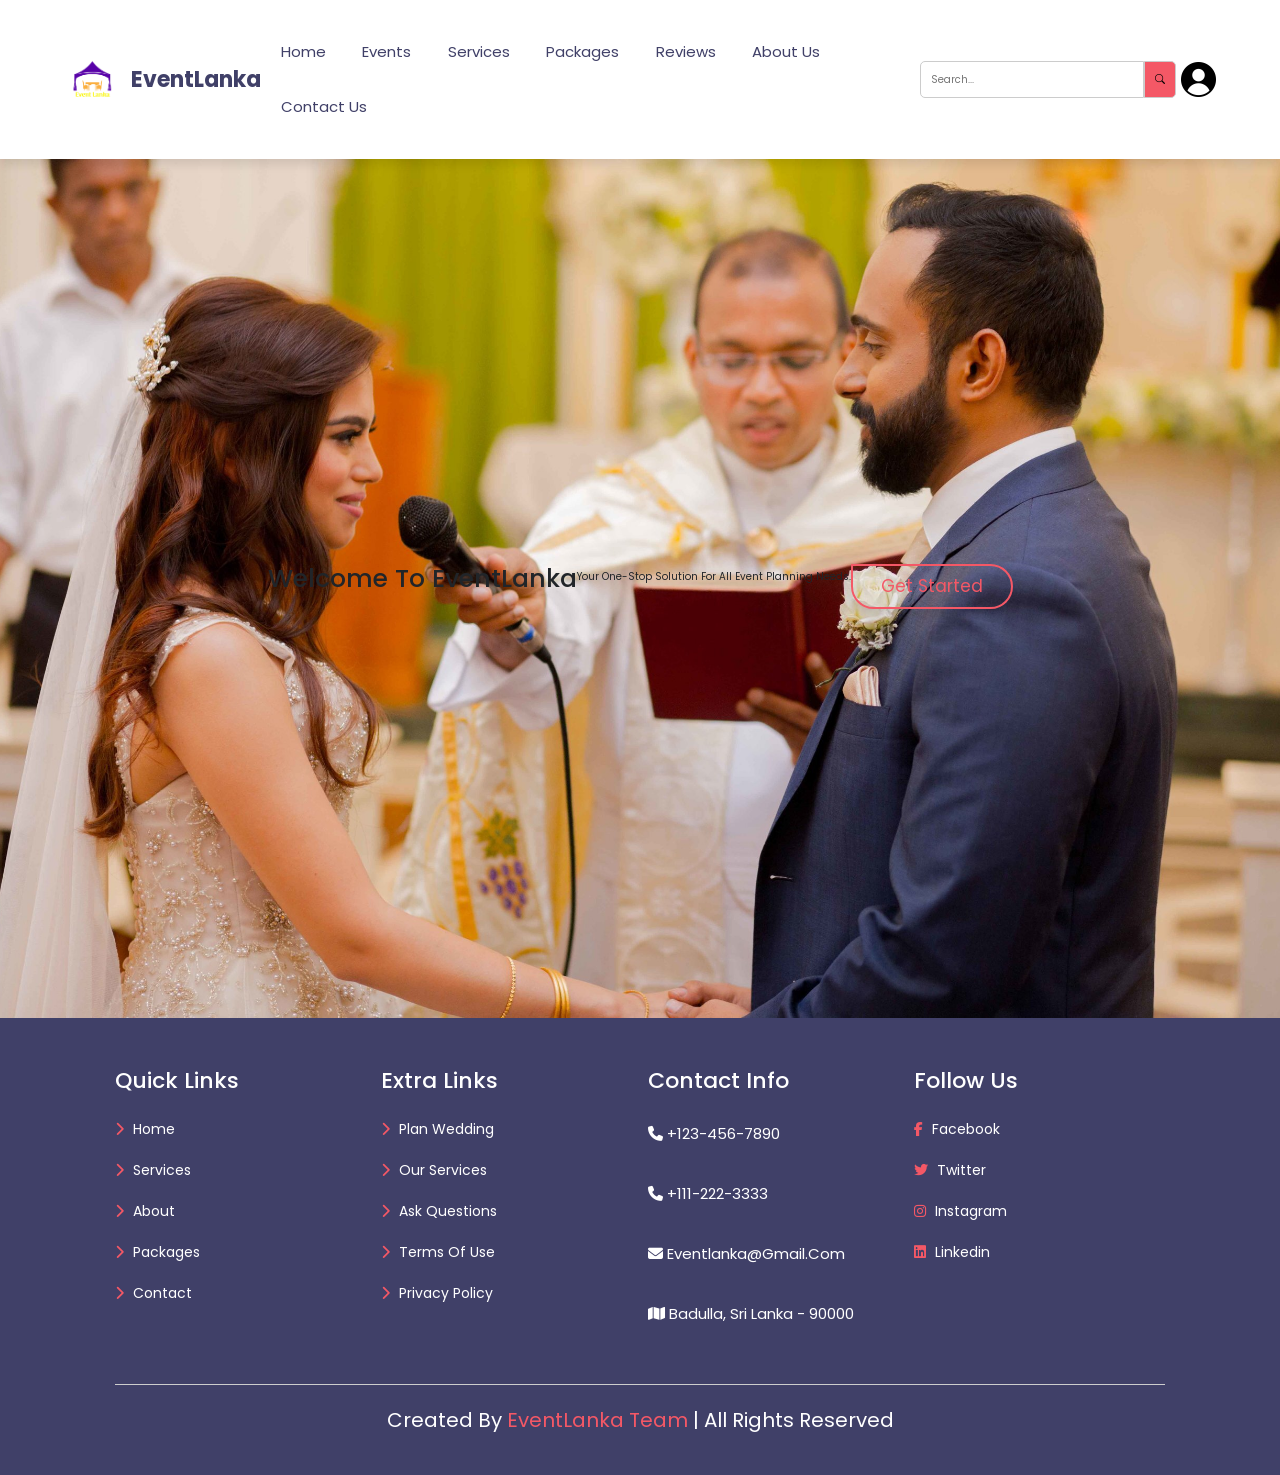
==== commit c0642495: ""Files Modified"" ====
--- a/index.html
+++ b/index.html
@@ -10,538 +10,270 @@
     <meta name="viewport" content="width=device-width, initial-scale=1.0">
     <title>EventLanka</title>
     <link rel="stylesheet" href="style.css">
-    </head>
-    <body>
-        <!-- header section starts -->
-        <header class="header">
-            <div class="logo">
-                <img src="Images Project/1.png" alt="EventLanka Logo">
-                <a href="#">EventLanka</a>
-            </div>
-            <nav class="navbar">
-                <a href="index.html">home</a>
-                <a href="events.html">events</a>
-                <a href="services.html">services</a>
-                <a href="package.html">packages</a>
-                <a href="review.html">reviews</a>
-                <a href="about us.html">about us</a>
-                <a href="contact us.html">contact us</a>
-            </nav>
-            <div class="search-container">
+</head>
+<body>
+    <!-- header section starts -->
+    <header class="header">
+        <div class="logo">
+            <img src="Images Project/1.png" alt="EventLanka Logo">
+            <a href="#">EventLanka</a>
+        </div>
+        <nav class="navbar">
+            <a href="index.html">home</a>
+            <a href="events.html">events</a>
+            <a href="services.html">services</a>
+            <a href="package.html">packages</a>
+            <a href="review.html">reviews</a>
+            <a href="about us.html">about us</a>
+            <a href="contact us.html">contact us</a>
+        </nav>
+        <div class="search-container">
             <input type="text" placeholder="Search...">
             <button><i class="bi bi-search"></i></button>
-             </div>
-            <div class="icons">
-                <div class="user-avatar" id="userAvatar">
-                    <img src="Images Project/Service Providers/user_Icon.png" alt="User Avatar">
-                </div>
-                <div class="fas fa-bars" id="menu"></div>
-            </div>
-        </header>
-
-        <div class="overlay" id="overlay"></div>
-        <div class="login-form" id="loginForm">
-            <h2>Log In</h2>
-            <div class="login__group">
-                <div>
-                    <label for="login-email" class="login__label">Username/Email</label>
-                    <input type="email" placeholder="Write your email" id="login-email" class="login__input">
-                </div>
-                <div>
-                    <label for="login-password" class="login__label">Password</label>
-                    <input type="password" placeholder="Enter your password" id="login-password" class="login__input">
-                </div>
-            </div>
+        </div>
+        <div class="icons">
+            <div class="user-avatar" id="userAvatar">
+                <img src="Images Project/Service Providers/user_Icon.png" alt="User Avatar">
+            </div>
+            <div class="fas fa-bars" id="menu"></div>
+        </div>
+    </header>
+
+    <div class="overlay" id="overlay"></div>
+    <div class="login-form" id="loginForm">
+        <h2>Log In</h2>
+        <div class="login__group">
             <div>
-                <p class="login__signup">
-                    You do not have an account? <a href="#" id="showRegister">Sign up</a>
-                </p>
-                <a href="#" class="login__forgot" id="showForgotPassword">
-                    You forgot your password
-                </a>
-                <button type="submit" class="login__button">Log In</button>
-            </div>
-        </div>
-
-        <div class="register-form" id="registerForm">
-            <h2>Register</h2>
-            <div class="register__group">
-                <div class="register__group-row">
-                    <div>
-                        <label for="register-name" class="register__label">Name</label>
-                        <input type="text" placeholder="Enter your name" id="register-name" class="register__input">
-                    </div>
-                    <div>
-                        <label for="register-email" class="register__label">Email</label>
-                        <input type="email" placeholder="Enter your email" id="register-email" class="register__input">
-                    </div>
-                    <div>
-                        <label for="register-phone" class="register__label">Phone Number</label>
-                        <input type="text" placeholder="Enter your phone number" id="register-phone" class="register__input">
-                    </div>
-                </div>
-                <div class="register__group-row">
-                    <div>
-                        <label for="register-username" class="register__label">Username</label>
-                        <input type="text" placeholder="Enter your username" id="register-username" class="register__input">
-                    </div>
-                    <div>
-                        <label for="register-nic" class="register__label">NIC Number</label>
-                        <input type="text" placeholder="Enter your NIC number" id="register-nic" class="register__input">
-                    </div>
-                    <div>
-                        <label for="register-address" class="register__label">Address</label>
-                        <input type="text" placeholder="Enter your address" id="register-address" class="register__input">
-                    </div>
-                </div>
-                <div class="register__group-row">
-                    <div>
-                        <label for="register-nic-front" class="register__label">NIC Front Photo</label>
-                        <input type="file" id="register-nic-front" class="register__input">
-                    </div>
-                    <div>
-                        <label for="register-nic-back" class="register__label">NIC Back Photo</label>
-                        <input type="file" id="register-nic-back" class="register__input">
-                    </div>
-                </div>
-                <div class="register__group-row">
-                    <div>
-                        <label for="register-password" class="register__label">Password</label>
-                        <input type="password" placeholder="Enter your password" id="register-password" class="register__input">
-                    </div>
-                    <div>
-                        <label for="register-confirm-password" class="register__label">Confirm Password</label>
-                        <input type="password" placeholder="Confirm your password" id="register-confirm-password" class="register__input">
-                    </div>
-                </div>
-                <div class="terms">
-                    <input type="checkbox" id="terms-checkbox">
-                    <label for="terms-checkbox">I agree to the <a href="#" id="showTerms">terms and conditions</a></label>
-                </div>
+                <label for="login-email" class="login__label">Username/Email</label>
+                <input type="email" placeholder="Write your email" id="login-email" class="login__input">
             </div>
             <div>
-                <button type="submit" class="register__button">Register</button>
-                <a href="#" id="showLogin" class="back-to-login">Already have an account? Log In</a>
-            </div>
-        </div>
-
-        <div class="forgot-password-form" id="forgotPasswordForm">
-            <h2>Forgot Password</h2>
-            <div class="forgot-password__group">
-                <div>
-                    <label for="forgot-email" class="forgot-password__label">Email</label>
-                    <input type="email" placeholder="Enter your email" id="forgot-email" class="forgot-password__input">
-                </div>
-            </div>
+                <label for="login-password" class="login__label">Password</label>
+                <input type="password" placeholder="Enter your password" id="login-password" class="login__input">
+            </div>
+        </div>
+        <div>
+            <p class="login__signup">
+                You do not have an account? <a href="#" id="showRegister">Sign up</a>
+            </p>
+            <a href="#" class="login__forgot" id="showForgotPassword">
+                You forgot your password
+            </a>
+            <button type="submit" class="login__button">Log In</button>
+        </div>
+    </div>
+
+    <div class="register-form" id="registerForm">
+        <h2>Register</h2>
+        <div class="register__group">
+            <div class="register__group-row">
+                <div>
+                    <label for="register-name" class="register__label">Name</label>
+                    <input type="text" placeholder="Enter your name" id="register-name" class="register__input">
+                </div>
+                <div>
+                    <label for="register-email" class="register__label">Email</label>
+                    <input type="email" placeholder="Enter your email" id="register-email" class="register__input">
+                </div>
+                <div>
+                    <label for="register-phone" class="register__label">Phone Number</label>
+                    <input type="text" placeholder="Enter your phone number" id="register-phone" class="register__input">
+                </div>
+            </div>
+            <div class="register__group-row">
+                <div>
+                    <label for="register-username" class="register__label">Username</label>
+                    <input type="text" placeholder="Enter your username" id="register-username" class="register__input">
+                </div>
+                <div>
+                    <label for="register-nic" class="register__label">NIC Number</label>
+                    <input type="text" placeholder="Enter your NIC number" id="register-nic" class="register__input">
+                </div>
+                <div>
+                    <label for="register-address" class="register__label">Address</label>
+                    <input type="text" placeholder="Enter your address" id="register-address" class="register__input">
+                </div>
+            </div>
+            <div class="register__group-row">
+                <div>
+                    <label for="register-nic-front" class="register__label">NIC Front Photo</label>
+                    <input type="file" id="register-nic-front" class="register__input">
+                </div>
+                <div>
+                    <label for="register-nic-back" class="register__label">NIC Back Photo</label>
+                    <input type="file" id="register-nic-back" class="register__input">
+                </div>
+            </div>
+            <div class="register__group-row">
+                <div>
+                    <label for="register-password" class="register__label">Password</label>
+                    <input type="password" placeholder="Enter your password" id="register-password" class="register__input">
+                </div>
+                <div>
+                    <label for="register-confirm-password" class="register__label">Confirm Password</label>
+                    <input type="password" placeholder="Confirm your password" id="register-confirm-password" class="register__input">
+                </div>
+            </div>
+            <div class="terms">
+                <input type="checkbox" id="terms-checkbox">
+                <label for="terms-checkbox">I agree to the <a href="#" id="showTerms">terms and conditions</a></label>
+            </div>
+        </div>
+        <div>
+            <button type="submit" class="register__button">Register</button>
+            <a href="#" id="showLogin" class="back-to-login">Already have an account? Log In</a>
+        </div>
+    </div>
+
+    <div class="forgot-password-form" id="forgotPasswordForm">
+        <h2>Forgot Password</h2>
+        <div class="forgot-password__group">
             <div>
-                <button type="submit" class="forgot-password__button">Send Verification</button>
-                <a href="#" id="showLoginFromForgot" class="back-to-login">Back to Login</a>
-            </div>
-        </div>
-
-        <!-- Terms and Conditions Modal -->
-        <div class="modal fade" id="termsModal" tabindex="-1" aria-labelledby="termsModalLabel" aria-hidden="true">
-            <div class="modal-dialog modal-dialog-centered">
-                <div class="modal-content">
-                    <div class="modal-header">
-                        <h5 class="modal-title" id="termsModalLabel">Terms and Conditions</h5>
-                        <button type="button" class="btn-close" data-bs-dismiss="modal" aria-label="Close"></button>
-                    </div>
-                    <div class="modal-body">
-                        <p>Your terms and conditions content goes here...</p>
-                    </div>
-                    <div class="modal-footer">
-                        <button type="button" class="btn btn-secondary" data-bs-dismiss="modal">Close</button>
-                    </div>
-                </div>
-            </div>
-        </div>
-
-        <!-- home -->
-        <section class="home" id="home">
-            <div class="content">
-                <h3>Your Dream Wedding <br> As Simple As Pie</h3>
-                <a href="#" class="btn"> see more info</a>
-            </div>
-        </section>
-        <!-- end -->
-
-        <!-- about -->
-        <section class="about" id="about">
-            <h1 class="heading"> <span>about</span> us</h1>
-            <div class="row">
-                <div class="content">
-                    <h3>team of passionate people</h3>
-                    <p>Lorem ipsum dolor sit amet consectetur adipisicing elit. Ullam officiis, reiciendis veniam incidunt architecto quam velit dolorum exercitationem cum aliquam ab quas dicta dolores ad earum quas.</p>
-                    <p>Lorem ipsum dolor sit amet consectetur adipisicing elit. Sapiente adipisci totam, nam voluptates quis delectus. Ea quo repudiandae.</p>
-                    <a href="#" class="btn">read more</a>
-                </div>
-                <div class="image">
-                    <img src="Images Project/Ch1.jpg" alt="Team Image">
-                </div>
-            </div>
-        </section>
-        <!-- end -->
-
-        <!-- services -->
-        <section class="services" id="services">
-            <h1 class="heading">our services</h1>
-            <div class="box-container">
-                <div class="box">
-                    <img src="Images Project/Catering.jpeg" alt="Catering Service">
-                    <h3>Catering</h3>
-                    <p>Delicious food for all types of events.</p>
-                </div>
-                <div class="box">
-                    <img src="Images Project/Decoration.jpg" alt="Decoration Service">
-                    <h3>Decoration</h3>
-                    <p>Beautiful decorations to enhance your events.</p>
-                </div>
-                <div class="box">
-                    <img src="Images Project/Costume.png" alt="Costume Service">
-                    <h3>Costume</h3>
-                    <p>Perfect costumes for weddings and parties.</p>
-                </div>
-                <div class="box">
-                    <img src="Images Project/Makeup.jpg" alt="Makeup Service">
-                    <h3>Makeup</h3>
-                    <p>Professional makeup services for all occasions.</p>
-                </div>
-                <div class="box">
-                    <img src="Images Project/Vehicle.jpg" alt="Vehicle Hire Service">
-                    <h3>Vehicle Hire</h3>
-                    <p>Luxury vehicles for your special events.</p>
-                </div>
-                <div class="explore-more">
-                    <a href="packages.html">Explore More <i class="fas fa-arrow-right"></i></a>
-                </div>
-            </div>
-        </section>
-        <!-- services end -->
-
-        <!-- service providers -->
-        <section class="service-providers" id="service-providers">
-            <h1 class="heading">Our Service Providers</h1>
-            <div class="box-container">
-                <div class="box">
-                    <img src="Images Project/ser0.jpg" alt="Provider 1">
-                    <h3>Provider 1</h3>
-                    <p>Description of the services provided by this provider.</p>
-                </div>
-                <div class="box">
-                    <img src="Images Project/ser1.jpg" alt="Provider 2">
-                    <h3>Provider 2</h3>
-                    <p>Description of the services provided by this provider.</p>
-                </div>
-                <div class="box">
-                    <img src="Images Project/ser2.jpg" alt="Provider 3">
-                    <h3>Provider 3</h3>
-                    <p>Description of the services provided by this provider.</p>
-                </div>
-                <div class="explore-more">
-                    <a href="packages.html">Explore More <i class="fas fa-arrow-right"></i></a>
-                </div>
-            </div>
-        </section>
-        <!-- service providers end -->
-        <!-- team -->
-
-<section class="team" id="team">
-
-    <h1 class="heading">our team</h1>
- 
-    <div class="box-container" data-aos="fade-up">
- 
-       <div class="box">
-          <img src="Images Project/ser3.jpg" alt="">
-          <h3>R.K.Ravindu</h3>
-          <p>wedding planner</p>
-          <div class="share">
-             <a href="#" class="fab fa-facebook-f"></a>
-             <a href="#" class="fab fa-twitter"></a>
-             <a href="#" class="fab fa-linkedin"></a>
-             <a href="#" class="fab fa-instagram"></a>
-          </div>
-       </div>
- 
-       <div class="box">
-          <img src="Images Project/tea6.jpg" alt="">
-          <h3>R.Robeasan</h3>
-          <p>wedding planner</p>
-          <div class="share">
-             <a href="#" class="fab fa-facebook-f"></a>
-             <a href="#" class="fab fa-twitter"></a>
-             <a href="#" class="fab fa-linkedin"></a>
-             <a href="#" class="fab fa-instagram"></a>
-          </div>
-       </div>
- 
-       <div class="box">
-          <img src="Images Project/pic-3.png" alt="">
-          <h3>D.Keerthikan</h3>
-          <p>wedding planner</p>
-          <div class="share">
-             <a href="#" class="fab fa-facebook-f"></a>
-             <a href="#" class="fab fa-twitter"></a>
-             <a href="#" class="fab fa-linkedin"></a>
-             <a href="#" class="fab fa-instagram"></a>
-          </div>
-       </div>
- 
-       <div class="box">
-          <img src="Images Project/tea4.jpg" alt="">
-          <h3>K.Yuvashankar</h3>
-          <p>wedding planner</p>
-          <div class="share">
-             <a href="#" class="fab fa-facebook-f"></a>
-             <a href="#" class="fab fa-twitter"></a>
-             <a href="#" class="fab fa-linkedin"></a>
-             <a href="#" class="fab fa-instagram"></a>
-          </div>
-       </div>
- 
-    </div>
- 
- </section>
-
-<!-- end -->
-
-        <!-- packages -->
-        <section class="plan" id="plan">
-            <h1 class="heading">packages</h1>
-            <div class="box-container">
-                <div class="box">
-                    <h3 class="title">Package1</h3>
-                    <h3 class="price">100,000<span>Rs</span></h3>
-                    
-                    <ul>
-                        <li><i class="fas fa-check"></i>photography</li>
-                        <li><i class="fas fa-check"></i>consultation</li>
-                        <li><i class="fas fa-check"></i>full assistance</li>
-                        <li><i class="fas fa-times"></i>vendor referrals</li>
-                        <li><i class="fas fa-times"></i>find place</li>
-                    </ul>
-                    <a href="#"><button class="btn">buy now</button></a>
-                </div>
-                <div class="box">
-                    <h3 class="title">Package2</h3>
-                    <h3 class="price">150,000<span>Rs</span></h3>
-                
-                    <ul>
-                        <li><i class="fas fa-check"></i>photography</li>
-                        <li><i class="fas fa-check"></i>consultation</li>
-                        <li><i class="fas fa-check"></i>full assistance</li>
-                        <li><i class="fas fa-check"></i>vendor referrals</li>
-                        <li><i class="fas fa-times"></i>find place</li>
-                    </ul>
-                    <a href="#"><button class="btn">buy now</button></a>
-                </div>
-                <div class="box">
-                    <h3 class="title">Package3</3>
-                    <h3 class="price">200,000<span>Rs</span></h3>
-                    
-                    <ul>
-                        <li><i class="fas fa-check"></i>photography</li>
-                        <li><i class="fas fa-check"></i>consultation</li>
-                        <li><i class="fas fa-check"></i>full assistance</li>
-                        <li><i class="fas fa-check"></i>vendor referrals</li>
-                        <li><i class="fas fa-check"></i>find place</li>
-                    </ul>
-                    <a href="#"><button class="btn">buy now</button></a>
-                </div>
-            </div>
-        </section>
-        <!-- packages section ends -->
-
-        <!-- review section starts  -->
-        <section class="review" id="review">
-          <h1 class="heading">client's review</h1>
-            <div class="review-slider">
-                <div class="slide">
-                    <img src="Images Project/tea.png" alt="Client 1">
-                    <h3>L.M.Vinidu</h3>
-                    <p>Lorem ipsum dolor sit, amet consectetur adipisicing elit. Pariatur sunt eligendi est, dicta maiores amet nihil perferendis, incidunt maxime aspernatur exercitationem laboriosam odio dolores magnam ratione atque, quasi odit. Hic!</p>
-                    <div class="stars">
-                        <i class="fas fa-star"></i>
-                        <i class="fas fa-star"></i>
-                        <i class="fas fa-star"></i>
-                        <i class="fas fa-star"></i>
-                        <i class="fas fa-star-half-alt"></i>
-                    </div>
-                </div>
-                <div class="slide">
-                    <img src="Images Project/tea0.jpg" alt="Client 2">
-                    <h3>F.G.Maleeshan</h3>
-                    <p>Lorem ipsum dolor sit, amet consectetur adipisicing elit. Pariatur sunt eligendi est, dicta maiores amet nihil perferendis, incidunt maxime aspernatur exercitationem laboriosam odio dolores magnam ratione atque, quasi odit. Hic!</p>
-                    <div class="stars">
-                        <i class="fas fa-star"></i>
-                        <i class="fas fa-star"></i>
-                        <i class="fas fa-star"></i>
-                        <i class="fas fa-star"></i>
-                        <i class="fas fa-star-half-alt"></i>
-                    </div>
-                </div>
-                <div class="slide">
-                    <img src="Images Project/tea1.jpg" alt="Client 3">
-                    <h3>G.Ganeash</h3>
-                    <p>Lorem ipsum dolor sit, amet consectetur adipisicing elit. Pariatur sunt eligendi est, dicta maiores amet nihil perferendis, incidunt maxime aspernatur exercitationem laboriosam odio dolores magnam ratione atque, quasi odit. Hic!</p>
-                    <div class="stars">
-                        <i class="fas fa-star"></i>
-                        <i class="fas fa-star"></i>
-                        <i class="fas fa-star"></i>
-                        <i class="fas fa-star"></i>
-                        <i class="fas fa-star-half-alt"></i>
-                    </div>
-                </div>
-                <div class="slide">
-                    <img src="Images Project/tea3.jpg" alt="Client 4">
-                    <h3>K.Pragashini</h3>
-                    <p>Lorem ipsum dolor sit, amet consectetur adipisicing elit. Pariatur sunt eligendi est, dicta maiores amet nihil perferendis, incidunt maxime aspernatur exercitationem laboriosam odio dolores magnam ratione atque, quasi odit. Hic!</p                    ></p>
-                    <div class="stars">
-                        <i class="fas fa-star"></i>
-                        <i class="fas fa-star"></i>
-                        <i class="fas fa-star"></i>
-                        <i class="fas fa-star"></i>
-                        <i class="fas fa-star-half-alt"></i>
-                    </div>
-                </div>
-            </div>
-        </section>
-        <!-- review section ends -->
-
-        <!-- contact section starts  -->
-        <section class="contact" id="contact">
-            <h1 class="heading"><span>contact</span> us</h1>
-
-            <form action="">
-                <div class="inputBox">
-                    <input type="text" placeholder="name">
-                    <input type="email" placeholder="email">
-                </div>
-
-                <div class="inputBox">
-                    <input type="number" placeholder="number">
-                    <input type="text" placeholder="subject">
-                </div>
-
-                <textarea placeholder="message" name="" id="" cols="30" rows="10"></textarea>
-
-                <a href="#" class="btn"> Send Message</a>
-            </form>
-        </section>
-        <!-- contact section ends -->
-
-        <!-- footer section starts  -->
-        <section class="footer" id="about">
-            <div class="box-container">
-                <div class="box">
-                    <h3>quick links</h3>
-                    <a href="index.html"> <i class="fas fa-chevron-right"></i> home </a>
-                    <a href="services.html"> <i class="fas fa-chevron-right"></i> services </a>
-                    <a href="#about"> <i class="fas fa-chevron-right"></i> about </a>
-                    <a href="packages.html"> <i class="fas fa-chevron-right"></i> packages </a>
-                    <a href="#contact"> <i class="fas fa-chevron-right"></i> contact </a>
-                </div>
-
-                <div class="box">
-                    <h3>extra links</h3>
-                    <a href="#"> <i class="fas fa-chevron-right"></i> plan wedding </a>
-                    <a href="#"> <i class="fas fa-chevron-right"></i> our services </a>
-                    <a href="#"> <i class="fas fa-chevron-right"></i> ask questions </a>
-                    <a href="#"> <i class="fas fa-chevron-right"></i> terms of use </a>
-                    <a href="#"> <i class="fas fa-chevron-right"></i> privacy policy </a>
-                </div>
-
-                <div class="box">
-                    <h3>contact info</h3>
-                    <p> <i class="fas fa-phone"></i> +123-456-7890 </p>
-                    <p> <i class="fas fa-phone"></i> +111-222-3333 </p>
-                    <p> <i class="fas fa-envelope"></i> eventlanka@gmail.com </p>
-                    <p> <i class="fas fa-map"></i> Badulla, sri lanka - 90000 </p>
-                </div>
-
-                <div class="box">
-                    <h3>follow us</h3>
-                    <a href="#"> <i class="fab fa-facebook-f"></i> facebook </a>
-                    <a href="#"> <i class="fab fa-twitter"></i> twitter </a>
-                    <a href="#"> <i class="fab fa-instagram"></i> instagram </a>
-                    <a href="#"> <i class="fab fa-linkedin"></i> linkedin </a>
-                </div>
-
-            </div>
-
-            <div class="credit"> created by <span>EventLanka team</span> | all rights reserved </div>
-
-        </section>
-        <!-- footer section ends -->
-
-        <script>
-            let navbar = document.querySelector('.header .navbar');
-            let menuBtn = document.querySelector('#menu');
-            let userAvatar = document.querySelector('#userAvatar');
-            let overlay = document.querySelector('#overlay');
-            let loginForm = document.querySelector('#loginForm');
-            let registerForm = document.querySelector('#registerForm');
-            let forgotPasswordForm = document.querySelector('#forgotPasswordForm');
-            let showRegister = document.querySelector('#showRegister');
-            let showLogin = document.querySelector('#showLogin');
-            let showForgotPassword = document.querySelector('#showForgotPassword');
-            let showLoginFromForgot = document.querySelector('#showLoginFromForgot');
-            let showTerms = document.querySelector('#showTerms');
-
-            menuBtn.onclick = () => {
-                menuBtn.classList.toggle('fa-times');
-                navbar.classList.toggle('active');
-            };
-
-            userAvatar.onclick = () => {
-                overlay.classList.toggle('active');
-                loginForm.classList.toggle('active');
-            };
-
-            overlay.onclick = () => {
-                overlay.classList.remove('active');
-                loginForm.classList.remove('active');
-                registerForm.classList.remove('active');
-                forgotPasswordForm.classList.remove('active');
-            };
-
-            showRegister.onclick = (e) => {
-                e.preventDefault();
-                loginForm.classList.remove('active');
-                registerForm.classList.add('active');
-                registerForm.style.maxWidth = "800px";
-            };
-
-            showLogin.onclick = (e) => {
-                e.preventDefault();
-                registerForm.classList.remove('active');
-                forgotPasswordForm.classList.remove('active');
-                loginForm.classList.add('active');
-                registerForm.style.maxWidth = "500px";
-            };
-
-            showForgotPassword.onclick = (e) => {
-                e.preventDefault();
-                loginForm.classList.remove('active');
-                forgotPasswordForm.classList.add('active');
-            };
-
-            showLoginFromForgot.onclick = (e) => {
-                e.preventDefault();
-                forgotPasswordForm.classList.remove('active');
-                loginForm.classList.add('active');
-            };
-
-            showTerms.onclick = (e) => {
-                e.preventDefault();
-                new bootstrap.Modal(document.getElementById('termsModal')).show();
-            };
-
-            window.onscroll = () => {
-                menuBtn.classList.remove('fa-times');
-                navbar.classList.remove('active');
-            };
-        </script>
-    </body>
-</html>+                <label for="forgot-email" class="forgot-password__label">Email</label>
+                <input type="email" placeholder="Enter your email" id="forgot-email" class="forgot-password__input">
+            </div>
+        </div>
+        <div>
+            <button type="submit" class="forgot-password__button">Send Verification</button>
+            <a href="#" id="showLoginFromForgot" class="back-to-login">Back to Login</a>
+        </div>
+    </div>
+
+    <!-- Terms and Conditions Modal -->
+    <div class="modal fade" id="termsModal" tabindex="-1" aria-labelledby="termsModalLabel" aria-hidden="true">
+        <div class="modal-dialog modal-dialog-centered">
+            <div class="modal-content">
+                <div class="modal-header">
+                    <h5 class="modal-title" id="termsModalLabel">Terms and Conditions</h5>
+                    <button type="button" class="btn-close" data-bs-dismiss="modal" aria-label="Close"></button>
+                </div>
+                <div class="modal-body">
+                    <p>Your terms and conditions content goes here...</p>
+                </div>
+                <div class="modal-footer">
+                    <button type="button" class="btn btn-secondary" data-bs-dismiss="modal">Close</button>
+                </div>
+            </div>
+        </div>
+    </div>
+
+    <br><br><br>
+
+    <!-- Home Section -->
+    <section class="home" id="home">
+        <h1>Welcome to EventLanka</h1>
+        <p>Your one-stop solution for all event planning needs.</p>
+        <button class="btn">Get Started</button>
+    </section>
+
+    <!-- footer section starts  -->
+    <section class="footer">
+        <div class="box-container">
+            <div class="box">
+                <h3>quick links</h3>
+                <a href="index.html"> <i class="fas fa-chevron-right"></i> home </a>
+                <a href="services.html"> <i class="fas fa-chevron-right"></i> services </a>
+                <a href="about.html"> <i class="fas fa-chevron-right"></i> about </a>
+                <a href="packages.html"> <i class="fas fa-chevron-right"></i> packages </a>
+                <a href="contact.html"> <i class="fas fa-chevron-right"></i> contact </a>
+            </div>
+
+            <div class="box">
+                <h3>extra links</h3>
+                <a href="#"> <i class="fas fa-chevron-right"></i> plan wedding </a>
+                <a href="#"> <i class="fas fa-chevron-right"></i> our services </a>
+                <a href="#"> <i class="fas fa-chevron-right"></i> ask questions </a>
+                <a href="#"> <i class="fas fa-chevron-right"></i> terms of use </a>
+                <a href="#"> <i class="fas fa-chevron-right"></i> privacy policy </a>
+            </div>
+
+            <div class="box">
+                <h3>contact info</h3>
+                <p> <i class="fas fa-phone"></i> +123-456-7890 </p>
+                <p> <i class="fas fa-phone"></i> +111-222-3333 </p>
+                <p> <i class="fas fa-envelope"></i> eventlanka@gmail.com </p>
+                <p> <i class="fas fa-map"></i> Badulla, sri lanka - 90000 </p>
+            </div>
+
+            <div class="box">
+                <h3>follow us</h3>
+                <a href="#"> <i class="fab fa-facebook-f"></i> facebook </a>
+                <a href="#"> <i class="fab fa-twitter"></i> twitter </a>
+                <a href="#"> <i class="fab fa-instagram"></i> instagram </a>
+                <a href="#"> <i class="fab fa-linkedin"></i> linkedin </a>
+            </div>
+        </div>
+        <div class="credit"> created by <span>EventLanka team</span> | all rights reserved </div>
+    </section>
+    <!-- footer section ends -->
+
+    <script>
+        let navbar = document.querySelector('.header .navbar');
+        let menuBtn = document.querySelector('#menu');
+        let userAvatar = document.querySelector('#userAvatar');
+        let overlay = document.querySelector('#overlay');
+        let loginForm = document.querySelector('#loginForm');
+        let registerForm = document.querySelector('#registerForm');
+        let forgotPasswordForm = document.querySelector('#forgotPasswordForm');
+        let showRegister = document.querySelector('#showRegister');
+        let showLogin = document.querySelector('#showLogin');
+        let showForgotPassword = document.querySelector('#showForgotPassword');
+        let showLoginFromForgot = document.querySelector('#showLoginFromForgot');
+        let showTerms = document.querySelector('#showTerms');
+
+        menuBtn.onclick = () => {
+            menuBtn.classList.toggle('fa-times');
+            navbar.classList.toggle('active');
+        };
+
+        userAvatar.onclick = () => {
+            overlay.classList.toggle('active');
+            loginForm.classList.toggle('active');
+        };
+
+        overlay.onclick = () => {
+            overlay.classList.remove('active');
+            loginForm.classList.remove('active');
+            registerForm.classList.remove('active');
+            forgotPasswordForm.classList.remove('active');
+        };
+
+        showRegister.onclick = (e) => {
+            e.preventDefault();
+            loginForm.classList.remove('active');
+            registerForm.classList.add('active');
+            registerForm.style.maxWidth = "800px";
+        };
+
+        showLogin.onclick = (e) => {
+            e.preventDefault();
+            registerForm.classList.remove('active');
+            forgotPasswordForm.classList.remove('active');
+            loginForm.classList.add('active');
+            registerForm.style.maxWidth = "500px";
+        };
+
+        showForgotPassword.onclick = (e) => {
+            e.preventDefault();
+            loginForm.classList.remove('active');
+            forgotPasswordForm.classList.add('active');
+        };
+
+        showLoginFromForgot.onclick = (e) => {
+            e.preventDefault();
+            forgotPasswordForm.classList.remove('active');
+            loginForm.classList.add('active');
+        };
+
+        showTerms.onclick = (e) => {
+            e.preventDefault();
+            new bootstrap.Modal(document.getElementById('termsModal')).show();
+        };
+
+        window.onscroll = () => {
+            menuBtn.classList.remove('fa-times');
+            navbar.classList.remove('active');
+        };
+    </script>
+</body>
+</html>
--- a/style.css
+++ b/style.css
@@ -1,1240 +1,1316 @@
- @import url("https://fonts.googleapis.com/css2?family=Poppins:wght@100;300;400;500;600&display=swap");
-
-        :root {
-            --main-color: #f45866;
-            --primary-color: #404068;
-            --white: #fff;
-            --bg: #f7f0ed;
-            --light-black: #333;
-            --box-shadow: 0 .5rem 1rem rgba(0, 0, 0, .1);
-        }
-
-        * {
-            font-family: 'Poppins', sans-serif;
-            margin: 0;
-            padding: 0;
-            box-sizing: border-box;
-            outline: none;
-            border: none;
-            text-decoration: none;
-            transition: .2s linear;
-            text-transform: capitalize;
-        }
-
-        html {
-            font-size: 62.5%;
-            overflow-x: hidden;
-            scroll-behavior: smooth;
-            scroll-padding-top: 6rem;
-        }
-
-        html::-webkit-scrollbar {
-            width: .8rem;
-        }
-
-        html::-webkit-scrollbar-track {
-            background-color: var(--white);
-        }
-
-        html::-webkit-scrollbar-thumb {
-            background-color: var(--primary-color);
-            border-radius: 5rem;
-        }
-
-        body {
-            background: var(--bg);
-        }
-
-        body.active {
-            --primary-color: #fff;
-            --light-black: #eee;
-            --white: #333;
-            --bg: #222;
-            --box-shadow: 0 .5rem 1.5rem rgba(0, 0, 0, .4);
-        }
-
-        section {
-            padding: 3rem 9%;
-        }
-
-        .heading {
-            text-align: left;
-            color: var(--primary-color);
-            text-transform: uppercase;
-            margin-bottom: 4rem;
-            font-size: 4rem;
-            margin-top: 10rem;
-        }
-
-        .btn {
-            display: inline-block;
-            margin-top: 1rem;
-            padding: .8rem 2.8rem;
-            border-radius: 5rem;
-            border-top-left-radius: 0;
-            border: 0.2rem solid var(--main-color);
-            cursor: pointer;
-            color: var(--main-color);
-            font-size: 1.7rem;
-            overflow: hidden;
-            z-index: 0;
-            position: relative;
-            box-shadow: var(--box-shadow); /* Box shadow for all buttons */
-        }
-
-        .btn::before {
-            content: '';
-            position: absolute;
-            top: 0;
-            left: 0;
-            height: 100%;
-            width: 100%;
-            background: var(--main-color);
-            z-index: -1;
-            transition: .2s linear;
-            clip-path: circle(0% at 0% 5%);
-        }
-
-        .btn:hover::before {
-            clip-path: circle(100%);
-        }
-
-        .btn:hover {
-            color: var(--white);
-             background: var(--main-color);
-            transition: .2s linear;
-        }
-
-        /* header */
-
-        .header {
-            position: fixed;
-            top: 0;
-            left: 0;
-            right: 0;
-            z-index: 1000;
-            display: flex;
-            align-items: center;
-            justify-content: space-between;
-            padding: 2rem 5%;
-            background: var(--white);
-            box-shadow: var(--box-shadow);
-        }
-
-        .header .logo {
-            display: flex;
-            align-items: center;
-        }
-
-        .header .logo img {
-            height: 50px;
-            margin-right: 1rem;
-        }
-
-        .header .logo a {
-            font-size: 2.2rem;
-            font-weight: bolder;
-            color: var(--primary-color);
-            text-decoration: none;
-        }
-
-        .header .navbar a {
-            font-size: 1.5rem;
-            margin-left: 2rem;
-            color: var(--primary-color);
-            padding-block: 1.6rem;
-            position: relative;
-        }
-
-        .header .navbar a:hover {
-            color: var(--main-color);
-        }
-
-        .header .navbar a::before {
-            content: "";
-            position: absolute;
-            height: .3rem;
-            border-block: 1px solid var(--main-color);
-            bottom: .5rem;
-            width: 100%;
-            transform: scaleX(0);
-            transform-origin: center;
-            transition: 0.5s ease;
-        }
-
-        .header .navbar a:is(:hover, :focus)::before {
-            transform: scaleX(1);
-        }
-
-        .header .search-container {
-            display: flex;
-            align-items: center;
-            margin-left: 10rem;
-        }
-
-        .header .search-container input {
-            padding: 1rem;
-            border: 1px solid #ccc;
-            border-radius: 5px 0 0 5px;
-        }
-
-        .header .search-container button {
-            padding: 1rem;
-            border: none;
-            border: 1px solid #ccc;
-            background-color: var(--main-color);
-            border-radius: 0 5px 5px 0;
-            cursor: pointer;
-        }
-
-        .header .icons .user-avatar {
-            height: 3.5rem;
-            width: 3.5rem;
-            border-radius: .5rem;
-            margin-left: .5rem;
-            cursor: pointer;
-            overflow: hidden;
-        }
-
-        .header .icons .user-avatar img {
-            width: 100%;
-            height: 100%;
-            object-fit: cover;
-        }
-
-        #menu {
-            display: none;
-        }
-
-        /* home */
-
-        .home {
-            min-height: 97vh;
-            margin-top: 100px;
-            display: flex;
-            align-items: center;
-            justify-content: center;
-            background: url('Images Project/ch2.jpeg') no-repeat;
-            background-size: cover;
-            background-position: center;
-        }
-
-        .home .content {
-            text-align: center;
-
-        }
-
-        .home .content h3 {
-            font-size: 6rem;
-            text-transform: uppercase;
-            font-weight: normal;
-            color:white ;
-            padding-top: 8rem;
-        }
-
-        /* end */
-
-        .about .row {
-            display: flex;
-            align-items: center;
-            flex-wrap: wrap;
-            gap: 2rem;
-        }
-
-        .about .row .image {
-            flex: 1 1 40rem;
-        }
-
-        .about .row .image img {
-            width: 100%;
-        }
-
-        .about .row .content {
-            flex: 1 1 40rem;
-        }
-
-        .about .row .content h3 {
-            font-size: 3.5rem;
-            color: var(--main-color);
-        }
-
-        .about .row .content p {
-            font-size: 1.6rem;
-            color: var(--light-black);
-            padding: 2rem 0;
-            line-height: 2;
-        }
-
-
-        #menu {
-          display: none;
-      }
-
-      section {
-          padding: 3rem 9%;
-      }
-
-      .about {
-          display: flex;
-          align-items: center;
-          justify-content: space-between;
-          background: var(--bg);
-          padding: 3rem 9%;
-      }
-
-      .about .content {
-          flex: 1;
-          max-width: 600px;
-          padding-top: 9rem;
-      }
-
-      .about .content h2 {
-          font-size: 3.5rem;
-          color: var(--main-color);
-          margin-bottom: 2rem;
-          padding-bottom: 2rem;
-      }
-
-      .about .content h3 {
-          font-size: 2.5rem;
-          color: var(--primary-color);
-          margin-bottom: 2rem;
-      }
-
-      .about .content p {
-          font-size: 1.6rem;
-          color: var(--light-black);
-          line-height: 1.8;
-          margin-bottom: 2rem;
-      }
-
-      .about .content .btn {
-          font-size: 1.6rem;
-          color: var(--white);
-          background: var(--main-color);
-          padding: 1rem 2.5rem;
-          border-radius: 5px;
-          cursor: pointer;
-          text-align: center;
-          display: inline-block;
-      }
-
-      .about .content .btn:hover {
-          background: #e04848;
-      }
-
-      .about img {
-          flex: 1;
-          max-width: 600px;
-          border-radius: 10px;
-      }
-
-        /* end */
-
-        /* services */
-
-        .services .box-container {
-            display: grid;
-            grid-template-columns: repeat(auto-fit, minmax(30rem, 1fr));
-            gap: 2rem;
-        }
-
-        .services .box-container .box {
-            text-align: center;
-            padding: 4rem;
-            background-color: var(--white);
-            box-shadow: var(--box-shadow);
-            border-radius: 5rem;
-        }
-
-        .services .box-container .box img {
-            margin: 1rem 0;
-            height: 15rem;
-        }
-
-        .services .box-container .box h3 {
-            font-size: 2rem;
-            padding: 1rem 0;
-            color: var(--primary-color);
-        }
-
-        .services .box-container .box p {
-            font-size: 1.5rem;
-            color: var(--light-black);
-            line-height: 2;
-        }
-
-        .services .box-container .explore-more {
-            text-align: center;
-            grid-column: span 1;
-            box-shadow: none;
-            padding: 1rem 2rem;
-            margin-top: 15rem; /* Remove box shadow */
-        }
-
-        .services .box-container .explore-more a {
-            display: inline-block;
-            padding: 1rem 2rem;
-            background-color: var(--main-color);
-            color: var(--white);
-            border-radius: 5rem;
-            text-decoration: none;
-            font-size: 1.7rem;
-
-        }
-
-        .services .box-container .explore-more a:hover {
-            background-color: var(--primary-color);
-        }
-
-        .service-container {
-          display: flex;
-          align-items: center;
-          margin-bottom: 40px;
-          background-color: var(--white);
-          box-shadow: var(--box-shadow);
-          border-radius: 10px;
-          padding: 20px;
-      }
-
-      .service-card img {
-          width: 100%;
-          border-radius: 10px;
-      }
-
-      .service-card {
-          flex: 1;
-          padding: 20px;
-      }
-
-      .service-card h3 {
-          margin-top: 0;
-          color: var(--primary-color);
-      }
-
-      .service-card ul {
-          list-style: none;
-          padding: 0;
-      }
-
-      .service-card ul li {
-          margin: 5px 0;
-          padding-left: 20px;
-          position: relative;
-      }
-
-      .service-card ul li:before {
-          content: "•";
-          position: absolute;
-          left: 0;
-          color: red;
-      }
-
-      .service-info {
-          flex: 2;
-          padding: 20px;
-      }
-
-      .service-info h3 {
-          margin-top: 0;
-          color: var(--primary-color);
-      }
-
-      .service-info p {
-          margin: 20px 0;
-          color: var(--light-black);
-      }
-
-      .book-btn {
-          display: inline-block;
-          padding: 0.8rem 2.8rem;
-          border-radius: 5rem;
-          border-top-left-radius: 0;
-          border: 0.2rem solid var(--main-color);
-          background-color: var(--main-color);
-          color: var(--white);
-          cursor: pointer;
-          font-size: 1.7rem;
-          box-shadow: var(--box-shadow);
-          text-align: center;
-          transition: .2s linear;
-      }
-
-      .book-btn:hover {
-          background-color: var(--white);
-          color: var(--main-color);
-      }
-
-      .services {
-        padding: 40px 10%;
-    }
-    .service-container {
-        display: flex;
-        align-items: center;
-        margin-bottom: 40px;
-        background: #fff;
-        padding: 20px;
-        border-radius: 10px;
-        box-shadow: 0 2px 5px rgba(0, 0, 0, 0.1);
-    }
-    .service-image {
-        flex: 1;
-    }
-    .service-image img {
-        width: 100%;
-        border-radius: 10px;
-    }
-    .service-details {
-        flex: 2;
-        padding-left: 20px;
-    }
-    .service-details h3 {
-        color: #2E3A59;
-        margin-bottom: 20px;
-    }
-    .service-details p {
-        color: #555;
-        margin-bottom: 20px;
-    }
-    .service-details ul {
-        list-style-type: none;
-        padding: 0;
-        margin-bottom: 20px;
-    }
-    .service-details ul li {
-        margin-bottom: 5px;
-        display: flex;
-        align-items: center;
-    }
-    .service-details ul li::before {
-        content: "•";
-        color: #F45866;
-        margin-right: 10px;
-        font-size: 20px;
-    }
-    .service-details .btn {
-        background: #F45866;
-        color: white;
-        border: none;
-        padding: 10px 20px;
-        border-radius: 5px;
-        cursor: pointer;
-        box-shadow: 0 4px 8px rgba(0, 0, 0, 0.1);
-    }
-    .service-details .btn:hover {
-        background: #e04848;
-    }
-
-    .filters input {
-        padding: 10px;
-        margin-right: 10px;
-        margin-bottom: 20px;
-        border: 1px solid #ccc;
-        border-radius: 5px;
-        align-items: center;
-        padding-top: 10px;
-    }
-    .filters hover{
-        padding: 10px;
-        background-color: red;
-    }
-
-     .service-providers .box-container {
-            display: grid;
-            grid-template-columns: repeat(2, 1fr);
-            gap: 2rem;
-        }
-
-        .service-providers .box-container .box img {
-            width: 50%;
-            height: 38rem;
-            object-fit: cover;
-        }
-
-        .service-providers .box-container .explore-more {
-            text-align: center;
-            grid-column: span 1;
-            box-shadow: none; 
-            margin-top: 20rem;
-            margin-right: 40rem;
-            /* Remove box shadow */
-        }
-
-        .service-providers .box-container .explore-more a {
-            display: inline-block;
-            padding: 1rem 2rem;
-            background-color: var(--main-color);
-            color: var(--white);
-            border-radius: 5rem;
-            text-decoration: none;
-            font-size: 1.7rem;
-        }
-
-        .service-providers .box-container .explore-more a:hover {
-            background-color: var(--primary-color);
-        }
-
-        /* end */
-
-       
-
-        /* packages */
-
-        .plan .box-container {
-            display: flex;
-            align-items: center;
-            justify-content: center;
-            flex-wrap: wrap;
-            gap: 6rem;
-        }
-
-        .plan .box-container .box {
-            background: var(--white);
-            width: 30rem;
-            height: 38rem;
-            text-align: center;
-            box-shadow: var(--box-shadow); /* Box shadow for all buttons */
-            position: relative;
-        }
-
-        .plan .box-container .box:hover {
-            transform: scale(1.05);
-        }
-
-        .plan .box-container .box .title {
-            font-size: 2.5rem;
-            background: var(--main-color);
-            clip-path: polygon(0 0, 100% 0, 100% 70%, 50% 100%, 0 70%);
-            color: var(--white);
-            padding: 1rem 0;
-        }
-
-        .plan .box-container .box .price {
-            font-size: 4rem;
-            color: var(--light-black);
-            padding-top: 1rem;
-        }
-
-        .plan .box-container .box .price span {
-            font-size: 2.5rem;
-        }
-
-        .plan .box-container .box .month {
-            font-size: 1.4rem;
-            color: var(--light-black);
-        }
-
-        .plan .box-container .box ul {
-            margin: 2rem 6rem;
-            list-style: none;
-        }
-
-        .plan .box-container .box ul li {
-            text-align: left;
-            padding: .5rem;
-            font-size: 1.5rem;
-            color: var(--light-black);
-        }
-
-        .plan .box-container .box ul li i {
-            color: var(--white);
-            padding: .5rem;
-            margin-right: 1rem;
-            background: var(--main-color);
-            border-radius: 50%;
-        }
-
-        .plan .box-container .box ul li i.fa-times {
-            padding: .5rem .7rem;
-        }
-
-        .plan .box-container .box .btn {
-            position: absolute;
-            bottom: -2rem;
-            right: 2rem;
-            background: var(--white);
-        }
-
-        .packages {
-          padding: 20px;
-      }
-
-      .packages-container {
-          display: flex;
-          justify-content: space-between;
-          flex-wrap: wrap;
-      }
-
-      .predefined-packages,
-      .customization-section {
-          background-color: #fff;
-          padding: 10px;
-          border-radius: 10px;
-          width: 48%;
-          box-sizing: border-box;
-          margin-bottom: 10px;
-      }
-
-      .package {
-          background-color: #f1f1f1;
-          padding: 20px;
-          border-radius: 10px;
-          margin: 10px 0;
-      }
-
-      .package h3.title {
-          margin: 0 0 10px;
-      }
-
-      .package h3.price {
-          margin: 0 0 10px;
-          font-size: 24px;
-      }
-
-      .package ul {
-          list-style: none;
-          padding: 0;
-      }
-
-      .package ul li {
-          margin: 5px 0;
-      }
-
-      .package ul li .fas {
-          color: green;
-      }
-
-      .package ul li .fas.fa-times {
-          color: red;
-      }
-
-      .customization-container {
-          display: flex;
-          flex-direction: column;
-          gap: 20px;
-      }
-
-      .customization-container .form-group {
-          display: flex;
-          flex-direction: column;
-          gap: 10px;
-      }
-
-      .bill-summary {
-          background-color: #fff;
-          padding: 20px;
-          border-radius: 10px;
-      }
-
-      .bill-summary h3 {
-          margin: 0 0 10px;
-      }
-
-      .bill-summary .bill-details {
-          margin: 10px 0;
-      }
-
-      .bill-summary .btn {
-          background-color: #ff4b2b;
-          color: #fff;
-          padding: 10px 20px;
-          border: none;
-          border-radius: 5px;
-          cursor: pointer;
-      }
-
-      .bill-summary .btn:hover {
-          background-color: #ff3a1a;
-      }
-
-
-        /* end */
-
-        /* team */
-
-.team .box-container{
+@import url("https://fonts.googleapis.com/css2?family=Poppins:wght@100;300;400;500;600&display=swap");
+
+:root {
+    --main-color: #f45866;
+    --primary-color: #404068;
+    --white: #fff;
+    --bg: #f7f0ed;
+    --light-black: #333;
+    --box-shadow: 0 .5rem 1rem rgba(0, 0, 0, .1);
+}
+
+* {
+    font-family: 'Poppins', sans-serif;
+    margin: 0;
+    padding: 0;
+    box-sizing: border-box;
+    outline: none;
+    border: none;
+    text-decoration: none;
+    transition: .2s linear;
+    text-transform: capitalize;
+}
+
+html {
+    font-size: 62.5%;
+    overflow-x: hidden;
+    scroll-behavior: smooth;
+    scroll-padding-top: 6rem;
+}
+
+html::-webkit-scrollbar {
+    width: .8rem;
+}
+
+html::-webkit-scrollbar-track {
+    background-color: var(--white);
+}
+
+html::-webkit-scrollbar-thumb {
+    background-color: var(--primary-color);
+    border-radius: 5rem;
+}
+
+body {
+    background: var(--bg);
+}
+
+body.active {
+    --primary-color: #fff;
+    --light-black: #eee;
+    --white: #333;
+    --bg: #222;
+    --box-shadow: 0 .5rem 1.5rem rgba(0, 0, 0, .4);
+}
+
+section {
+    padding: 3rem 9%;
+}
+
+.heading {
+    text-align: left;
+    color: var(--primary-color);
+    text-transform: uppercase;
+    margin-bottom: 4rem;
+    font-size: 4rem;
+    margin-top: 10rem;
+}
+
+.btn {
+    display: inline-block;
+    margin-top: 1rem;
+    padding: .8rem 2.8rem;
+    border-radius: 5rem;
+    border-top-left-radius: 0;
+    border: 0.2rem solid var(--main-color);
+    cursor: pointer;
+    color: var(--main-color);
+    font-size: 1.7rem;
+    overflow: hidden;
+    z-index: 0;
+    position: relative;
+    box-shadow: var(--box-shadow); /* Box shadow for all buttons */
+}
+
+.btn::before {
+    content: '';
+    position: absolute;
+    top: 0;
+    left: 0;
+    height: 100%;
+    width: 100%;
+    background: var(--main-color);
+    z-index: -1;
+    transition: .2s linear;
+    clip-path: circle(0% at 0% 5%);
+}
+
+.btn:hover::before {
+    clip-path: circle(100%);
+}
+
+.btn:hover {
+    color: var(--white);
+    background: var(--main-color);
+    transition: .2s linear;
+}
+
+/* header */
+
+.header {
+    position: fixed;
+    top: 0;
+    left: 0;
+    right: 0;
+    z-index: 1000;
+    display: flex;
+    align-items: center;
+    justify-content: space-between;
+    padding: 2rem 5%;
+    background: var(--white);
+    box-shadow: var(--box-shadow);
+}
+
+.header .logo {
+    display: flex;
+    align-items: center;
+}
+
+.header .logo img {
+    height: 50px;
+    margin-right: 1rem;
+}
+
+.header .logo a {
+    font-size: 2.2rem;
+    font-weight: bolder;
+    color: var(--primary-color);
+    text-decoration: none;
+}
+
+.header .navbar {
+    display: flex;
+    align-items: center;
+}
+
+.header .navbar a {
+    font-size: 1.5rem;
+    margin-left: 2rem;
+    color: var(--primary-color);
+    padding-block: 1.6rem;
+    position: relative;
+    text-decoration: none;
+    transition: transform 0.2s, color 0.2s; 
+}
+
+.header .navbar a:hover {
+    color: var(--main-color);
+    transform: scale(1.1); /* Add zoom-in effect */
+}
+
+.header .navbar .dropdown {
+    position: relative;
+    display: inline-block;
+}
+
+.header .navbar .dropdown .dropbtn {
+    background-color: var(--white);
+    color: var(--primary-color);
+    padding: 1.6rem;
+    font-size: 1.5rem;
+    border: none;
+    cursor: pointer;
+}
+
+.header .navbar .dropdown .dropbtn:hover {
+    color: var(--main-color);
+}
+
+.header .navbar .dropdown .dropdown-content {
+    display: none;
+    position: absolute;
+    background-color: var(--white);
+    min-width: 160px;
+    box-shadow: var(--box-shadow);
+    z-index: 1;
+}
+
+.header .navbar .dropdown .dropdown-content a {
+    color: var(--primary-color);
+    padding: 1.2rem 1.6rem;
+    text-decoration: none;
+    display: block;
+    transition: transform 0.2s, color 0.2s; /* Add transition for color and transform */
+}
+
+.header .navbar .dropdown .dropdown-content a:hover {
+    color: var(--main-color);
+    transform: scale(1.1); /* Add zoom-in effect */
+}
+
+.header .navbar .dropdown:hover .dropdown-content {
+    display: block;
+}
+
+.header .search-container {
+    display: flex;
+    align-items: center;
+    margin-left: 10rem;
+}
+
+.header .search-container input {
+    padding: 1rem;
+    border: 1px solid #ccc;
+    border-radius: 5px 0 0 5px;
+}
+
+.header .search-container button {
+    padding: 1rem;
+    border: none;
+    border: 1px solid #ccc;
+    background-color: var(--main-color);
+    border-radius: 0 5px 5px 0;
+    cursor: pointer;
+}
+
+.header .icons .user-avatar {
+    height: 3.5rem;
+    width: 3.5rem;
+    border-radius: .5rem;
+    margin-left: .5rem;
+    cursor: pointer;
+    overflow: hidden;
+}
+
+.header .icons .user-avatar img {
+    width: 100%;
+    height: 100%;
+    object-fit: cover;
+}
+
+.header .icons .hidden {
+    display: none;
+}
+
+#menu {
+    display: none;
+    cursor: pointer;
+}
+
+/* home */
+
+.home {
+    min-height: 97vh;
+    margin-top: 100px;
+    display: flex;
+    align-items: center;
+    justify-content: center;
+    background: url('Images Project/ch2.jpeg') no-repeat;
+    background-size: cover;
+    background-position: center;
+}
+
+.home .content {
+    text-align: center;
+}
+
+.home .content h3 {
+    font-size: 6rem;
+    text-transform: uppercase;
+    font-weight: normal;
+    color: white;
+    padding-top: 8rem;
+}
+
+/* end */
+
+.about .row {
+    display: flex;
+    align-items: center;
+    flex-wrap: wrap;
+    gap: 2rem;
+}
+
+.about .row .image {
+    flex: 1 1 40rem;
+}
+
+.about .row .image img {
+    width: 100%;
+}
+
+.about .row .content {
+    flex: 1 1 40rem;
+}
+
+.about .row .content h3 {
+    font-size: 3.5rem;
+    color: var(--main-color);
+}
+
+.about .row .content p {
+    font-size: 1.6rem;
+    color: var(--light-black);
+    padding: 2rem 0;
+    line-height: 2;
+}
+
+#menu {
+    display: none;
+}
+
+section {
+    padding: 3rem 9%;
+}
+
+.about {
+    display: flex;
+    align-items: center;
+    justify-content: space-between;
+    background: var(--bg);
+    padding: 3rem 9%;
+}
+
+.about .content {
+    flex: 1;
+    max-width: 600px;
+    padding-top: 9rem;
+}
+
+.about .content h2 {
+    font-size: 3.5rem;
+    color: var (--main-color);
+    margin-bottom: 2rem;
+    padding-bottom: 2rem;
+}
+
+.about .content h3 {
+    font-size: 2.5rem;
+    color: var(--primary-color);
+    margin-bottom: 2rem;
+}
+
+.about .content p {
+    font-size: 1.6rem;
+    color: var(--light-black);
+    line-height: 1.8;
+    margin-bottom: 2rem;
+}
+
+.about .content .btn {
+    font-size: 1.6rem;
+    color: var(--white);
+    background: var (--main-color);
+    padding: 1rem 2.5rem;
+    border-radius: 5px;
+    cursor: pointer;
+    text-align: center;
+    display: inline-block;
+}
+
+.about .content .btn:hover {
+    background: #e04848;
+}
+
+.about img {
+    flex: 1;
+    max-width: 600px;
+    border-radius: 10px;
+}
+
+/* end */
+
+/* services */
+
+.services .box-container {
+    display: grid;
+    grid-template-columns: repeat(auto-fit, minmax(30rem, 1fr));
+    gap: 2rem;
+}
+
+.services .box-container .box {
+    text-align: center;
+    padding: 4rem;
+    background-color: var(--white);
+    box-shadow: var(--box-shadow);
+    border-radius: 5rem;
+}
+
+.services .box-container .box img {
+    margin: 1rem 0;
+    height: 15rem;
+}
+
+.services .box-container .box h3 {
+    font-size: 2rem;
+    padding: 1rem 0;
+    color: var(--primary-color);
+}
+
+.services .box-container .box p {
+    font-size: 1.5rem;
+    color: var(--light-black);
+    line-height: 2;
+}
+
+.services .box-container .explore-more {
+    text-align: center;
+    grid-column: span 1;
+    box-shadow: none;
+    padding: 1rem 2rem;
+    margin-top: 15rem; /* Remove box shadow */
+}
+
+.services .box-container .explore-more a {
+    display: inline-block;
+    padding: 1rem 2rem;
+    background-color: var(--main-color);
+    color: var(--white);
+    border-radius: 5rem;
+    text-decoration: none;
+    font-size: 1.7rem;
+}
+
+.services .box-container .explore-more a:hover {
+    background-color: var(--primary-color);
+}
+
+.service-container {
+    display: flex;
+    align-items: center;
+    margin-bottom: 40px;
+    background-color: var(--white);
+    box-shadow: var(--box-shadow);
+    border-radius: 10px;
+    padding: 20px;
+}
+
+.service-card img {
+    width: 100%;
+    border-radius: 10px;
+}
+
+.service-card {
+    flex: 1;
+    padding: 20px;
+}
+
+.service-card h3 {
+    margin-top: 0;
+    color: var(--primary-color);
+}
+
+.service-card ul {
+    list-style: none;
+    padding: 0;
+}
+
+.service-card ul li {
+    margin: 5px 0;
+    padding-left: 20px;
+    position: relative;
+}
+
+.service-card ul li:before {
+    content: "•";
+    position: absolute;
+    left: 0;
+    color: red;
+}
+
+.service-info {
+    flex: 2;
+    padding: 20px;
+}
+
+.service-info h3 {
+    margin-top: 0;
+    color: var(--primary-color);
+}
+
+.service-info p {
+    margin: 20px 0;
+    color: var(--light-black);
+}
+
+.book-btn {
+    display: inline-block;
+    padding: 0.8rem 2.8rem;
+    border-radius: 5rem;
+    border-top-left-radius: 0;
+    border: 0.2rem solid var(--main-color);
+    background-color: var(--main-color);
+    color: var(--white);
+    cursor: pointer;
+    font-size: 1.7rem;
+    box-shadow: var(--box-shadow);
+    text-align: center;
+    transition: .2s linear;
+}
+
+.book-btn:hover {
+    background-color: var(--white);
+    color: var(--main-color);
+}
+
+.services {
+    padding: 40px 10%;
+}
+
+.service-container {
+    display: flex;
+    align-items: center;
+    margin-bottom: 40px;
+    background: #fff;
+    padding: 20px;
+    border-radius: 10px;
+    box-shadow: 0 2px 5px rgba(0, 0, 0, 0.1);
+}
+
+.service-image {
+    flex: 1;
+}
+
+.service-image img {
+    width: 100%;
+    border-radius: 10px;
+}
+
+.service-details {
+    flex: 2;
+    padding-left: 20px;
+}
+
+.service-details h3 {
+    color: #2E3A59;
+    margin-bottom: 20px;
+}
+
+.service-details p {
+    color: #555;
+    margin-bottom: 20px;
+}
+
+.service-details ul {
+    list-style-type: none;
+    padding: 0;
+    margin-bottom: 20px;
+}
+
+.service-details ul li {
+    margin-bottom: 5px;
+    display: flex;
+    align-items: center;
+}
+
+.service-details ul li::before {
+    content: "•";
+    color: #F45866;
+    margin-right: 10px;
+    font-size: 20px;
+}
+
+.service-details .btn {
+    background: #F45866;
+    color: white;
+    border: none;
+    padding: 10px 20px;
+    border-radius: 5px;
+    cursor: pointer;
+    box-shadow: 0 4px 8px rgba(0, 0, 0, 0.1);
+}
+
+.service-details .btn:hover {
+    background: #e04848;
+}
+
+.filters input {
+    padding: 10px;
+    margin-right: 10px;
+    margin-bottom: 20px;
+    border: 1px solid #ccc;
+    border-radius: 5px;
+    align-items: center;
+    padding-top: 10px;
+}
+
+.filters hover {
+    padding: 10px;
+    background-color: red;
+}
+
+.service-providers .box-container {
+    display: grid;
+    grid-template-columns: repeat(2, 1fr);
+    gap: 2rem;
+}
+
+.service-providers .box-container .box img {
+    width: 50%;
+    height: 38rem;
+    object-fit: cover;
+}
+
+.service-providers .box-container .explore-more {
+    text-align: center;
+    grid-column: span 1;
+    box-shadow: none;
+    margin-top: 20rem;
+    margin-right: 40rem;
+    /* Remove box shadow */
+}
+
+.service-providers .box-container .explore-more a {
+    display: inline-block;
+    padding: 1rem 2rem;
+    background-color: var(--main-color);
+    color: var(--white);
+    border-radius: 5rem;
+    text-decoration: none;
+    font-size: 1.7rem;
+}
+
+.service-providers .box-container .explore-more a:hover {
+    background-color: var(--primary-color);
+}
+
+/* end */
+
+/* packages */
+
+.plan .box-container {
+    display: flex;
+    align-items: center;
+    justify-content: center;
+    flex-wrap: wrap;
+    gap: 6rem;
+}
+
+.plan .box-container .box {
+    background: var(--white);
+    width: 30rem;
+    height: 38rem;
+    text-align: center;
+    box-shadow: var(--box-shadow);
+    position: relative;
+}
+
+.plan .box-container .box:hover {
+    transform: scale(1.05);
+}
+
+.plan .box-container .box .title {
+    font-size: 2.5rem;
+    background: var(--main-color);
+    clip-path: polygon(0 0, 100% 0, 100% 70%, 50% 100%, 0 70%);
+    color: var(--white);
+    padding: 1rem 0;
+}
+
+.plan .box-container .box .price {
+    font-size: 4rem;
+    color: var(--light-black);
+    padding-top: 1rem;
+}
+
+.plan .box-container .box .price span {
+    font-size: 2.5rem;
+}
+
+.plan .box-container .box .month {
+    font-size: 1.4rem;
+    color: var(--light-black);
+}
+
+.plan .box-container .box ul {
+    margin: 2rem 6rem;
+    list-style: none;
+}
+
+.plan .box-container .box ul li {
+    text-align: left;
+    padding: .5rem;
+    font-size: 1.5rem;
+    color: var(--light-black);
+}
+
+.plan .box-container .box ul li i {
+    color: var(--white);
+    padding: .5rem;
+    margin-right: 1rem;
+    background: var(--main-color);
+    border-radius: 50%;
+}
+
+.plan .box-container .box ul li i.fa-times {
+    padding: .5rem .7rem;
+}
+
+.plan .box-container .box .btn {
+    position: absolute;
+    bottom: -2rem;
+    right: 2rem;
+    background: var(--white);
+}
+
+.packages {
+    padding: 20px;
+}
+
+.packages-container {
+    display: flex;
+    justify-content: space-between;
+    flex-wrap: wrap;
+}
+
+.predefined-packages,
+.customization-section {
+    background-color: #fff;
+    padding: 10px;
+    border-radius: 10px;
+    width: 48%;
+    box-sizing: border-box;
+    margin-bottom: 10px;
+}
+
+.package {
+    background-color: #f1f1f1;
+    padding: 20px;
+    border-radius: 10px;
+    margin: 10px 0;
+}
+
+.package h3.title {
+    margin: 0 0 10px;
+}
+
+.package h3.price {
+    margin: 0 0 10px;
+    font-size: 24px;
+}
+
+.package ul {
+    list-style: none;
+    padding: 0;
+}
+
+.package ul li {
+    margin: 5px 0;
+}
+
+.package ul li .fas {
+    color: green;
+}
+
+.package ul li .fas.fa-times {
+    color: red;
+}
+
+.customization-container {
+    display: flex;
+    flex-direction: column;
+    gap: 20px;
+}
+
+.customization-container .form-group {
+    display: flex;
+    flex-direction: column;
+    gap: 10px;
+}
+
+.bill-summary {
+    background-color: #fff;
+    padding: 20px;
+    border-radius: 10px;
+}
+
+.bill-summary h3 {
+    margin: 0 0 10px;
+}
+
+.bill-summary .bill-details {
+    margin: 10px 0;
+}
+
+.bill-summary .btn {
+    background-color: #ff4b2b;
+    color: #fff;
+    padding: 10px 20px;
+    border: none;
+    border-radius: 5px;
+    cursor: pointer;
+}
+
+.bill-summary .btn:hover {
+    background-color: #ff3a1a;
+}
+
+/* end */
+
+/* team */
+
+.team .box-container {
     display: grid;
     grid-template-columns: repeat(auto-fit, minmax(25rem, 1fr));
-    gap:1.5rem;
- }
- 
- .team .box-container .box{
+    gap: 1.5rem;
+}
+
+.team .box-container .box {
     border-radius: .5rem;
     background: var(--white);
-    padding:2rem;
+    padding: 2rem;
     text-align: center;
     box-shadow: var(--box-shadow);
- }
- 
- .team .box-container .box img{
+}
+
+.team .box-container .box img {
     border-radius: 50%;
     height: 15rem;
     width: 15rem;
     object-fit: cover;
     margin-bottom: 1rem;
- }
- 
- .team .box-container .box h3{
+}
+
+.team .box-container .box h3 {
     font-size: 2rem;
-    color:var(--primary-color);
- }
- 
- .team .box-container .box p{
+    color: var(--primary-color);
+}
+
+.team .box-container .box p {
     font-size: 1.5rem;
-    color:var(--main-color);
- }
- 
- .team .box-container .box .share{
+    color: var(--main-color);
+}
+
+.team .box-container .box .share {
     margin-top: .5rem;
- }
- 
- .team .box-container .box .share a{
+}
+
+.team .box-container .box .share a {
     height: 4rem;
     width: 4rem;
     line-height: 4rem;
     font-size: 1.7rem;
     background: var(--primary-color);
     border-radius: .5rem;
-    color:var(--white);
+    color: var(--white);
     margin: .5rem 0;
- }
- 
- .team .box-container .box .share a:hover{
+}
+
+.team .box-container .box .share a:hover {
     background: var(--main-color);
- }
-
- /* end */
-
- .filters input {
-  padding: 10px;
-  margin-right: 10px;
-  margin-bottom: 20px;
-  border: 1px solid #ccc;
-  border-radius: 5px;
-  align-items: center;
-  padding-top: 10px;
-}
-.filters hover{
-  padding: 10px;
-  background-color: red;
-}
-
-        /* review */
-
-        .review .review-slider {
-            display: grid;
-            grid-template-columns: repeat(auto-fit, minmax(30rem, 1fr));
-            gap: 2rem;
-        }
-
-        .review .review-slider .slide {
-            background: var(--white);
-            border-radius: .5rem;
-            text-align: center;
-            padding: 3rem;
-            box-shadow: var(--box-shadow);
-        }
-
-        .review .review-slider .slide img {
-            height: 17rem;
-            width: 10rem;
-            border-radius: 50%;
-            object-fit: cover;
-            margin-bottom: .5rem;
-        }
-
-        .review .review-slider .slide h3 {
-            font-size: 2.5rem;
-            color: var(--primary-color);
-        }
-
-        .review .review-slider .slide p {
-            font-size: 1.6rem;
-            color: var(--primary-color);
-            line-height: 1.7;
-            padding: 1rem 0;
-        }
-
-        .review .review-slider .slide .stars {
-            padding: 1rem 0;
-            padding-bottom: 1.5rem;
-        }
-
-        .review .review-slider .slide .stars i {
-            font-size: 2rem;
-            color: var(--main-color);
-        }
-
-        .swiper-pagination-bullet-active {
-            background: var (--main-color);
-        }
-
-        /* end */
-
-        /*  contact  */
-
-        .contact form {
-            text-align: center;
-        }
-
-        .contact form .inputBox {
-            display: flex;
-            flex-wrap: wrap;
-            justify-content: space-between;
-        }
-
-        .contact form textarea,
-        .contact form .inputBox input,
-        .contact form .inputBox select {
-            width: 100%;
-            padding: 1rem;
-            font-size: 1.6rem;
-            color: var(--primary-color);
-            margin: .7rem 0;
-            background: var(--white);
-            box-shadow: var(--box-shadow);
-            border-radius: .5rem;
-        }
-
-        .contact form textarea {
-            height: 20rem;
-            resize: none;
-        }
-
-        .contact form .inputBox input,
-        .contact form .inputBox select {
-            width: 49%;
-        }
-        /*  end  */
-
-        /* footer */
-
-        .footer {
-            background: var(--primary-color);
-        }
-
-        .footer .box-container {
-            display: grid;
-            grid-template-columns: repeat(auto-fit, minmax(25rem, 1fr));
-            gap: 1.5rem;
-        }
-
-        .footer .box-container .box {
-            padding: 1rem 0;
-        }
-
-        .footer .box-container .box h3 {
-            font-size: 2.2rem;
-            color: var(--white);
-            padding: 1rem 0;
-        }
-
-        .footer .box-container .box p {
-            font-size: 1.5rem;
-            color: var(--white);
-            padding: 1rem 0;
-            line-height: 2;
-        }
-
-        .footer .box-container .box a {
-                display: block;
-                font-size: 1.4rem;
-                color: var(--white);
-                padding: 1rem 0;
-                text-decoration: none;
-            }
-
-            .footer .box-container .box a i {
-                padding-right: .5rem;
-                color: var(--main-color);             
-            }
-
-            .footer .box-container .box a:hover {
-                color: var(--main-color);
-            }
-
-            .footer .credit {
-                margin-top: 2.5rem;
-                padding: 1rem;
-                padding-top: 2rem;
-                border-top: 0.1rem solid #cecece;
-                text-align: center;
-                color: var(--white);
-                font-size: 2rem;
-            }
-
-            .footer .credit span {
-                color: var(--main-color);
-            }
-
-            body {
-              font-family: 'Poppins', sans-serif;
-              background: #F7F0ED;
-              margin: 0;
-              padding: 0;
-
-
-            /* end */
-
-            /* media query */
-
-            @media (max-width: 991px) {
-                html {
-                    font-size: 55%;
-                }
-
-                .header {
-                    padding: 2rem 5rem;
-                }
-
-                section {
-                    padding: 3rem;
-                }
-            }
-
-            @media (max-width: 768px) {
-                #menu {
-                    display: inline-block;
-                }
-
-                .header .navbar {
-                    position: absolute;
-                    top: 99%;
-                    left: 0;
-                    right: 0;
-                    background: var(--bg);
-                    clip-path: polygon(0 0, 100% 0, 100% 0, 0 0);
-                }
-
-                .header .navbar.active {
-                    clip-path: polygon(0 0, 100% 0, 100% 100%, 0 100%);
-                }
-
-                .header .navbar a {
-                    display: flex;
-                    background: var(--white);
-                    border-radius: .5rem;
-                    padding: 1.3rem;
-                    margin: 1.3rem;
-                    font-size: 2rem;
-                    justify-content: center;
-                }
-
-                .home .content h3 {
-                    font-size: 4rem;
-                }
-            }
-
-            @media (max-width: 450px) {
-                html {
-                    font-size: 50%;
-                }
-            }
-
-            /* service-providers */
-            .service-providers .box-container {
-                display: grid;
-                grid-template-columns: repeat(2, 1fr);
-                gap: 2rem;
-            }
-
-            .service-providers .box-container .box img {
-                width: 50%;
-                height: 38rem;
-                object-fit: cover;
-            }
-
-            .service-providers .box-container .explore-more {
-                text-align: center;
-                grid-column: span 1;
-                box-shadow: none; 
-                margin-top: 20rem;
-                margin-right: 40rem;
-                /* Remove box shadow */
-            }
-
-            .service-providers .box-container .explore-more a {
-                display: inline-block;
-                padding: 1rem 2rem;
-                background-color: var(--main-color);
-                color: var(--white);
-                border-radius: 5rem;
-                text-decoration: none;
-                font-size: 1.7rem;
-            }
-
-            .service-providers .box-container .explore-more a:hover {
-                background-color: var(--primary-color);
-            }
-
-            /* end */
-
-            /* Login/Register form */
-            .login-form, .register-form, .forgot-password-form {
-                display: none;
-                position: fixed;
-                top: 50%;
-                left: 50%;
-                transform: translate(-50%, -50%);
-                z-index: 1001;
-                background: rgba(255, 255, 255, 0.9);
-                padding: 2rem 1.5rem 2.5rem;
-                border-radius: 1rem;
-                box-shadow: var(--box-shadow);
-                text-align: center;
-                max-width: 500px;
-                width: 100%;
-                transition: all 0.3s ease-in-out;
-            
-            }
-
-           
-
-            .login-form.active, .register-form.active, .forgot-password-form.active {
-                display: block;
-            }
-
-            .login-form h2, .register-form h2, .forgot-password-form h2 {
-                margin-bottom: 2rem;
-                color: var(--title-color);
-            }
-
-            .login-form input, .register-form input, .forgot-password-form input {
-                width: 100%;
-                padding: 1rem;
-                margin: 1rem 0;
-                border: 1px solid #ccc;
-                border-radius: 5px;
-            }
-
-            .login-form button, .register-form button, .forgot-password-form button {
-                padding: 1rem 2rem;
-                border: none;
-                background: var(--main-color);
-                color: var(--white);
-                border-radius: 5px;
-                cursor: pointer;
-            }
-
-            .overlay {
-                display: none;
-                position: fixed;
-                top: 0;
-                left: 0;
-                width: 100%;
-                height: 100%;
-                background: rgba(0, 0, 0, 0.5);
-                z-index: 1000;
-            }
-
-            .overlay.active {
-                display: block;
-            }
-
-            .login_group, .registergroup, .forgot-password_group {
-                display: grid;
-                row-gap: 1rem;
-                text-align: left;
-            }
-
-            .login_label, .registerlabel, .forgot-password_label {
-                display: block;
-                color: var(--title-color);
-                font-weight: var(--font-medium);
-                margin-bottom: .25rem;
-            }
-
-            .login_signup, .register_signup {
-                margin-bottom: .5rem;
-                text-align: left;
-            }
-
-            .login_signup a, .register_signup a {
-                color: var(--main-color);
-            }
-
-            .login_forgot, .register_forgot {
-                display: inline-block;
-                color: var(--main-color);
-                margin-bottom: 1.25rem;
-            }
-
-            .login_input, .registerinput, .forgot-password_input {
-                width: 100%;
-                background-color: var(--container-color);
-                border: 2px solid var(--border-color);
-                padding: 1rem;
-                border-radius: .5rem;
-                color: var(--text-color);
-            }
-
-            .login_input::placeholder, .registerinput::placeholder, .forgot-password_input::placeholder {
-                color: var(--text-color);
-            }
-
-            .login_button:hover, .registerbutton:hover, .forgot-password_button:hover {
-                box-shadow: 0 4px 24px hsla(230, 75%, 40%, .4);
-            }
-
-            .terms {
-                display: flex;
-                align-items: center;
-                gap: 0.5rem;
-                margin-top: 1rem;
-                text-align: left;
-                margin-right:20rem;
-            }
-
-            .register__group-row {
-                display: grid;
-                grid-template-columns: repeat(3, 1fr);
-                gap: 1rem;
-            }
-
-            .register__group-row input {
-                width: 100%;
-            }
-
-            .register__group-row label {
-                width: 100%;
-            }
-
-            .back-to-login {
-                display: block;
-                margin-top: 1rem;
-                color: var(--main-color);
-                cursor: pointer;
-            }
-
-            @media (max-width: 768px) {
-                .register-form {
-                    max-width: 100%;
-                }
-
-                .register__group-row {
-                    grid-template-columns: 1fr;
-                }
-            }
-
-            /*  banner */
-            .banner {
-              text-align: center;
-              background: url('Images Project/banner.jpg') no-repeat center center/cover;
-              color: black;
-              padding: 100px 20px;
-          }
-          .banner h1 {
-              font-size: 3rem;
-          }
-          .banner p {
-              font-size: 1.2rem;
-          }
-          .banner .btn {
-              background-color: #F45866;
-              color: white;
-              padding: 10px 20px;
-              border: none;
-              border-radius: 5px;
-              cursor: pointer;
-          }
-            /*  end  */+}
+
+/* end */
+
+.filters input {
+    padding: 10px;
+    margin-right: 10px;
+    margin-bottom: 20px;
+    border: 1px solid #ccc;
+    border-radius: 5px;
+    align-items: center;
+    padding-top: 10px;
+}
+
+.filters hover {
+    padding: 10px;
+    background-color: red;
+}
+
+/* review */
+
+.review .review-slider {
+    display: grid;
+    grid-template-columns: repeat(auto-fit, minmax(30rem, 1fr));
+    gap: 2rem;
+}
+
+.review .review-slider .slide {
+    background: var(--white);
+    border-radius: .5rem;
+    text-align: center;
+    padding: 3rem;
+    box-shadow: var(--box-shadow);
+}
+
+.review .review-slider .slide img {
+    height: 17rem;
+    width: 10rem;
+    border-radius: 50%;
+    object-fit: cover;
+    margin-bottom: .5rem;
+}
+
+.review .review-slider .slide h3 {
+    font-size: 2.5rem;
+    color: var(--primary-color);
+}
+
+.review .review-slider .slide p {
+    font-size: 1.6rem;
+    color: var(--primary-color);
+    line-height: 1.7;
+    padding: 1rem 0;
+}
+
+.review .review-slider .slide .stars {
+    padding: 1rem 0;
+    padding-bottom: 1.5rem;
+}
+
+.review .review-slider .slide .stars i {
+    font-size: 2rem;
+    color: var(--main-color);
+}
+
+.swiper-pagination-bullet-active {
+    background: var(--main-color);
+}
+
+/* end */
+
+/*  contact  */
+
+.contact form {
+    text-align: center;
+}
+
+.contact form .inputBox {
+    display: flex;
+    flex-wrap: wrap;
+    justify-content: space-between;
+}
+
+.contact form textarea,
+.contact form .inputBox input,
+.contact form .inputBox select {
+    width: 100%;
+    padding: 1rem;
+    font-size: 1.6rem;
+    color: var(--primary-color);
+    margin: .7rem 0;
+    background: var(--white);
+    box-shadow: var(--box-shadow);
+    border-radius: .5rem;
+}
+
+.contact form textarea {
+    height: 20rem;
+    resize: none;
+}
+
+.contact form .inputBox input,
+.contact form .inputBox select {
+    width: 49%;
+}
+
+/*  end  */
+
+/* footer */
+
+.footer {
+    background: var(--primary-color);
+}
+
+.footer .box-container {
+    display: grid;
+    grid-template-columns: repeat(auto-fit, minmax(25rem, 1fr));
+    gap: 1.5rem;
+}
+
+.footer .box-container .box {
+    padding: 1rem 0;
+}
+
+.footer .box-container .box h3 {
+    font-size: 2.2rem;
+    color: var(--white);
+    padding: 1rem 0;
+}
+
+.footer .box-container .box p {
+    font-size: 1.5rem;
+    color: var(--white);
+    padding: 1rem 0;
+    line-height: 2;
+}
+
+.footer .box-container .box a {
+    display: block;
+    font-size: 1.4rem;
+    color: var(--white);
+    padding: 1rem 0;
+    text-decoration: none;
+}
+
+.footer .box-container .box a i {
+    padding-right: .5rem;
+    color: var(--main-color);
+}
+
+.footer .box-container .box a:hover {
+    color: var(--main-color);
+}
+
+.footer .credit {
+    margin-top: 2.5rem;
+    padding: 1rem;
+    padding-top: 2rem;
+    border-top: 0.1rem solid #cecece;
+    text-align: center;
+    color: var(--white);
+    font-size: 2rem;
+}
+
+.footer .credit span {
+    color: var(--main-color);
+}
+
+body {
+    font-family: 'Poppins', sans-serif;
+    background: #F7F0ED;
+    margin: 0;
+    padding: 0;
+}
+
+/* end */
+
+/* media query */
+
+@media (max-width: 991px) {
+    html {
+        font-size: 55%;
+    }
+
+    .header {
+        padding: 2rem 5rem;
+    }
+
+    section {
+        padding: 3rem;
+    }
+}
+
+@media (max-width: 768px) {
+    #menu {
+        display: inline-block;
+    }
+
+    .header .navbar {
+        position: absolute;
+        top: 99%;
+        left: 0;
+        right: 0;
+        background: var(--bg);
+        display: flex;
+        flex-direction: column;
+        align-items: center;
+        padding: 1rem;
+    }
+
+    .header .navbar.active {
+        clip-path: none;
+    }
+
+    .header .navbar a {
+        display: flex;
+        padding: 1.3rem;
+        margin: 1.3rem;
+        font-size: 2rem;
+        justify-content: center;
+        background: none;
+    }
+
+    .home .content h3 {
+        font-size: 4rem;
+    }
+
+    .header .search-container {
+        display: none;
+    }
+
+    .header .icons .user-avatar {
+        display: none;
+    }
+
+    .header .navbar .dropdown .dropdown-content {
+        position: static;
+        background: none;
+        box-shadow: none;
+    }
+
+    .header .navbar .dropdown .dropdown-content a {
+        padding: 1rem 0;
+        text-align: center;
+    }
+}
+
+@media (max-width: 450px) {
+    html {
+        font-size: 50%;
+    }
+}
+
+/* service-providers */
+
+.service-providers .box-container {
+    display: grid;
+    grid-template-columns: repeat(2, 1fr);
+    gap: 2rem;
+}
+
+.service-providers .box-container .box img {
+    width: 50%;
+    height: 38rem;
+    object-fit: cover;
+}
+
+.service-providers .box-container .explore-more {
+    text-align: center;
+    grid-column: span 1;
+    box-shadow: none;
+    margin-top: 20rem;
+    margin-right: 40rem;
+    /* Remove box shadow */
+}
+
+.service-providers .box-container .explore-more a {
+    display: inline-block;
+    padding: 1rem 2rem;
+    background-color: var(--main-color);
+    color: var(--white);
+    border-radius: 5rem;
+    text-decoration: none;
+    font-size: 1.7rem;
+}
+
+.service-providers .box-container .explore-more a:hover {
+    background-color: var(--primary-color);
+}
+
+/* end */
+
+/* Login/Register form */
+
+.login-form, .register-form, .forgot-password-form {
+    display: none;
+    position: fixed;
+    top: 50%;
+    left: 50%;
+    transform: translate(-50%, -50%);
+    z-index: 1001;
+    background: rgba(255, 255, 255, 0.9);
+    padding: 2rem 1.5rem 2.5rem;
+    border-radius: 1rem;
+    box-shadow: var(--box-shadow);
+    text-align: center;
+    max-width: 500px;
+    width: 100%;
+    transition: all 0.3s ease-in-out;
+    overflow-y: auto; /* Added for scroll */
+    max-height: 80%; /* Added for scroll */
+}
+
+.login-form.active, .register-form.active, .forgot-password-form.active {
+    display: block;
+}
+
+.login-form h2, .register-form h2, .forgot-password-form h2 {
+    margin-bottom: 2rem;
+    color: var(--title-color);
+}
+
+.login-form input, .register-form input, .forgot-password-form input {
+    width: 100%;
+    padding: 1rem;
+    margin: 1rem 0;
+    border: 1px solid #ccc;
+    border-radius: 5px;
+}
+
+.login-form button, .register-form button, .forgot-password-form button {
+    padding: 1rem 2rem;
+    border: none;
+    background: var(--main-color);
+    color: var(--white);
+    border-radius: 5px;
+    cursor: pointer;
+}
+
+.overlay {
+    display: none;
+    position: fixed;
+    top: 0;
+    left: 0;
+    width: 100%;
+    height: 100%;
+    background: rgba(0, 0, 0, 0.5);
+    z-index: 1000;
+}
+
+.overlay.active {
+    display: block;
+}
+
+.login_group, .registergroup, .forgot-password_group {
+    display: grid;
+    row-gap: 1rem;
+    text-align: left;
+}
+
+.login_label, .registerlabel, .forgot-password_label {
+    display: block;
+    color: var(--title-color);
+    font-weight: var(--font-medium);
+    margin-bottom: .25rem;
+}
+
+.login_signup, .register_signup {
+    margin-bottom: .5rem;
+    text-align: left;
+}
+
+.login_signup a, .register_signup a {
+    color: var(--main-color);
+}
+
+.login_forgot, .register_forgot {
+    display: inline-block;
+    color: var(--main-color);
+    margin-bottom: 1.25rem;
+}
+
+.login_input, .registerinput, .forgot-password_input {
+    width: 100%;
+    background-color: var(--container-color);
+    border: 2px solid var(--border-color);
+    padding: 1rem;
+    border-radius: .5rem;
+    color: var(--text-color);
+}
+
+.login_input::placeholder, .registerinput::placeholder, .forgot-password_input::placeholder {
+    color: var(--text-color);
+}
+
+.login_button:hover, .registerbutton:hover, .forgot-password_button:hover {
+    box-shadow: 0 4px 24px hsla(230, 75%, 40%, .4);
+}
+
+.terms {
+    display: flex;
+    align-items: center;
+    gap: 0.5rem;
+    margin-top: 1rem;
+    text-align: left;
+    margin-right: 20rem;
+}
+
+.register__group-row {
+    display: grid;
+    grid-template-columns: repeat(3, 1fr);
+    gap: 1rem;
+}
+
+.register__group-row input {
+    width: 100%;
+}
+
+.register__group-row label {
+    width: 100%;
+}
+
+.back-to-login {
+    display: block;
+    margin-top: 1rem;
+    color: var(--main-color);
+    cursor: pointer;
+}
+
+@media (max-width: 768px) {
+    .register-form {
+        max-width: 100%;
+    }
+
+    .register__group-row {
+        grid-template-columns: 1fr;
+    }
+}
+
+/* banner */
+
+.banner {
+    text-align: center;
+    background: url('Images Project/gallery-5.jpg') no-repeat center center/cover;
+    color: black;
+    padding: 100px 15px;
+}
+
+.banner h1 {
+    font-size: 3rem;
+}
+
+.banner p {
+    font-size: 1.2rem;
+}
+
+.banner .btn {
+    background-color: #F45866;
+    color: white;
+    padding: 10px 20px;
+    border: none;
+    border-radius: 5px;
+    cursor: pointer;
+}
+
+/* end */
